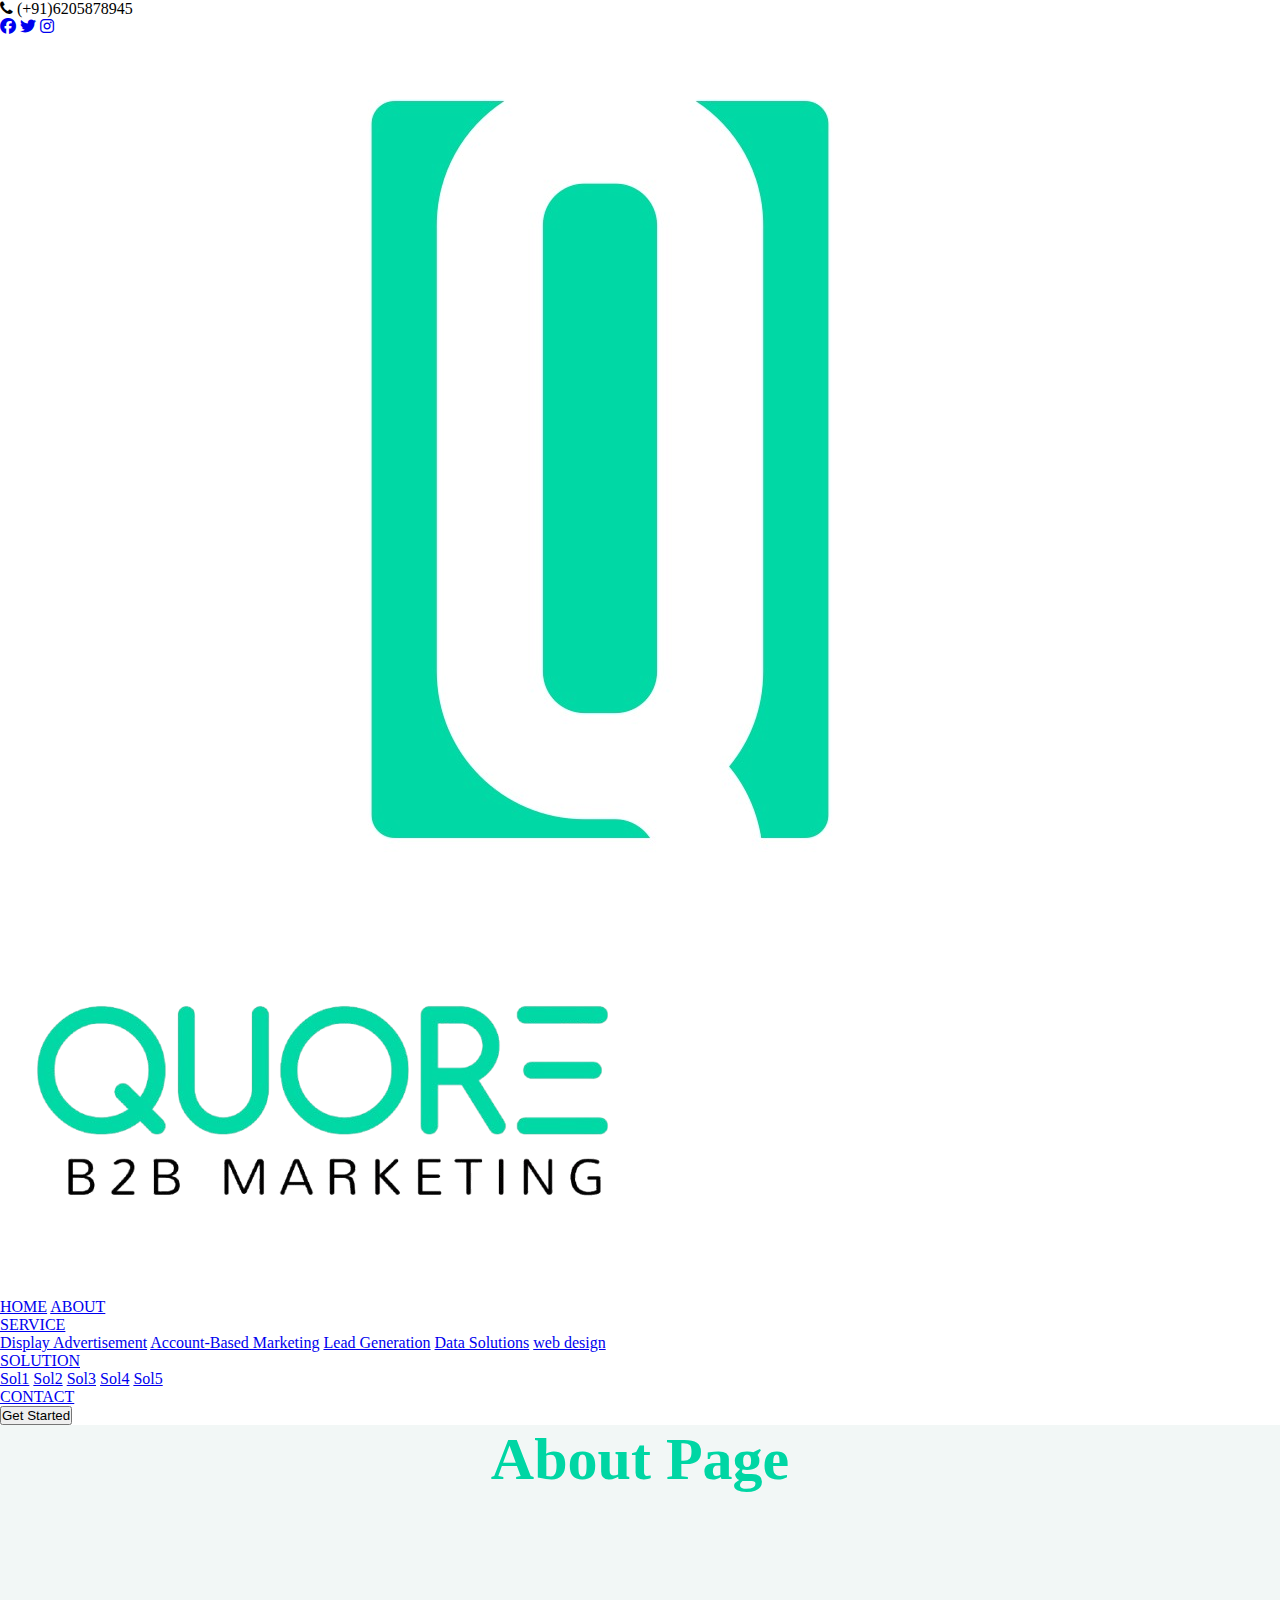
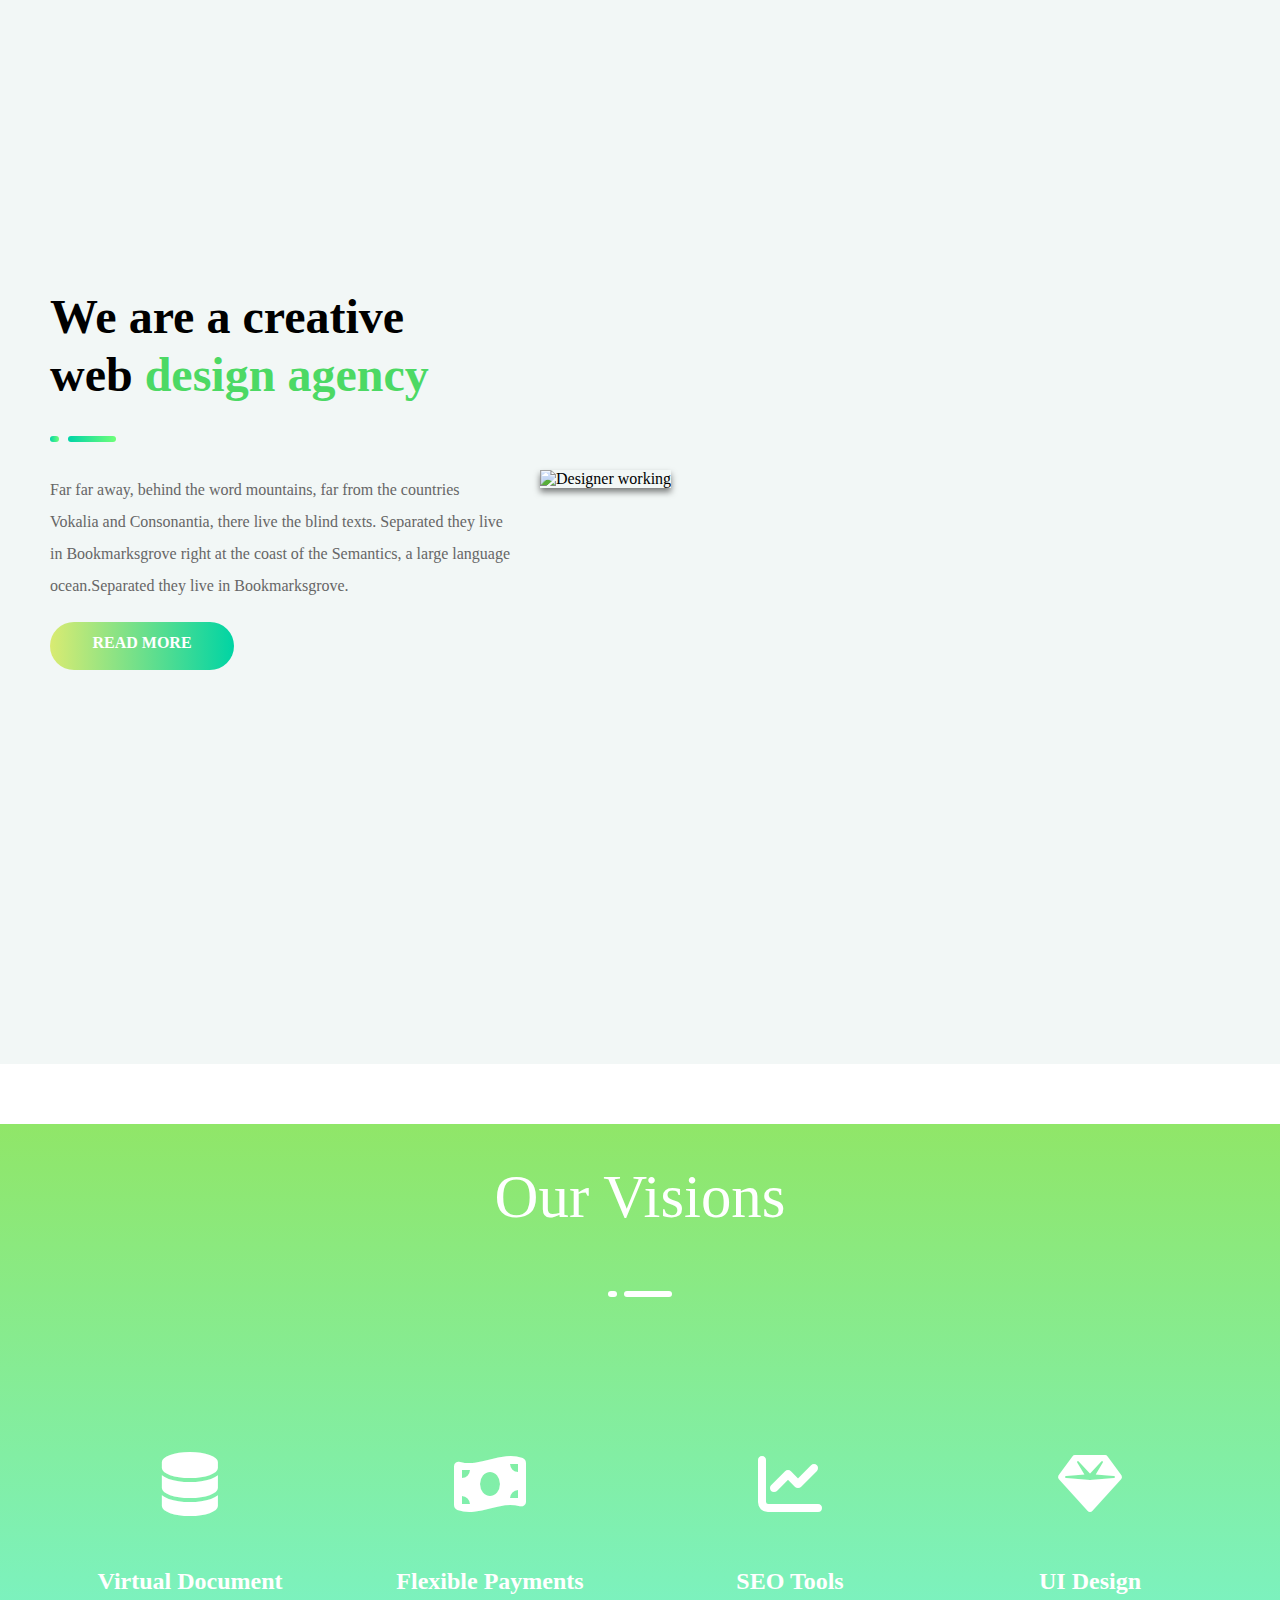
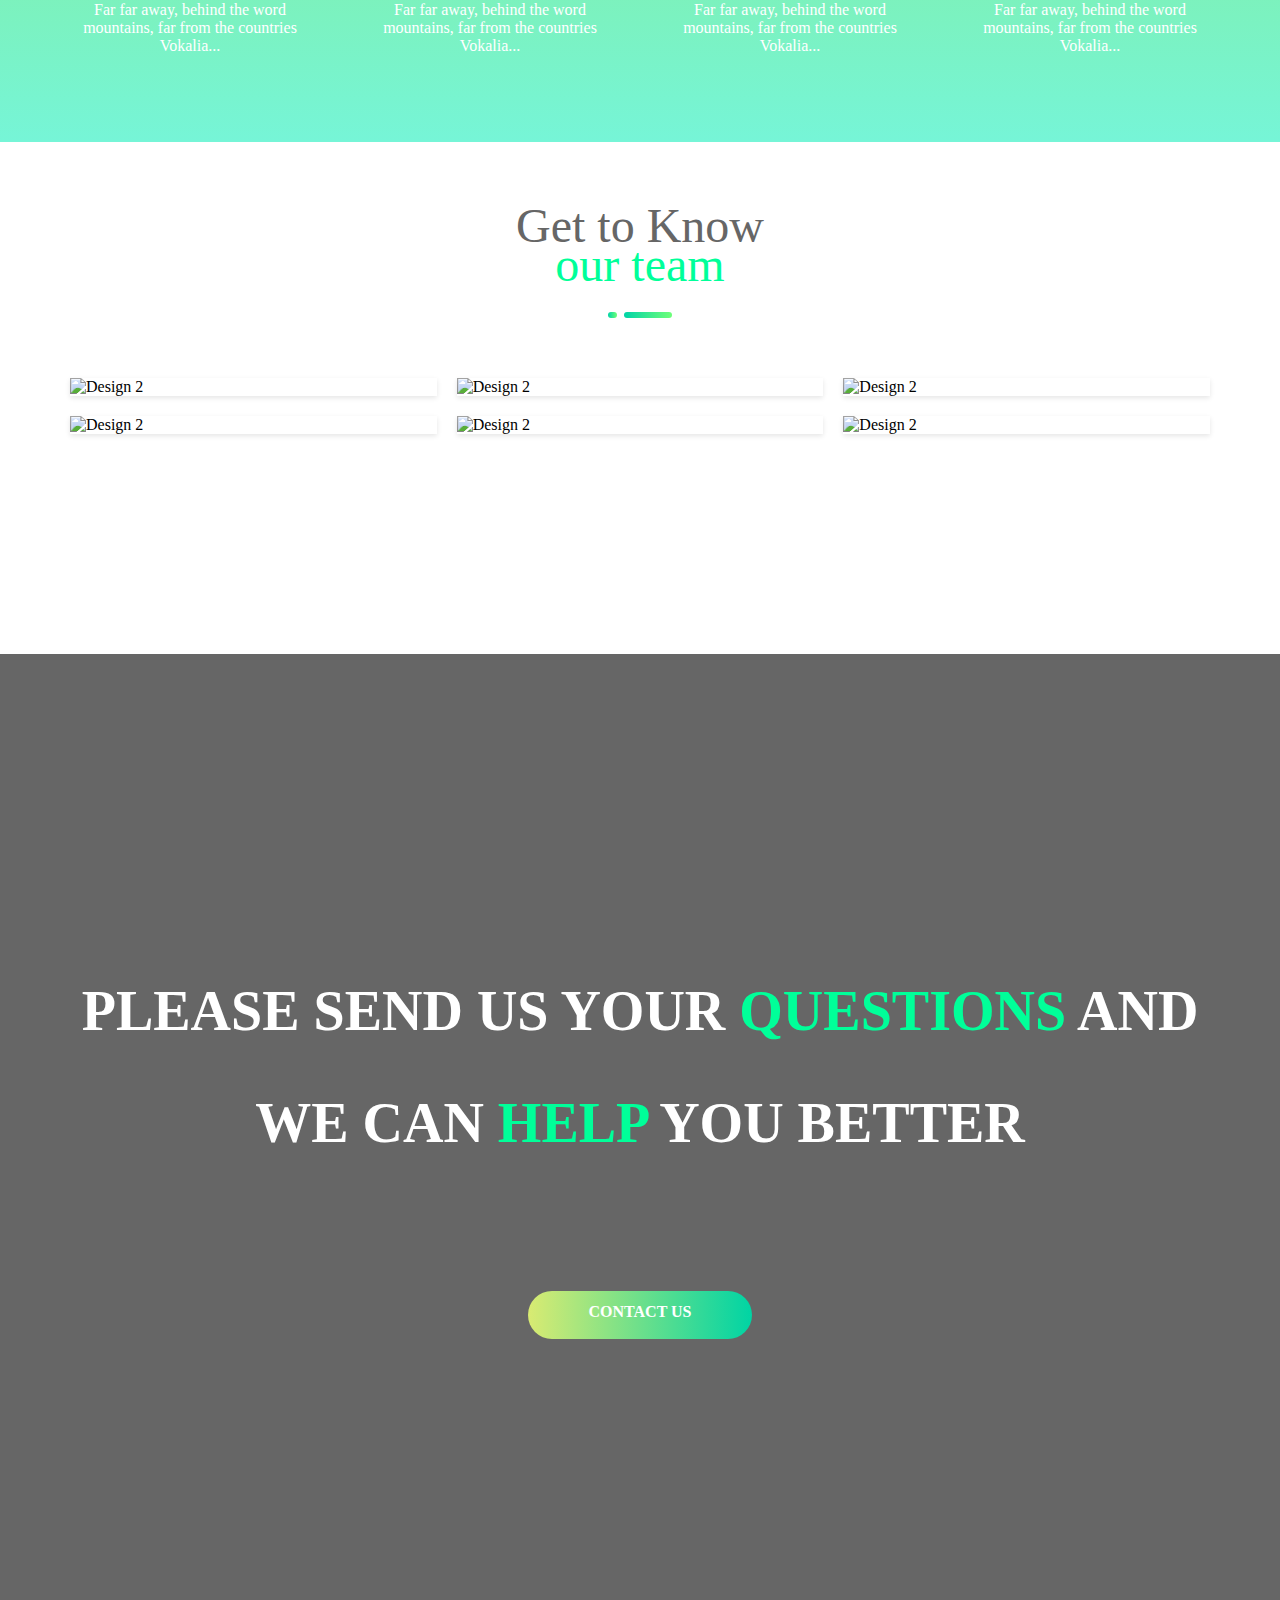
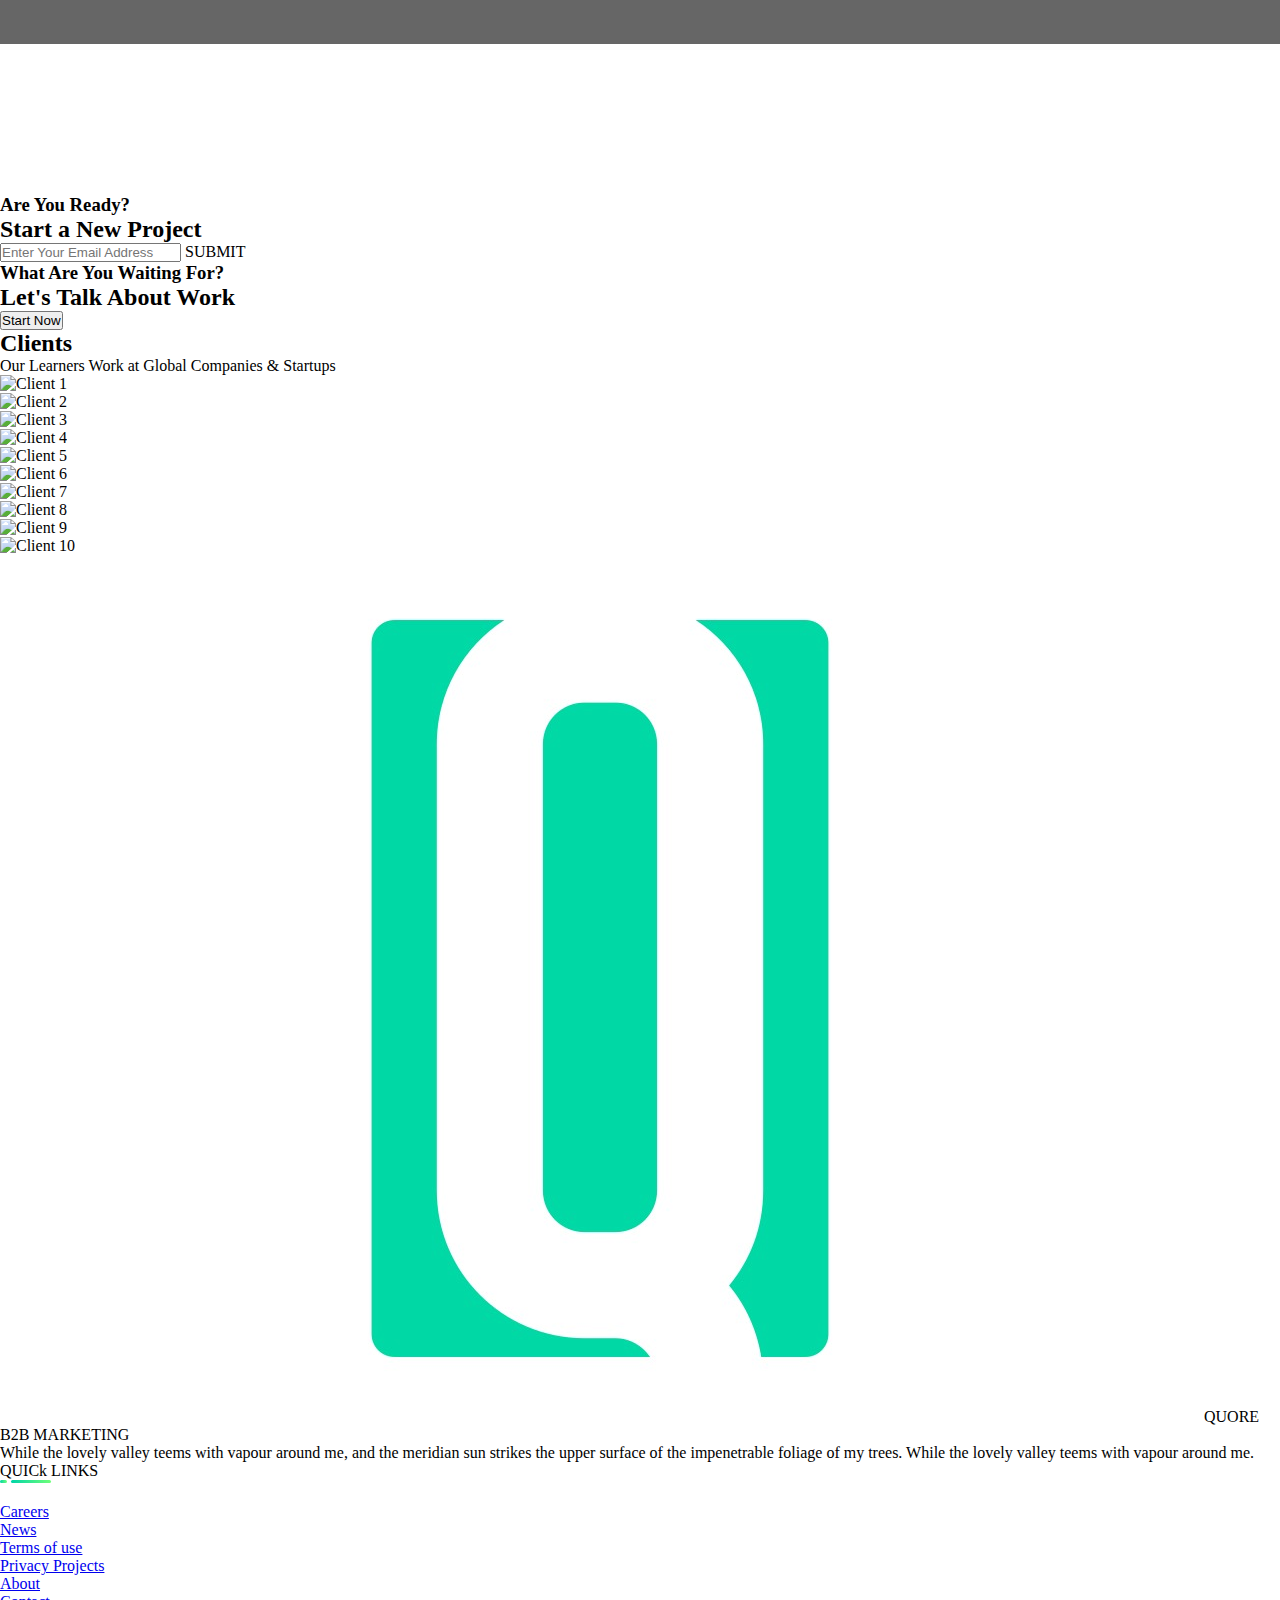
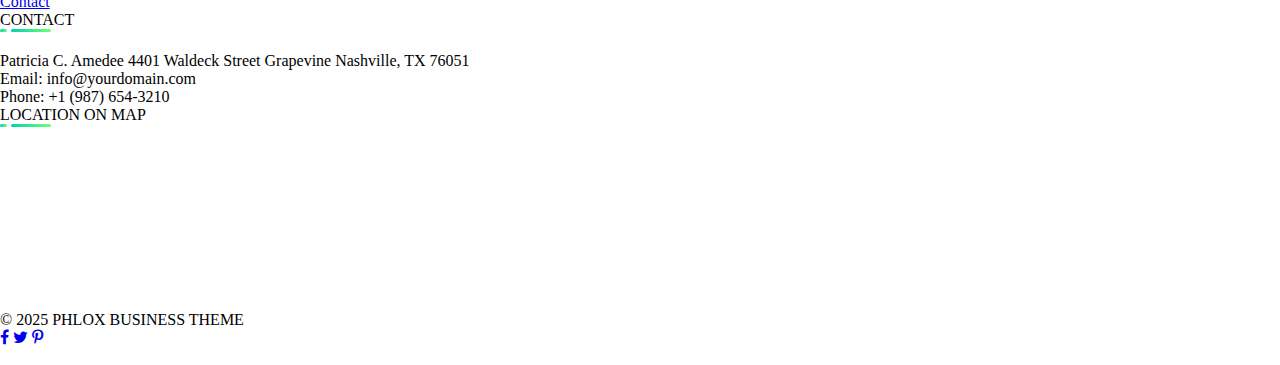
==== about.html @ 12287115 "publish to github" ====
<!DOCTYPE html>
<html lang="en">

<head>
    <meta charset="UTF-8">
    <meta name="viewport" content="width=device-width, initial-scale=1.0">
    <title>About Page</title>
    <link rel="stylesheet" href="styles.css">
    <link rel="stylesheet" href="https://cdnjs.cloudflare.com/ajax/libs/font-awesome/6.5.1/css/all.min.css">
    <link rel="stylesheet" href="https://cdnjs.cloudflare.com/ajax/libs/font-awesome/4.7.0/css/font-awesome.min.css">
    <link href="https://fonts.googleapis.com/css2?family=Poppins:wght@300;400;600&display=swap" rel="stylesheet">
    <script src="https://kit.fontawesome.com/a076d05399.js" crossorigin="anonymous"></script>
    <link rel="stylesheet" href="about.css">
    <link rel="stylesheet" href="service.css">
   
   
  
</head>

<body>

    <footer id="footer">
        <div id="contact">
            <i class="fa fa-phone"></i>
            <span>(+91)6205878945 </span>
        </div>
        <div id="social-icons">
            <a href="#" title="Facebook"><i class="fab fa-facebook"></i></a>
            <a href="#" title="Twitter"><i class="fab fa-twitter"></i></a>
            <a href="#" title="Instagram"><i class="fab fa-instagram"></i></a>
        </div>
    </footer>


    <nav id="kazim" class="navbar">
        <div class="nav-left">
            <a href="#" class="logo">
                <img src="image/ICON.jpg" alt="gafru" class="logo-circle" />
                <img src="image/QUORE.png" alt="gafru" class="gafru-circle" />
            </a>
        </div>

        <div class="menu-toggle" id="menuToggle">
            <span></span>
            <span></span>
            <span></span>
        </div>

        <div class="nav-links" id="navLinks">
            <a href="index.html">HOME</a>
            <a href="about.html">ABOUT</a>
            <li class="r-dropdown">
                <a href="#">SERVICE</a>
                <div class="r-dropdown-content">
                    <a href="/pages/displayAdvertisement.html">Display Advertisement</a>
                <a href="/pages/Account-Based Marketing.html">Account-Based Marketing</a>
                <a href="/pages/Lead Generation.html">Lead Generation</a>
                <a href="/pages/Data Solutions.html">Data Solutions</a>
                <a href="/pages/webdesign.html">web design</a>
                </div>
            </li>
            <li class="r-dropdown">
                <a href="#">SOLUTION</a>
                <div class="r-dropdown-content">
                    <a href="/pages/sol1.html">Sol1</a>
                    <a href="/pages/sol2.html">Sol2</a>
                    <a href="/pages/sol3.html">Sol3</a>
                    <a href="/pages/sol4.html">Sol4</a>
                    <a href="/pages/sol5.html">Sol5</a>
                </div>
            </li>
            <a href='contact.html'>CONTACT</a>
        </div>

        <button class="nav-button">Get Started</button>
    </nav>


    <div class="r-header">
        <h1>About Page</h1>
    </div>

    <div class="r-hero">
        <div class="r-hero-content">
            <h1>We are a creative<br>web <span>design agency</span></h1>
            <div class=" r-about-underline">
                <div class="r-line1"></div>
                <div class="r-line2"></div>
            </div>
            <div class="r-about-para">
                <p>Far far away, behind the word mountains, far from the countries Vokalia and Consonantia, there live
                    the
                    blind texts. Separated they live in Bookmarksgrove right at the coast of the Semantics, a large
                    language
                    ocean.Separated they live in Bookmarksgrove.</p>
                <a href="#" class="r-read-more"><span>READ MORE</span></a>
            </div>
            <!-- <a href="#" class="r-read-more"><span>READ MORE</span></a> -->
        </div>
        <div class="r-hero-image">
            <img src="https://demo.phlox.pro/business-2/wp-content/uploads/sites/57/2018/08/woman-photographer-drinking-coffee-and-working-PJNBP6U-768x566.jpg"
                alt="Designer working">
        </div>
    </div>


    <div class="r-vision">
      <div class="riya-try1">
        <div class="r-v">
            <p>Our Visions</p>
        </div>

        <div class="r-underline2">
            <div class="r-white-line1"></div>
            <div class="r-white-line2"></div>
        </div>
      </div>
      
      <div class="riya-try2">
        <div class="r-features-section">
            <div class="r-feature">
                <div class="r-icon"><i class="fas fa-database"></i></div>
                <h3>Virtual Document</h3>
                <p>Far far away, behind the word mountains, far from the countries Vokalia...</p>
            </div>

            <div class="r-feature">
                <div class="r-icon"><i class="fas fa-money-bill-wave"></i></div>
                <h3>Flexible Payments</h3>
                <p>Far far away, behind the word mountains, far from the countries Vokalia...</p>
            </div>

            <div class="r-feature">
                <div class="r-icon"><i class="fas fa-chart-line"></i></div>
                <h3>SEO Tools</h3>
                <p>Far far away, behind the word mountains, far from the countries Vokalia...</p>
            </div>

            <div class="r-feature">
                <div class="r-icon"><i class="fas fa-gem"></i></div>
                <h3>UI Design</h3>
                <p>Far far away, behind the word mountains, far from the countries Vokalia...</p>
            </div>
        </div>
      </div>
    </div>


    <div class="r-know-more">
        <div class="r-div">
            <p class="r-know1">Get to Know</p>
            <p class="r-know2">our team</p>
        </div>
        <div class="r-underline2">
            <div class="r-line1"></div>
            <div class="r-line2"></div>
        </div>
    </div>


    <div class="r-team-container">
        <div class="r-item">
            <img src="https://demo.phlox.pro/business-2/wp-content/uploads/sites/57/2018/08/Mask-Group-142@2x-443x424.png"
                alt="Design 2">
            <div class="r-overlay">
                    <div class="r-member-name">RANDY SMITH</div>
                    <p>Project Manager</p>
                    <div class="r-member-opinion">
                        Far far away, behind the word mountains, far from the countries Vokalia and Conson,
                        there live the blind texts. Separated they live in Bookmarksgrove right at the coast of the
                        Semantics...
                    </div>
                    <div class="r-divider"></div>
                    <div class="r-social-icons">
                        <a href="#"><i class="fab fa-facebook"></i></a>
                        <a href="#"><i class="fab fa-twitter"></i></a>
                        <a href="#"><i class="fab fa-pinterest"></i></a>
                    </div>
            </div>
        </div>

        <div class="r-item">
            <img src="https://demo.phlox.pro/business-2/wp-content/uploads/sites/57/2018/08/Mask-Group-143@2x-443x424.png"
                alt="Design 2">
            <div class="r-overlay">
                <div class="r-member-name">RANDY SMITH</div>
                <p>Project Manager</p>
                <div class="r-member-opinion">
                    Far far away, behind the word mountains, far from the countries Vokalia and Conson,
                    there live the blind texts. Separated they live in Bookmarksgrove right at the coast of the
                    Semantics...
                </div>
                <div class="r-divider"></div>
                <div class="r-social-icons">
                    <a href="#"><i class="fab fa-facebook"></i></a>
                    <a href="#"><i class="fab fa-twitter"></i></a>
                    <a href="#"><i class="fab fa-pinterest"></i></a>
                </div>
            </div>
        </div>

        <div class="r-item">
            <img src="https://demo.phlox.pro/business-2/wp-content/uploads/sites/57/2018/08/Mask-Group-144@2x-443x424.png"
                alt="Design 2">
            <div class="r-overlay">
                <div class="r-member-name">RANDY SMITH</div>
                <p>Project Manager</p>
                <div class="r-member-opinion">
                    Far far away, behind the word mountains, far from the countries Vokalia and Conson,
                    there live the blind texts. Separated they live in Bookmarksgrove right at the coast of the
                    Semantics...
                </div>
                <div class="r-divider"></div>
                <div class="r-social-icons">
                    <a href="#"><i class="fab fa-facebook"></i></a>
                    <a href="#"><i class="fab fa-twitter"></i></a>
                    <a href="#"><i class="fab fa-pinterest"></i></a>
                </div>
            </div>
        </div>

        <div class="r-item">
            <img src="https://demo.phlox.pro/business-2/wp-content/uploads/sites/57/2018/08/Mask-Group-146@2x-443x424.png"
                alt="Design 2">
            <div class="r-overlay">
                <div class="r-member-name">RANDY SMITH</div>
                <p>Project Manager</p>
                <div class="r-member-opinion">
                    Far far away, behind the word mountains, far from the countries Vokalia and Conson,
                    there live the blind texts. Separated they live in Bookmarksgrove right at the coast of the
                    Semantics...
                </div>
                <div class="r-divider"></div>
                <div class="r-social-icons">
                    <a href="#"><i class="fab fa-facebook"></i></a>
                    <a href="#"><i class="fab fa-twitter"></i></a>
                    <a href="#"><i class="fab fa-pinterest"></i></a>
                </div>
            </div>
        </div>

        <div class="r-item">
            <img src="https://demo.phlox.pro/business-2/wp-content/uploads/sites/57/2018/08/Mask-Group-150@2x-443x424.png"
                alt="Design 2">
            <div class="r-overlay">
                <div class="r-member-name">RANDY SMITH</div>
                <p>Project Manager</p>
                <div class="r-member-opinion">
                    Far far away, behind the word mountains, far from the countries Vokalia and Conson,
                    there live the blind texts. Separated they live in Bookmarksgrove right at the coast of the
                    Semantics...
                </div>
                <div class="r-divider"></div>
                <div class="r-social-icons">
                    <a href="#"><i class="fab fa-facebook"></i></a>
                    <a href="#"><i class="fab fa-twitter"></i></a>
                    <a href="#"><i class="fab fa-pinterest"></i></a>
                </div>
            </div>
        </div>

        <div class="r-item">
            <img src="https://demo.phlox.pro/business-2/wp-content/uploads/sites/57/2018/08/Mask-Group-145@2x-443x424.png"
                alt="Design 2">
            <div class="r-overlay">
                <div class="r-member-name">RANDY SMITH</div>
                <p>Project Manager</p>
                <div class="r-member-opinion">
                    Far far away, behind the word mountains, far from the countries Vokalia and Conson,
                    there live the blind texts. Separated they live in Bookmarksgrove right at the coast of the
                    Semantics...
                </div>
                <div class="r-divider"></div>
                <div class="r-social-icons">
                    <a href="#"><i class="fab fa-facebook"></i></a>
                    <a href="#"><i class="fab fa-twitter"></i></a>
                    <a href="#"><i class="fab fa-pinterest"></i></a>
                </div>
            </div>
        </div>
    </div>


    <div class="r-contact-section">
        <div class="r-contact-overlay"></div>
        <div class="r-content">
            <h1>PLEASE SEND US YOUR <span class="r-highlight">QUESTIONS</span> AND</h1>
            <h1>WE CAN <span class="r-highlight">HELP</span> YOU BETTER</h1>
            <a href="#" class="r-contact-btn"><span>CONTACT US</span></a>
        </div>
    </div>
    <div id="top-section">
        <div id="box-dark" class="box">
            <h3>Are You Ready?</h3>
            <h2>Start a New Project</h2>
            <div class="input-container">
                <input type="email" id="email-input" placeholder="Enter Your Email Address" />
                <span id="submit-text">SUBMIT</span>
            </div>
        </div>
        <div id="box-light" class="box">
            <h3>What Are You Waiting For?</h3>
            <h2>Let's Talk About Work</h2>
            <button id="start-button"><span>Start Now</span></button>
        </div>
    </div>

    <section class="client-section">
        <h2 class="section-title">Clients</h2>
        <p class="subtitle">Our Learners Work at Global Companies & Startups</p>

        <div class="logo-container">
            <div class="logo-scroll">
                <div class="logo-item">
                    <img src="https://www.shutterstock.com/image-vector/abstract-call-center-contact-us-600nw-2174864233.jpg"
                        alt="Client 1">
                </div>
                <div class="logo-item">
                    <img src="https://www.shutterstock.com/image-vector/client-colored-rainbow-word-text-260nw-1192699408.jpg"
                        alt="Client 2">
                </div>
                <div class="logo-item">
                    <img src="https://seekvectorlogo.com/wp-content/uploads/2019/03/amdocs-vector-logo.png"
                        alt="Client 3">
                </div>
                <div class="logo-item">
                    <img src="https://upload.wikimedia.org/wikipedia/commons/thumb/a/a9/Amazon_logo.svg/2560px-Amazon_logo.svg.png"
                        alt="Client 4">
                </div>
                <div class="logo-item">
                    <img src="https://upload.wikimedia.org/wikipedia/commons/thumb/4/44/Microsoft_logo.svg/2048px-Microsoft_logo.svg.png"
                        alt="Client 5">
                </div>
                <div class="logo-item">
                    <img src="https://upload.wikimedia.org/wikipedia/commons/thumb/2/2f/Google_2015_logo.svg/2560px-Google_2015_logo.svg.png"
                        alt="Client 6">
                </div>
                <div class="logo-item">
                    <img src="https://www.shutterstock.com/image-vector/client-colored-rainbow-word-text-260nw-1192699408.jpg"
                        alt="Client 7">
                </div>
                <div class="logo-item">
                    <img src="https://upload.wikimedia.org/wikipedia/commons/thumb/f/fa/Apple_logo_black.svg/505px-Apple_logo_black.svg.png"
                        alt="Client 8">
                </div>
                <div class="logo-item">
                    <img src="https://upload.wikimedia.org/wikipedia/commons/thumb/f/fa/Apple_logo_black.svg/505px-Apple_logo_black.svg.png"
                        alt="Client 9">
                </div>
                <div class="logo-item">
                    <img src="https://upload.wikimedia.org/wikipedia/commons/thumb/0/08/Netflix_2015_logo.svg/2560px-Netflix_2015_logo.svg.png"
                        alt="Client 10">
                </div>
            </div>
        </div>
    </section>
    <!-- Footer Section -->
    <!-- Footer Section -->
  <footer>
    <div class="footer-container">
        
        <!-- Company Info -->
        <div class="footer-section company-info">
            <div id="dh1">
                <img src="image/ICON.jpg" alt="Company Logo" class="dlogo1">
            <span id="dheading">QUORE B2B MARKETING</span></div>
            <p>While the lovely valley teems with vapour around me, and the meridian sun strikes the upper surface of the impenetrable foliage of my trees. While the lovely valley teems with vapour around me.</p>
        </div>

        <!-- Quick Links (Updated) -->
        <div class="footer-section quick-links">
            <div id="dh2">QUICk LINKS</div>
            <div class="underline2">
                <div class="line1"></div>
                <div class="line2"></div>
            </div>
            <ul>
                <li><a href="#">Careers</a></li>
                <li><a href="#">News</a></li>
                <li><a href="#">Terms of use</a></li>
                <li><a href="#">Privacy Projects</a></li>
                <li><a href="#">About</a></li>
                <li><a href="#">Contact</a></li>
            </ul>
        </div>

        <!-- Contact Details -->
        <div class="footer-section contact">
            <div id="dh3">CONTACT</div>
            <div class="underline2">
                <div class="line1"></div>
                <div class="line2"></div>
            </div>
            <p>Patricia C. Amedee 4401 Waldeck Street Grapevine Nashville, TX 76051</p>
            <p>Email: info@yourdomain.com</p>
            <p>Phone: +1 (987) 654-3210</p>
        </div>

        <!-- Google Map -->
        <div class="footer-section map2">
            <div id="dh4">LOCATION ON MAP</div>
            <div class="underline2">
                <div class="line1"></div>
                <div class="line2"></div>
            </div>
            <iframe 
                src="https://www.google.com/maps/embed?pb=!1m18!1m12!1m3!1d3783.2294415337057!2d73.856743!3d18.5204303!2m3!1f0!2f0!3f0!3m2!1i1024!2i768!4f13.1!3m3!1m2!1s0x3bc2c08744a74c81%3A0x4cbe7e56a3d1a1a9!2sPune%2C%20Maharashtra%2C%20India!5e0!3m2!1sen!2sin!4v1633958808463!5m2!1sen!2sin
                "
                width="310"
                height="160"
                style="border:0;"
                allowfullscreen=""
                loading="lazy">
            </iframe>
        </div>
    </div>
</footer>

<!-- downav-->
  <!-- Footer-Bottom -->
  <div id="footer-bottom">
    <div class="dcopy">&copy; 2025 PHLOX BUSINESS THEME</div>
    <div class="social-icons">
      <a href="https://www.facebook.com" target="_blank"
        ><i class="fa fa-facebook-f"></i
      ></a>
      <a href="https://www.twitter.com" target="_blank"
        ><i class="fa fa-twitter"></i
      ></a>
      <a href="https://www.pinterest.com" target="_blank"
        ><i class="fa fa-pinterest-p"></i
      ></a>
    </div>
    </div>
    <script src="script.js"></script>
    <script src="script1.js"></script>
</body>

</html>
---- about.css ----
/* css for about page above the "are you readY" */
* {
  margin: 0;
  padding: 0;
  box-sizing: border-box;
}
.body {
  width: 100%;
  overflow-x: hidden;
}
.r-header {
  text-align: center;
  background-color: rgb(242, 247, 246);
}
.r-header h1 {
  color: hsl(166, 100%, 42%);
  font-size: 60px;
}
.r-hero {
  display: flex;
  flex-direction: row;
  padding: 50px;
  gap: 30px;
  min-height: 80vh;
  margin-top: 280px;
  align-items: center;
  justify-content: center;
  min-height: 130vh;
  background-color: rgb(242, 247, 246);
  margin-top: 0%;
}
.r-hero-content {
  display: flex;
  flex-direction: column;
  justify-content: center;
  flex: 0.4;
}
.r-hero-content h1 {
  font-size: 4.5em;
  color: black;
  font-weight: 700;
  margin-bottom: 2rem;
  line-height: 1.2;
}
.r-hero-content h1 span {
  color: #4CD964;
}
.r-hero-content p {
  color: #666;
  line-height: 2;
  margin-bottom: 0%;
  font-size: 16px;
}
.r-about-underline {
  margin-left: 0%;
  display: flex;
  gap: 2px;
  height: 6px;
  border-radius: 3px;
  margin-bottom: 2rem;
}
.r-about-para {
  display: flex;
  flex-direction: column;
  justify-content: center;
  gap: 20px;
}
.r-read-more, .r-contact-btn {
  display: inline-block;
  padding: 12px 24px;
  font-size: 1rem;
  font-weight: bold;
  text-decoration: none;
  color: white;
  background: linear-gradient(90deg, #d9eb72, #00D4A4);
  border-radius: 25px;
  border: none;
  position: relative;
  overflow: hidden;
  cursor: pointer;
}
.r-read-more {
  width: 40%;
  height: 3rem;
  text-align: center;
}
.r-contact-btn {
  margin-top: 10%;
  height: 3rem;
  width: 20%;
}
.r-contact-btn span {
  margin: 1%;
}
.r-read-more::before,
.r-contact-btn::before {
  content: '';
  position: absolute;
  top: 50%;
  left: 50%;
  width: 300%;
  height: 300%;
  background: #000;
  border-radius: 50%;
  transition: transform 0.7s ease-out;
  transform: translate(-50%, -50%) scale(0);
  opacity: 1;
  z-index: 0;
}
.r-read-more:hover::before,
.r-contact-btn:hover::before {
  transform: translate(-50%, -50%) scale(1);
}
.r-read-more span,
.r-contact-btn span {
  position: relative;
  z-index: 1;
}
.r-hero-image img {
  box-shadow: 0 4px 6px rgba(0.5, 0.5, 0.5, 0.5);
  width: 100%;
  height: 100%;
}
.r-hero-image {
  flex: 0.6;
}
.r-action-buttons {
  position: fixed;
  right: 20px;
  top: 50%;
  transform: translateY(-50%);
  display: flex;
  flex-direction: column;
  gap: 10px;
}
.r-action-button {
  background: rgba(0, 0, 0, 0.7);
  color: white;
  padding: 10px 15px;
  border-radius: 5px;
  text-decoration: none;
  font-size: 14px;
  transition: 0.3s;
}
.r-action-button:hover {
  background: rgba(0, 0, 0, 0.7);
}
.r-vision {
  display: flex;
  flex-direction: column;
  background: linear-gradient(180deg, #90e668, #76f5d7);
  text-align: center;
  gap: 20px;
  color: white;
  margin: 60px 0px;
}
.r-v {
  display: flex;
  justify-content: center;
}
.r-vision p {
  font-size: 3.8rem;
  text-align: center;
  color: white;
  margin-top: 3%;
  margin-bottom: 3%;
}
.r-features-section {
  display: flex;
  justify-content: center;
  gap: 20px;
  padding: 50px;
}
.r-feature {
  padding: 30px;
  border-radius: 10px;
  text-align: center;
  color: white;
}
.r-feature:hover {
  background: rgba(82, 194, 95, 0.952);
  transition: 0.5s;
}
.r-feature h3 {
  margin-top: 0px;
  font-size: 1.5rem;
}
.r-feature p {
  font-size: 1rem;
}
.r-icon {
  font-size: 4rem;
  color: white;
  margin-bottom: 20%;
  margin-top: 15%;
}
.highlight {
  padding: 40px;
}
.r-know-more {
  align-items: center;
  font-size: 50px;
  margin: 40px 0px;
}
.r-div {
  text-align: center;
}
.r-know1 {
  font-size: 3rem;
  color: #666;
  margin: 0px;
  line-height: 1;
}
.r-know2 {
  color: #00ff99;
  margin-top: -1%;
  font-size: 3rem;
}
.r-team-container {
  display: grid;
  grid-template-columns: repeat(3, 1fr);
  grid-template-rows: auto;
  gap: 20px;
  padding: 20px;
  margin-right: 50px;
  margin-left: 50px;
}
.r-item {
  position: relative;
  overflow: hidden;
  box-shadow: 0 2px 5px rgba(0, 0, 0, 0.1);
  cursor: pointer;
}
.r-item img {
  width: 100%;
  height: 100%;
  object-fit: cover;
  transition: transform 0.3s ease-in-out;
  transform-origin: center;
}
.r-item:hover img {
  transform: scale(1.1);
  transform-origin: center;
}
.r-overlay {
  position: absolute;
  top: 0;
  left: 0;
  width: 100%;
  height: 100%;
  background: linear-gradient(270deg, #75d04a, #00D4A4);
  display: flex;
  flex-direction: column;
  opacity: 0;
  transition: transform 0.4s ease-in-out, opacity 0.4s ease-in-out;
  transform: scale(0);
  transition: 1s;
  transform-origin: center;
  border-radius: 5px;
}
.r-item:hover .r-overlay {
  opacity: 1;
  transform: scale(1);
}
.r-overlay h2 {
  color: white;
  font-size: 24px;
  margin-bottom: 10px;
  margin-left: 50px;
}
.r-overlay p {
  color: white;
  font-size: 16px;
  margin-left: 50px;
  margin-top: 0px;
}
.r-member-opinion {
  color: white;
  font-size: 16px;
  margin-left: 50px;
  margin-top: 25px;
}
.r-member-name {
  font-size: 32px;
  color: white;
  margin-top: 50px;
  margin-left: 50px;
}
.r-divider {
  width: 80%;
  height: 2px;
  background-color: white;
  margin: 30px;
  opacity: 0.7;
  margin-top: 10%;
}
.r-social-icons {
  display: flex;
  gap: 30px;
  position: relative;
  margin-left: 50px;
  margin-top: 0%;
}
.r-social-icons a {
  text-decoration: none;
  color: white;
  font-size: 20px;
  transition: 0.3s;
  margin-left: 0px;
}
.r-contact-section {
  position: relative;
  width: 100%;
  height: 110vh;
  background: url('background.jpg') no-repeat center center/cover;
  display: flex;
  justify-content: center;
  align-items: center;
  text-align: center;
  margin-top: 200px;
  margin-bottom: 150px;
}
.r-contact-overlay {
  position: absolute;
  width: 100%;
  height: 100%;
  background: rgba(0, 0, 0, 0.6);
}
.r-content {
  position: relative;
  color: white;
  z-index: 2;
}
.r-content h1 {
  font-size: 3.5rem;
  font-weight: bold;
  line-height: 2;
}
.r-highlight {
  color: #00ff99;
}

/* DISHA AND RIYA SAME CODE/CSS CAN TRY TO WRITE THIS CSS ONCE FOR UNDERLINE*/
.r-underline2 {
  display: flex;
  height: 6px;
  border-radius: 3px;
  margin-bottom: 20px;
  margin-top: 20px;
  justify-content: center;

}
.r-line1 {
  width: 9px;
  background: linear-gradient(to right, #00d4a7, #6eff79);
  margin-right: 15px;
  border-radius: 3px;
}
.r-line2 {
  width: 48px;
  background: linear-gradient(to right, #00d4a7, #6eff79);
  margin-left: -8px;
  border-radius: 3px;
}

/* CODE THAT IS TO BE COPIED ONCE IS COMPLETED */
.r-white-line1 {
  width: 9px;
  background: white;
  margin-right: 15px;
  border-radius: 3px;
}
.r-white-line2 {
  width: 48px;
  background: white;
  margin-left: -8px;
  border-radius: 3px;
}
.underline2 {
  display: flex;
  gap: 2px;
  height: 3px;
  border-radius: 3px;
  margin-bottom: 20px;
}
.line1 {
  width: 7px;
  background: linear-gradient(to right, #00d4a7, #6eff79);
  margin-right: 10px;
  border-radius: 3px;
}
.line2 {
  width: 40px;
  background: linear-gradient(to right, #00d4a7, #6eff79);
  margin-left: -8px;
  border-radius: 3px;
}

@media (max-width: 1300px) {
  .r-hero-content h1 {
    font-size: 3rem;
  }
  .r-overlay {
    display: flex;
    justify-content: center;
  }
  .r-overlay p {
    margin-left: 30px;
  }
  .r-member-opinion {
    font-size: 10px;
    margin: 0px 30px;
  }
  .r-member-name {
    margin: 0px 30px;
  }
  .r-divider {
    margin-top: 20px;
  }
}

@media (max-width: 1024px) {
  .r-content h1 {
    font-size: 3rem;
    line-height: 4rem;
    margin: 20px 0px;
  }
  .r-contact-btn {
    margin: 20px 0px;
    padding: 11px;
    align-items: center;
    display: inline-block;
    height: 100%;
    width: 40%;
  }
  .r-about-underline {
    justify-content: center;
  }
  .r-read-more {
    margin: 20px 0px;
    padding: 11px;
    align-items: center;
    display: inline-block;
    height: 100%;
    width: 40%;
  }
  .r-know-more {
    align-items: center;
    font-size: 50px;
    margin: 40px 0px;
  }
  .r-div {
    text-align: center;
  }
  .r-know1 {
    font-size: 3rem;
    color: #666;
    margin: 0px;
    line-height: 1;
  }
  .r-know2 {
    color: #00ff99;
    margin-top: -1%;
    font-size: 3rem;

  }
  .r-features-section {
    padding: 30px;
    margin: 10px 0px 0px 0px;
    display: flex;
    flex-direction: row;
    justify-content: flex-start;
    gap: 20px;
  }
  .r-icon {
    margin-top: 5%;
  }
  .r-feature h3 {
    margin-top: -10%;
  }
  .r-hero {
    display: flex;
    flex-direction: column;
    text-align: center;
    justify-content: center;
    padding: 50px;
    gap: 30px;
    background-color: rgb(242, 247, 246);
    align-items: center;
    margin-top: 0px;
    min-height: 0vh;
  }
  .r-header {
    margin-bottom: 20%;
  }
  .r-hero-content {
    margin: 0px;
    padding: 0;
    display: flex;
    flex-direction: column;
    justify-content: center;
  }
  .r-hero-content h1 {
    margin-top: 0px;
    font-size: 3em;
  }
  .r-hero-content p {
    margin-bottom: 0px;
  }
  .r-hero-image {
    align-items: center;
    justify-content: center;
    display: flex;
    margin-top: 0px;
  }
  .r-hero-image img {
    width: 100%;
    height: 100%;
    flex: 0.5;
  }
  .r-about-para {
    align-items: center;
  }
  .r-team-container {
    grid-template-columns: repeat(2, 1fr);
  }
  .r-member-name {
    margin-top: 5%;
  }
  .r-social-icons {
    margin-top: -4%;
  }
  .r-overlay {
    display: flex;
    justify-content: center;
  }
  .r-overlay p {
    margin-left: 30px;
  }
  .r-member-opinion {
    font-size: 15px;
    margin: 0px 30px;
  }
  .r-member-name {
    margin: 0px 30px;
  }
  .r-divider {
    margin-top: 20px;
  }
}

@media (max-width: 930px) {
  .r-overlay {
    display: flex;
    justify-content: center;
  }
  .r-overlay p {
    margin-left: 30px;
  }
  .r-member-opinion {
    font-size: 10px;
    margin: 0px 30px;
  }
  .r-member-name {
    margin: 0px 30px;
  }
  .r-divider {
    margin-top: 20px;
  }
  .r-features-section {
    padding: 0px;
    margin: 0px;
    display: flex;
    flex-direction: column;
    justify-content: flex-start;
    gap: 20px;
  }
}

@media (max-width: 768px) {
  .r-team-container {
    display: flex;
    flex-direction: column;
    align-items: center;
    padding: 20px;
    margin-right: 50px;
    margin-left: 50px;
  }
  .r-hero-content p {
    margin-bottom: 0px;
  }
  .r-hero-image img {
    width: 100%;
    height: 100%;
  }
  .r-read-more span {
    justify-content: center;
  }
  .r-read-more {
    margin: 20px 0px;
    padding: 11px;
    align-items: center;
    display: inline-block;
    height: 100%;
    width: 40%;
  }
  .r-contact-btn {
    margin: 20px 0px;
    padding: 11px;
    align-items: center;
    display: inline-block;
    height: 100%;
    width: 40%;
  }
  .r-know-more {
    align-items: center;
    font-size: 50px;
    margin: 40px 0px;
  }
  .r-div {
    text-align: center;
  }
  .r-know1 {
    font-size: 3rem;
  }
  .r-know2 {
    color: #00ff99;
    margin-top: -1%;
    font-size: 3rem;
}
  .r-member-name {
    margin: 10px 30px;
    font-size: 20px;
  }
  .r-item {
    gap: 4%;
  }
  .r-overlay {
    display: flex;
    justify-content: center;
  }
  .r-overlay p {
    margin-left: 30px;
    font-size: 15px;
    margin-bottom: 2px;
  }
  .r-member-opinion {
    font-size: 10px;
    margin: 0px 30px;
  }
  .r-divider {
    margin-top: 20px;
    margin-bottom: 0px;
  }
  .r-social-icons {
    margin-top: 5px;
    margin-bottom: 0px;
    margin-left: 30px;
  }
}

@media (max-width:400px) {
  .r-hero-content p {
    margin-bottom: 0px;
  }
  .r-hero-content h1 {
    font-size: 2em;
  }
  .r-read-more {
    margin: 20px 0px;
    padding: 11px;
    align-items: center;
    height: 100%;
    width: 50%;
  }
  .r-contact-btn {
    margin: 20px 0px;
    padding: 11px;
    align-items: center;
    height: 100%;
    width: 50%;
  }
  .r-team-container {
    grid-template-columns: repeat(1, 1fr);
    padding: 0px;
  }
  .r-feature {
    width: 100%;
    padding: 0px;
  }
  .r-features-section {
    display: flex;
    flex-direction: column;
    align-items: center;
    text-align: center;
    margin: 0px;
    max-width: 100%;
  }
  .r-overlay {
    display: flex;
    justify-content: center;
  }
  .r-divider {
    margin-top: 15px;
    margin-bottom: 15px;
  }
  .r-overlay p {
    margin-left: 30px;
    font-size: 8px;
    margin-top: 0px;
    margin-bottom: 10px;
  }
  .r-member-opinion {
    font-size: 8px;
    margin: 0px 30px;
    margin-bottom: 0px;
  }
  .r-member-name {
    font-size: 15px;
    margin-top: 5px;
  }
  .r-social-icons {
    margin-top: 0px;
    margin-bottom: 0px;
    height: 10px;
    align-items: center;
    margin-left: 28px;
    margin-right: 0px;
  }
  .r-social-icons a i {
    font-size: 15px;
  }
  .r-know-more {
    align-items: center;
    font-size: 50px;
    margin: 40px 0px;
  }
  .r-div {
    text-align: center;
  }
  .r-know1 {
    font-size: 3rem;
  }
  .r-know2 {
    color: #00ff99;
    margin-top: -1%;
    font-size: 3rem;
  }
}
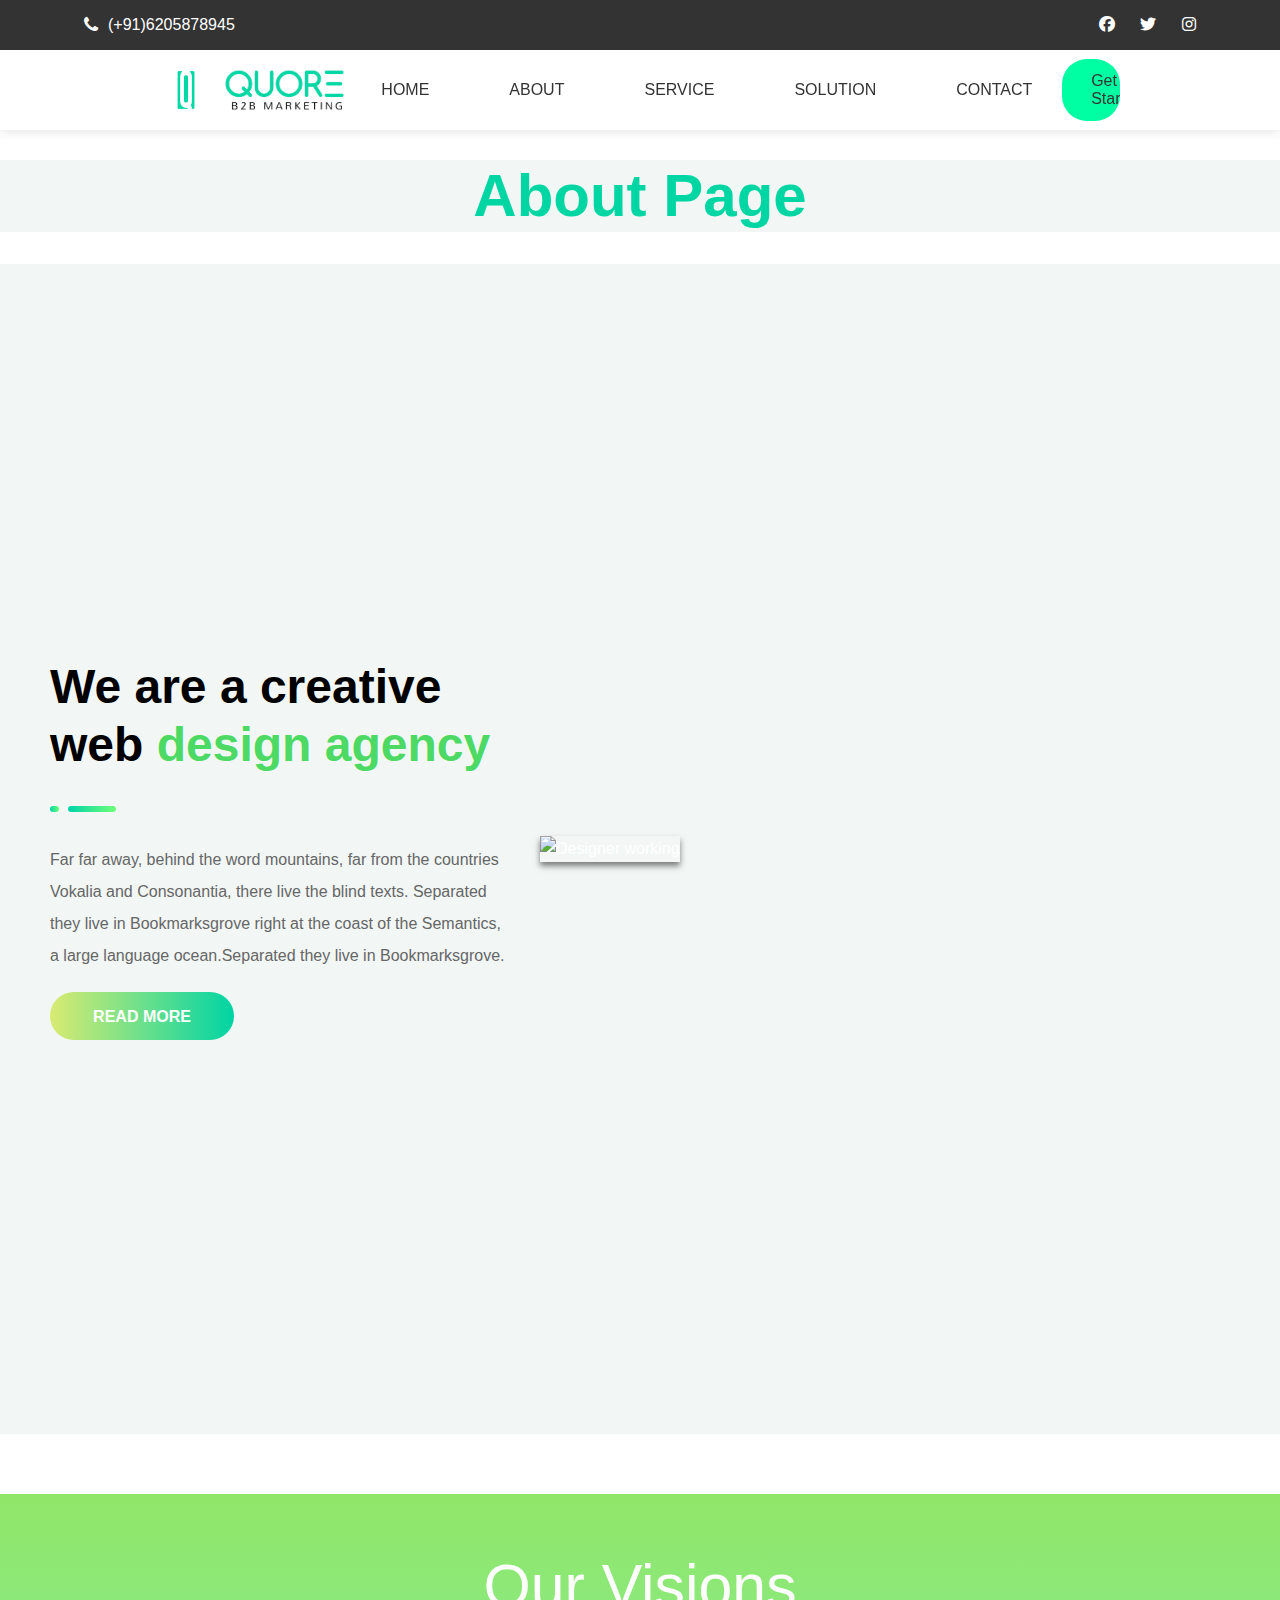
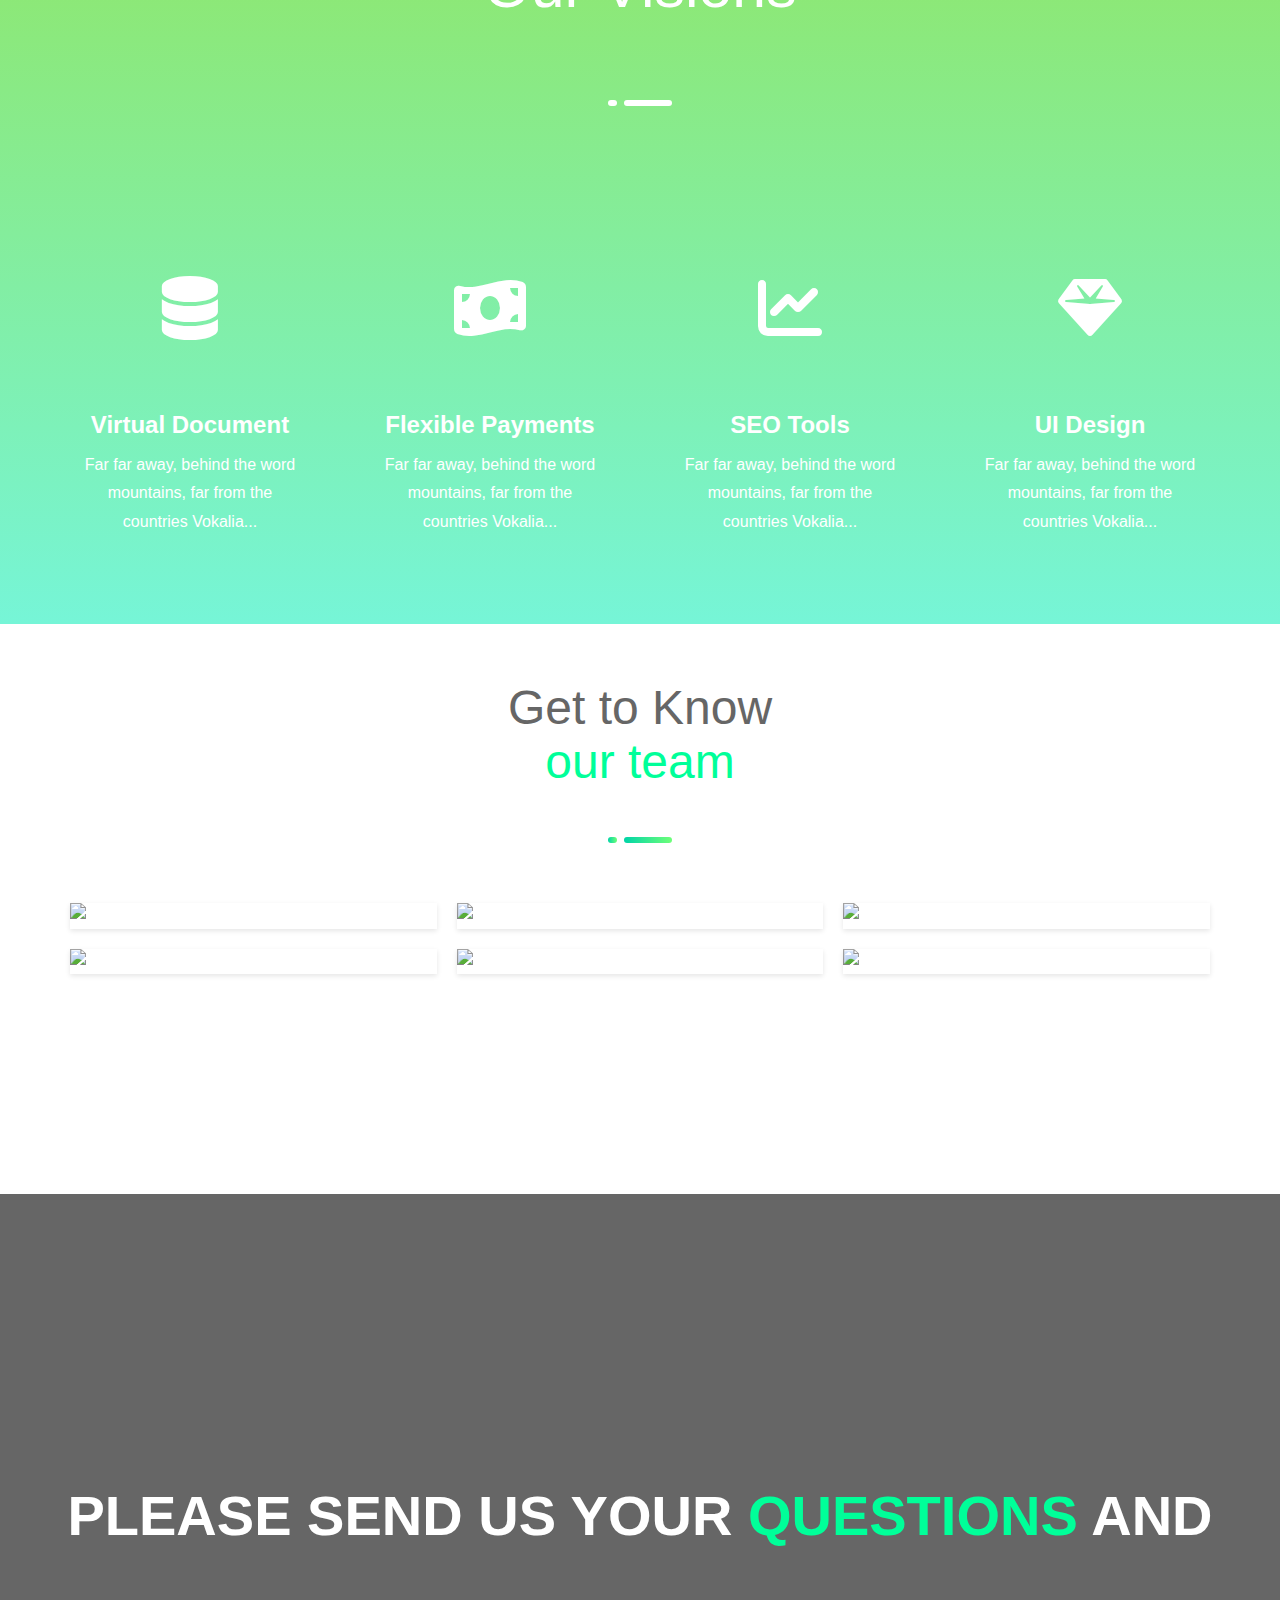
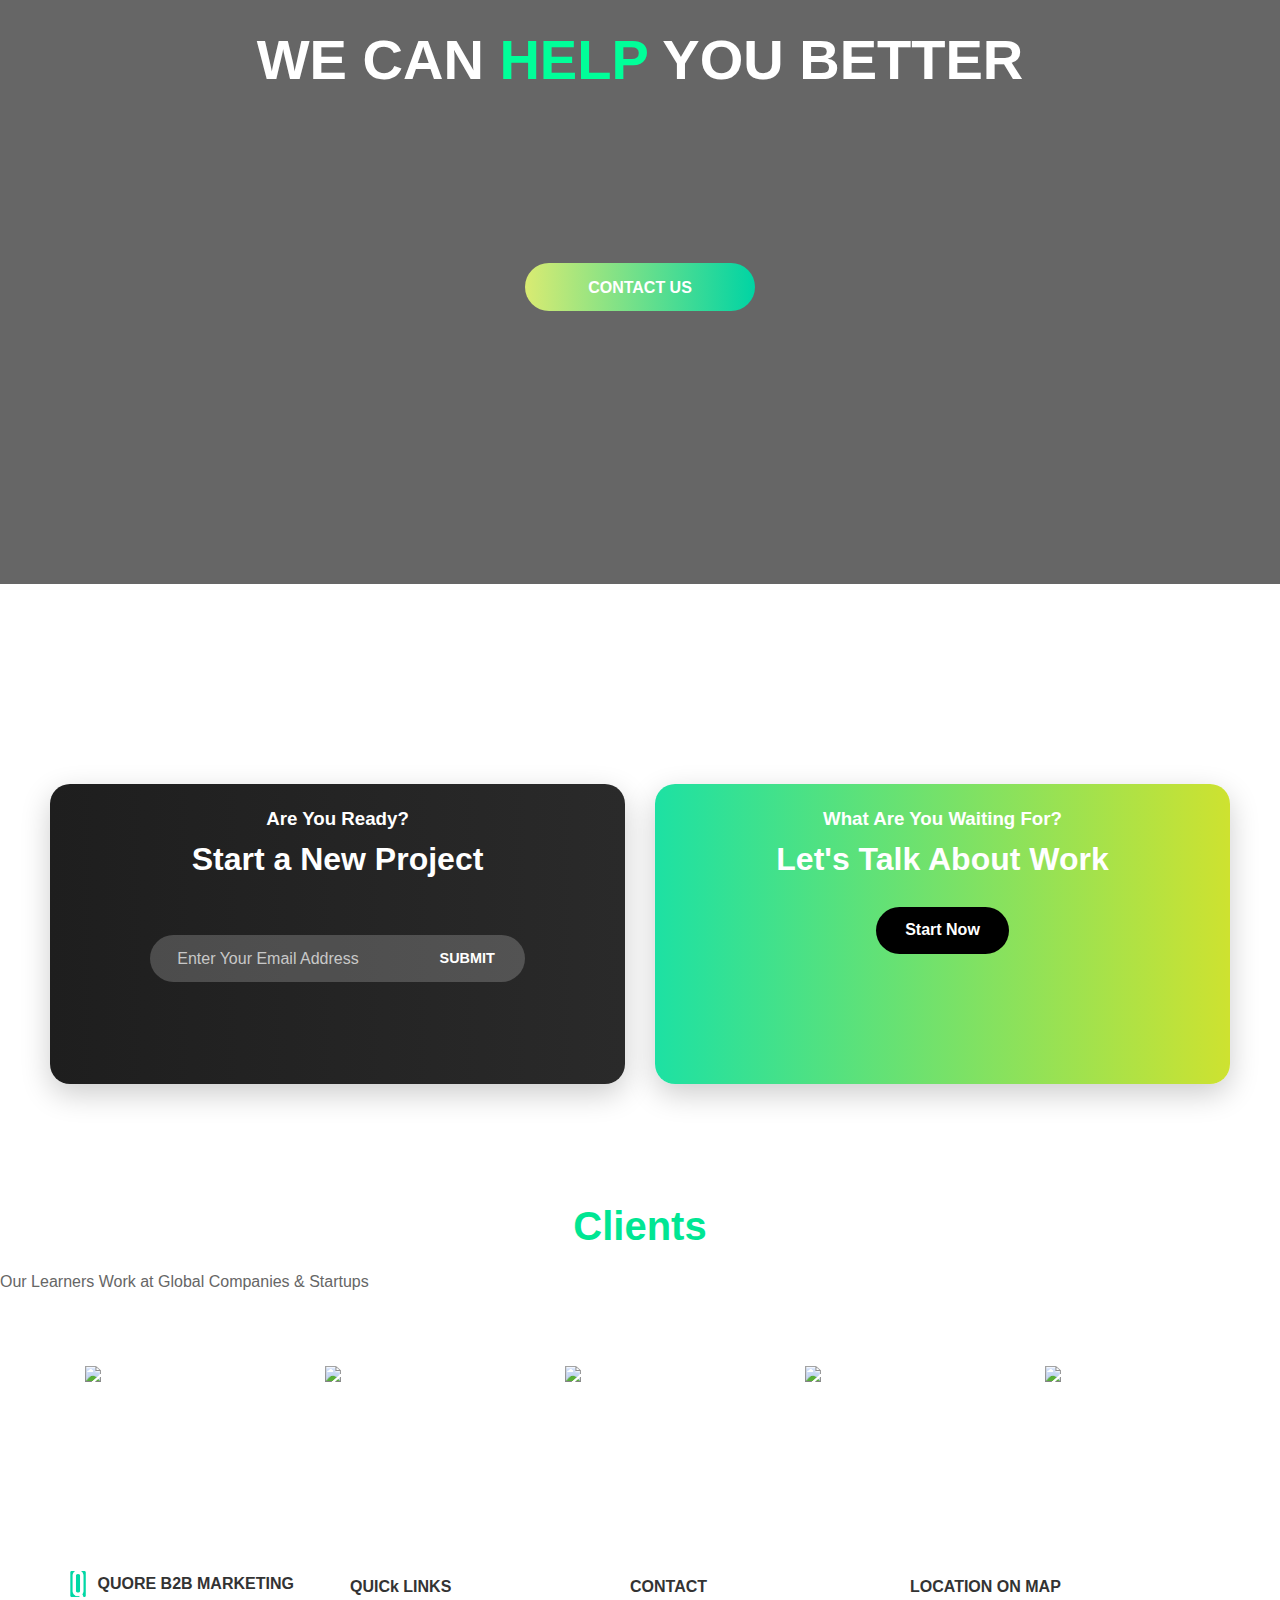
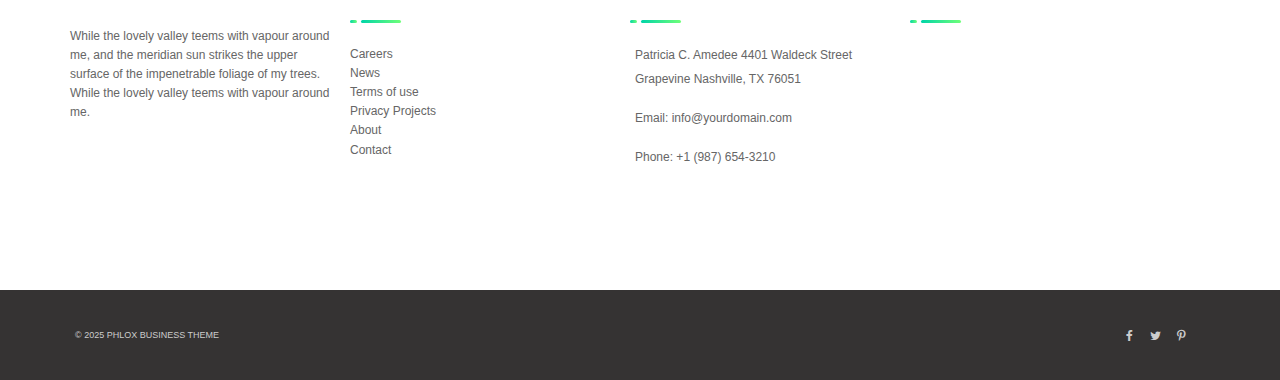
==== commit e28c7f97: "done" ====
--- a/about.html
+++ b/about.html
@@ -5,13 +5,13 @@
     <meta charset="UTF-8">
     <meta name="viewport" content="width=device-width, initial-scale=1.0">
     <title>About Page</title>
-    <link rel="stylesheet" href="styles.css">
+    <link rel="stylesheet" href="styles/styles.css">
     <link rel="stylesheet" href="https://cdnjs.cloudflare.com/ajax/libs/font-awesome/6.5.1/css/all.min.css">
     <link rel="stylesheet" href="https://cdnjs.cloudflare.com/ajax/libs/font-awesome/4.7.0/css/font-awesome.min.css">
     <link href="https://fonts.googleapis.com/css2?family=Poppins:wght@300;400;600&display=swap" rel="stylesheet">
     <script src="https://kit.fontawesome.com/a076d05399.js" crossorigin="anonymous"></script>
-    <link rel="stylesheet" href="about.css">
-    <link rel="stylesheet" href="service.css">
+    <link rel="stylesheet" href="styles/about.css">
+    <link rel="stylesheet" href="styles/service.css">
    
    
   
--- a/styles/styles.css
+++ b/styles/styles.css
@@ -0,0 +1,1568 @@
+/* nav down white  */
+/* Reset default styles */
+* {
+  margin: 0;
+  padding: 0;
+  box-sizing: border-box;
+}
+
+/* Main navbar container */
+#kazim.navbar {
+  position: sticky;
+  top: 0;
+  left: 0;
+  right: 0;
+  width: 100%;
+  height: 80px;
+  background: #ffffff;
+  display: flex;
+  justify-content: space-between;
+  align-items: center;
+  padding: 0 5%;
+  box-shadow: 0 2px 10px rgba(0, 0, 0, 0.1);
+  z-index: 9999;
+}
+
+/* Wrapper for better positioning */
+.nav-wrapper {
+  position: relative;
+  width: 100%;
+  height: 80px;
+}
+
+/* Logo section */
+.nav-logo {
+  flex: 0 0 auto;
+  padding: 10px 0;
+}
+
+/* Navigation links container */
+.nav-links {
+  display: flex;
+  align-items: center;
+  gap: 30px;
+}
+
+/* Individual navigation items */
+.nav-item {
+  position: relative;
+  padding: 10px 0;
+}
+
+/* For browsers that support sticky */
+@supports (position: sticky) {
+  #kazim.navbar {
+      position: sticky;
+  }
+}
+
+/* For browsers that don't support sticky */
+@supports not (position: sticky) {
+  #kazim.navbar {
+      position: fixed;
+  }
+}
+
+/* Mobile menu button */
+.mobile-menu {
+  display: none;
+  cursor: pointer;
+  background: none;
+  border: none;
+  padding: 10px;
+}
+
+/* Responsive Breakpoints */
+@media screen and (max-width: 1024px) {
+  #kazim.navbar {
+      height: 70px;
+      padding: 0 4%;
+  }
+
+  .nav-wrapper {
+      height: 70px;
+  }
+}
+
+@media screen and (max-width: 768px) {
+  #kazim.navbar {
+      height: 160px;
+  }
+
+  .nav-wrapper {
+      height: 60px;
+  }
+
+  .mobile-menu {
+      display: block;
+  }
+
+  .nav-links {
+      position: absolute;
+      top: 60px;
+      left: 0;
+      width: 100%;
+      background: #ffffff;
+      flex-direction: column;
+      padding: 20px;
+      gap: 15px;
+      transform: translateY(-100%);
+      opacity: 0;
+      visibility: hidden;
+      transition: all 0.3s ease;
+      box-shadow: 0 2px 10px rgba(0, 0, 0, 0.1);
+  }
+
+  .nav-links.active {
+      transform: translateY(0);
+      opacity: 1;
+      visibility: visible;
+  }
+}
+
+@media screen and (max-width: 480px) {
+  #kazim.navbar {
+      height: 140px;
+      padding: 0 3%;
+  }
+
+  .nav-wrapper {
+      height: 50px;
+  }
+
+  .nav-item {
+      padding: 8px 0;
+  }
+}
+
+/* Animation for navbar on scroll */
+@keyframes slideDown {
+  from {
+      transform: translateY(-100%);
+  }
+  to {
+      transform: translateY(0);
+  }
+}
+
+.navbar-scrolled {
+  animation: slideDown 0.5s ease forwards;
+}
+* {
+  margin: 0;
+  padding: 0;
+  box-sizing: border-box;
+  font-family: "Inter", sans-serif;
+}
+
+
+
+ body {
+  font-family: 'Inter', sans-serif;
+  background-color: rgb(255, 255, 255);
+  color: var(--text-color);
+  line-height: 1.6;
+  overflow-x: hidden;
+  height: 100%;
+  padding-top: 160px;
+  color: white;
+ 
+} 
+
+#kazim.navbar {
+  position: fixed;
+  top: 0;
+  left: 0;
+  width: 100%;
+  display: flex;
+  justify-content: space-between;
+  align-items: center;
+  padding: 1.5rem 5%;
+  background: #ffffff;
+  box-shadow: 0 2px 10px rgba(0, 0, 0, 0.1);
+  z-index: 1000;
+  transition: all 0.3s ease;
+}
+
+#kazim.navbar.scrolled {
+  padding: 1rem 5%;
+  background: rgba(255, 255, 255, 0.95);
+  backdrop-filter: blur(10px);
+}
+
+.nav-left { * {
+  margin: 0;
+  padding: 0;
+  box-sizing: border-box;
+  font-family: "Inter", sans-serif;
+  display: flex;
+  align-items: center;
+}
+
+
+
+#kazim.navbar {
+  position: fixed;
+  top: 0;
+  left: 0;
+  width: 100%;
+  display: flex;
+  justify-content: space-between;
+  align-items: center;
+  padding: 1.5rem 5%;
+  background: #ffffff;
+  box-shadow: 0 2px 10px rgba(0, 0, 0, 0.1);
+  z-index: 1000;
+  transition: all 0.3s ease;
+}
+
+#kazim.navbar.scrolled {
+  padding: 1rem 5%;
+  background: rgba(255, 255, 255, 0.95);
+  backdrop-filter: blur(10px);
+}
+
+
+.logo {
+  display: flex;
+  align-items: center;
+  gap: 10px;
+  text-decoration: none;
+  transition: transform 0.3s ease;
+}
+
+.logo:hover {
+  transform: scale(1.05);
+}
+
+.logo-circle {
+  width: 44px;
+  height: 44px;
+  border-radius: 70%;
+  margin-left: 100px;
+  transition: transform 0.3s ease;
+}
+
+.gafru-circle {
+  height: 80px;
+  width: auto;
+  transition: transform 0.3s ease;
+}
+
+.menu-toggle {
+  display: none;
+  flex-direction: column;
+  justify-content: space-between;
+  width: 30px;
+  height: 21px;
+  cursor: pointer;
+  position: relative;
+  z-index: 1001;
+}
+
+.menu-toggle span {
+  display: block;
+  width: 100%;
+  height: 3px;
+  background-color: #333;
+  transition: all 0.3s ease-in-out;
+}
+
+.nav-links {
+  display: flex;
+  gap: 3rem;
+  transition: all 0.3s ease;
+}
+
+.nav-links a {
+  text-decoration: none;
+  color: #333;
+  font-size: 0.95rem;
+  font-weight: 500;
+  transition: all 0.3s ease;
+  position: relative;
+  padding: 5px 0;
+}
+
+.nav-links a:hover {
+  color: #00ffa3;
+}
+
+.nav-links a::after {
+  content: "";
+  position: absolute;
+  width: 0;
+  height: 2px;
+  bottom: -4px;
+  left: 0;
+  background-color: #00ffa3;
+  transition: width 0.3s ease;
+}
+
+.nav-links a:hover::after {
+  width: 100%;
+}
+
+.nav-button {
+  padding: 0.75rem 1.5rem;
+  background: #00ffa3;
+  color: #333;
+  border: none;
+  border-radius: 25px;
+  font-size: 0.95rem;
+  font-weight: 500;
+  cursor: pointer;
+  transition: all 0.3s ease;
+  margin-right: 100px;
+  position: relative;
+  overflow: hidden;
+}
+
+.nav-button:before {
+  content: '';
+  position: absolute;
+  top: 50%;
+  left: 50%;
+  width: 0;
+  height: 0;
+  background: rgba(255, 255, 255, 0.2);
+  border-radius: 50%;
+  transform: translate(-50%, -50%);
+  transition: width 0.6s ease, height 0.6s ease;
+}
+
+.nav-button:hover:before {
+  width: 300px;
+  height: 300px;
+}
+
+.nav-button:hover {
+  background: #00e693;
+  transform: translateY(-2px);
+}
+
+@media screen and (max-width: 1200px) {
+  .nav-links {
+      gap: 2rem;
+  }
+
+  .logo-circle {
+      margin-left: 50px;
+  }
+
+  .nav-button {
+      margin-right: 50px;
+  }
+}
+
+@media screen and (max-width: 968px) {
+  .menu-toggle {
+      display: flex;
+      margin-right: 20px;
+  }
+
+  .nav-links {
+      position: fixed;
+      top: 0;
+      right: -100%;
+      width: 100%;
+      height: 100vh;
+      background: rgba(255, 255, 255, 0.98);
+      backdrop-filter: blur(10px);
+      flex-direction: column;
+      align-items: center;
+      justify-content: center;
+      gap: 2rem;
+      transition: right 0.3s ease;
+  }
+
+  .nav-links.active {
+      right: 0;
+  }
+
+  .nav-links a {
+      font-size: 1.1rem;
+      opacity: 0;
+      transform: translateY(20px);
+  }
+
+  .nav-links.active a {
+      opacity: 1;
+      transform: translateY(0);
+      transition: opacity 0.3s ease, transform 0.3s ease;
+  }
+
+  .nav-button {
+      display: none;
+  }
+
+  .menu-toggle.active span:nth-child(1) {
+      transform: translateY(9px) rotate(45deg);
+  }
+
+  .menu-toggle.active span:nth-child(2) {
+      opacity: 0;
+  }
+
+  .menu-toggle.active span:nth-child(3) {
+      transform: translateY(-9px) rotate(-45deg);
+  }
+}
+
+@media screen and (max-width: 480px) {
+  .logo-circle {
+      margin-left: 20px;
+      width: 36px;
+      height: 36px;
+  }
+
+  .gafru-circle {
+    width: 50%;
+    height: 50%;
+  }
+
+  #kazim.navbar {
+      padding: 1rem 3%;
+  }
+}
+  display: flex;
+  align-items: center;
+}
+
+.logo {
+  display: flex;
+  align-items: center;
+  gap: 10px;
+  text-decoration: none;
+  transition: transform 0.3s ease;
+}
+
+.logo:hover {
+  transform: scale(1.05);
+}
+
+.logo-circle {
+  width: 44px;
+  height: 44px;
+  border-radius: 70%;
+  margin-left: 100px;
+  transition: transform 0.3s ease;
+}
+
+.gafru-circle {
+  height: 24px;
+  width: auto;
+  transition: transform 0.3s ease;
+}
+
+.menu-toggle {
+  display: none;
+  flex-direction: column;
+  justify-content: space-between;
+  width: 30px;
+  height: 21px;
+  cursor: pointer;
+  position: relative;
+  z-index: 1001;
+}
+
+.menu-toggle span {
+  display: block;
+  width: 100%;
+  height: 3px;
+  background-color: #333;
+  transition: all 0.3s ease-in-out;
+}
+
+.nav-links {
+  display: flex;
+  gap: 3rem;
+  transition: all 0.3s ease;
+}
+
+.nav-links a {
+  text-decoration: none;
+  color: #333;
+  font-size: 0.95rem;
+  font-weight: 500;
+  transition: all 0.3s ease;
+  position: relative;
+  padding: 5px 0;
+}
+
+.nav-links a:hover {
+  color: #00ffa3;
+}
+
+.nav-links a::after {
+  content: "";
+  position: absolute;
+  width: 0;
+  height: 2px;
+  bottom: -4px;
+  left: 0;
+  background-color: #00ffa3;
+  transition: width 0.3s ease;
+}
+
+.nav-links a:hover::after {
+  width: 100%;
+}
+
+.nav-button {
+  padding: 0.75rem 1.5rem;
+  background: #00ffa3;
+  color: #333;
+  border: none;
+  border-radius: 25px;
+  font-size: 0.95rem;
+  font-weight: 500;
+  cursor: pointer;
+  transition: all 0.3s ease;
+  margin-right: 100px;
+  position: relative;
+  overflow: hidden;
+}
+
+.nav-button:before {
+  content: '';
+  position: absolute;
+  top: 50%;
+  left: 50%;
+  width: 0;
+  height: 0;
+  background: rgba(255, 255, 255, 0.2);
+  border-radius: 50%;
+  transform: translate(-50%, -50%);
+  transition: width 0.6s ease, height 0.6s ease;
+}
+
+.nav-button:hover:before {
+  width: 300px;
+  height: 300px;
+}
+
+.nav-button:hover {
+  background: #00e693;
+  transform: translateY(-2px);
+}
+
+@media screen and (max-width: 1200px) {
+  .nav-links {
+      gap: 2rem;
+  }
+
+  .logo-circle {
+      margin-left: 50px;
+  }
+
+  .nav-button {
+      margin-right: 50px;
+  }
+}
+
+@media screen and (max-width: 968px) {
+  .menu-toggle {
+      display: flex;
+      margin-right: 20px;
+  }
+
+  .nav-links {
+      position: fixed;
+      top: 0;
+      right: -100%;
+      width: 100%;
+      height: 100vh;
+      background: rgba(255, 255, 255, 0.98);
+      backdrop-filter: blur(10px);
+      flex-direction: column;
+      align-items: center;
+      justify-content: center;
+      gap: 2rem;
+      transition: right 0.3s ease;
+  }
+
+  .nav-links.active {
+      right: 0;
+  }
+
+  .nav-links a {
+      font-size: 1.1rem;
+      opacity: 0;
+      transform: translateY(20px);
+  }
+
+  .nav-links.active a {
+      opacity: 1;
+      transform: translateY(0);
+      transition: opacity 0.3s ease, transform 0.3s ease;
+  }
+
+  .nav-button {
+      display: none;
+  }
+
+  .menu-toggle.active span:nth-child(1) {
+      transform: translateY(9px) rotate(45deg);
+  }
+
+  .menu-toggle.active span:nth-child(2) {
+      opacity: 0;
+  }
+
+  .menu-toggle.active span:nth-child(3) {
+      transform: translateY(-9px) rotate(-45deg);
+  }
+}
+
+@media screen and (max-width: 480px) {
+  .logo-circle {
+      margin-left: 20px;
+      width: 36px;
+      height: 36px;
+  }
+
+  .gafru-circle {
+      height: 20px;
+  }
+
+  #kazim.navbar {
+      padding: 1rem 3%;
+  }
+}
+
+
+
+
+
+
+
+
+
+
+/* Navbar Styles */
+.navbar {
+  display: flex;
+  justify-content: space-between;
+  align-items: center;
+  padding: 1rem 10%;
+  position: fixed;
+  width: 100%;
+  top: 0;
+  background: white;
+  z-index: 1000;
+  box-shadow: 0 2px 10px rgba(0, 0, 0, 0.1);
+}
+
+.nav-left {
+  display: flex;
+  align-items: center;
+  gap: 0.5rem;
+}
+
+.logo-container {
+  display: flex;
+  align-items: center;
+  gap: 10px;
+}
+
+.logo-circle {
+  width: 60px;
+  height: 60px;
+  background-color: #fff;
+  border-radius: 50%;
+  display: flex;
+  align-items: center;
+  justify-content: center;
+  overflow: hidden;
+}
+
+.logo-circle img {
+  width: 60%;
+  height: auto;
+  border-radius: 50%;
+}
+
+.brand-text {
+  font-size: 18px;
+  font-weight: 600;
+  white-space: nowrap;
+  color: #434343;
+}
+
+.nav-links {
+  display: flex;
+  gap: 2.5rem;
+}
+
+.nav-links a {
+  text-decoration: none;
+  color: #333;
+  font-size: 1rem;
+  font-weight: 500;
+  padding: 0.5rem 1rem;
+  transition: color 0.3s ease, background-color 0.3s ease;
+}
+
+.nav-links a:hover {
+  color: #00ffa3;
+  background-color: rgba(0, 255, 163, 0.1);
+  border-radius: 5px;
+}
+
+.nav-button {
+  padding: 0.8rem 1.8rem;
+  background: #00ffa3;
+  color: #333;
+  border: none;
+  border-radius: 25px;
+  font-size: 1rem;
+  font-weight: 500;
+  cursor: pointer;
+  transition: all 0.3s ease;
+}
+
+.nav-button:hover {
+  background: #00e693;
+  transform: translateY(-2px);
+}
+
+/* Responsive Design */
+@media (max-width: 968px) {
+  .navbar {
+    padding: 1rem 5%;
+  }
+
+  .nav-links {
+    gap: 1.5rem;
+  }
+
+  .brand-text {
+    font-size: 16px;
+  }
+}
+
+@media (max-width: 768px) {
+  .navbar {
+    flex-direction: column;
+    text-align: center;
+    padding: 1rem 3%;
+  }
+
+  .nav-left {
+    flex-direction: column;
+    gap: 5px;
+  }
+
+  .nav-links {
+    flex-direction: column;
+    gap: 10px;
+    margin-top: 1rem;
+  }
+
+  .nav-button {
+    margin-top: 1rem;
+  }
+}
+
+@media (max-width: 480px) {
+  .brand-text {
+    font-size: 14px;
+  }
+
+  .nav-links a {
+    font-size: 0.9rem;
+    padding: 0.5rem;
+  }
+
+  .nav-button {
+    padding: 0.6rem 1.5rem;
+    font-size: 0.9rem;
+  }
+}
+
+
+/* black nav*/
+
+* {
+    margin: 0;
+    padding: 0;
+    box-sizing: border-box;
+    font-family: "Inter", sans-serif;
+}
+
+
+
+/* Top nav Bar / Footer Styles */
+#footer {
+    background-color: #333;
+    color: #fff;
+    display: flex;
+    justify-content: space-between;
+    align-items: center;
+    padding: 12px 20px;
+    position: fixed;
+    top: 0;
+    left: 0;
+    width: 100%;
+    z-index: 1001;
+    height: 50px;
+}
+
+#footer #contact {
+    display: flex;
+    align-items: center;
+    gap: 10px;
+}
+
+#footer #contact i {
+    font-size: 18px;
+    margin-left: clamp(20px, 5vw, 100px);
+}
+
+#footer #contact span {
+    font-size: clamp(14px, 1.5vw, 16px);
+    white-space: nowrap;
+}
+
+#footer #social-icons {
+    display: flex;
+    gap: clamp(15px, 2vw, 30px);
+    margin-right: clamp(20px, 5vw, 100px);
+}
+
+#footer #social-icons a {
+    color: #fff;
+    text-decoration: none;
+    font-size: clamp(14px, 1.5vw, 16px);
+    transition: color 0.3s ease;
+}
+
+#footer #social-icons a:hover {
+    color: #00ffa3;
+}
+
+/* Navigation Bar Styles */
+#kazim.navbar {
+    position: fixed;
+    top: 50px; /* Adjusted to account for footer height */
+    left: 0;
+    width: 100%;
+    display: flex;
+    justify-content: space-between;
+    align-items: center;
+    padding: 1.5rem 5%;
+    background: #ffffff;
+    box-shadow: 0 2px 10px rgba(0, 0, 0, 0.1);
+    z-index: 1000;
+    transition: all 0.3s ease;
+}
+/* Responsive Design */
+@media screen and (max-width: 968px) {
+    body {
+        padding-top: 230px; /* Increased to accommodate stacked footer items */
+    }
+
+    #footer {
+        height: auto;
+        flex-direction: column;
+        gap: 10px;
+        padding: 10px;
+    }
+
+    #footer #contact {
+        width: 100%;
+        justify-content: center;
+        margin: 0;
+    }
+
+    #footer #contact i {
+        margin-left: 0;
+    }
+
+    #footer #contact span {
+        font-size: 14px;
+    }
+
+    #footer #social-icons {
+        width: 100%;
+        justify-content: center;
+        margin: 0;
+        gap: 20px;
+    }
+
+    #kazim.navbar {
+        top: 70px; /* Adjusted for taller footer */
+        flex-direction: row;
+    }
+
+    .menu-toggle {
+        display: flex;
+        margin-right: 20px;
+        margin-top: 15px;
+    }
+
+    .nav-links {
+        position: fixed;
+        top: 70px; /* Adjusted to account for new footer position */
+        right: -100%;
+        width: 100%;
+        height: calc(100vh - 70px); /* Adjusted height */
+        background: rgba(255, 255, 255, 0.98);
+        backdrop-filter: blur(10px);
+        flex-direction: column;
+        align-items: center;
+        justify-content: center;
+        gap: 2rem;
+        transition: right 0.3s ease;
+    }
+}
+
+@media screen and (max-width: 480px) {
+    body {
+        padding-top: 250px; /* Further increased for smaller screens */
+    }
+
+    #footer {
+        padding: 8px 5px;
+    }
+
+    #footer #contact {
+        flex-direction: column;
+        gap: 5px;
+    }
+
+    #footer #contact span {
+        font-size: 12px;
+    }
+
+    #footer #social-icons {
+        gap: 15px;
+    }
+
+    #footer #social-icons a {
+        font-size: 14px;
+    }
+
+    #kazim.navbar {
+        top: 90px; /* Adjusted for taller footer on mobile */
+        padding: 1rem 3%;
+    }
+
+    .nav-links {
+        top: 90px; /* Adjusted for taller footer */
+        height: calc(100vh - 90px);
+    }
+}
+
+
+
+
+/* Stats card */
+#stats-card {
+  background: #87D86E; /* Green color */
+  padding: 2rem; /* Reduced padding for smaller screens */
+  border-radius: 1rem;
+  color: white;
+  background: linear-gradient(to right, #00d4a7, #6eff79);
+  opacity: 0;
+  transform: translateX(-100%);
+  animation: slideInLeft 0.8s ease forwards;
+  position: relative;
+  width: 100%; /* Full width on smaller screens */
+  z-index: 1;
+  margin-bottom: 1rem; /* Added margin for spacing */
+}
+
+/* Content card */
+#content-card {
+  background: white;
+  padding: 2rem; /* Reduced padding for smaller screens */
+  border-radius: 1rem;
+  box-shadow: 0 10px 30px rgba(0, 0, 0, 0.08);
+  opacity: 0;
+  transform: translateX(100%);
+  animation: slideInRight 0.8s ease forwards 0.2s;
+  position: relative; /* Changed to relative for better stacking */
+  width: 100%; /* Full width on smaller screens */
+  z-index: 2;
+}
+
+/* Media Queries for Responsiveness */
+@media (max-width: 1024px) {
+  .container-unique {
+      padding: 1rem;
+  }
+
+  .card-unique {
+      flex-direction: column; /* Stack sections vertically on tablets */
+      min-height: auto;
+  }
+
+  .overlay-unique {
+      width: 100%; /* Full width for overlay */
+      height: 200px; /* Reduced height for overlay */
+  }
+
+  .content-unique {
+      flex-direction: column; /* Stack content vertically */
+      gap: 1rem;
+  }
+
+  .image-section-unique {
+      padding: 1rem; /* Further reduced padding */
+  }
+
+  .text-section-unique {
+      padding: 1rem; /* Further reduced padding */
+  }
+
+  #stats-card,
+  #content-card {
+      width: 100%; /* Full width for both cards */
+      position: relative; /* Stack cards vertically */
+      top: 0;
+      right: 0;
+      margin-bottom: 1rem; /* Added margin for spacing */
+  }
+}
+
+@media (max-width: 768px) {
+  .card-unique {
+      border-radius: 20px; /* Reduced border radius for smaller screens */
+  }
+
+  .text-section-unique h1 {
+      font-size: 2rem; /* Adjusted font size for phones */
+  }
+
+  .text-section-unique p {
+      font-size: 1rem; /* Adjusted font size for phones */
+  }
+
+  .read-more-unique {
+      padding: 6px 16px; /* Further reduced padding */
+      font-size: 0.8rem; /* Adjusted font size */
+  }
+}
+
+.stat {
+  text-align: center;
+  margin: 3rem 0;
+}
+
+.number {
+  font-size: 4.5rem;
+  font-weight: 700;
+  margin-bottom: 0.5rem;
+  line-height: 1;
+}
+
+.label {
+  font-size: 0.9rem;
+  text-transform: uppercase;
+  letter-spacing: 1px;
+  opacity: 0.9;
+}
+
+h1 {
+  font-size: 3rem;
+  font-weight: 700;
+  margin-bottom: 2rem;
+  line-height: 1.2;
+}
+
+h1 span {
+  color: #2ecc71;
+}
+
+p {
+  color: #666;
+  line-height: 1.8;
+  margin-bottom: 2rem;
+  font-size: 1rem;
+}
+
+.features {
+  list-style: none;
+  margin-top: 2rem;
+}
+
+.features li {
+  color: #666;
+  margin: 1rem 0;
+  display: flex;
+  align-items: center;
+  font-size: 1rem;
+}
+
+.features li::before {
+  content: "✓";
+  color: #87D86E;
+  margin-right: 1rem;
+  font-size: 1.1rem;
+}
+
+@media (max-width: 768px) {
+  #container {
+      padding: 1rem;
+  }
+
+  #stats-card, #content-card {
+      width: 100%;
+      position: relative;
+      top: 0;
+      right: 0;
+      margin-bottom: 2rem;
+  }
+}  
+
+/* Client css */
+.client-section {
+  padding: 60px 0;
+  background: #fff;
+  overflow: hidden;
+}
+
+.section-title {
+  text-align: center;
+  color: #00E693;
+  margin-bottom: 10px;
+  font-size: 2.5rem;
+  font-weight: 700;
+}
+
+/* .subtitle {
+  text-align: center;
+  color: #666;
+  margin-bottom: 50px;
+  font-size: 1.2rem;
+  font-weight: 300;
+} */
+
+.logo-container {
+  width: 100%;
+  overflow: hidden;
+  position: relative;
+}
+
+.logo-scroll {
+  display: flex;
+  animation: scroll 30s linear infinite;
+}
+
+.logo-item {
+  flex: 0 0 200px;
+  height: 100px;
+  margin: 0 20px;
+  display: flex;
+  align-items: center;
+  justify-content: center;
+  background: #fff;
+ 
+  
+  transition: transform 0.3s ease, box-shadow 0.3s ease;
+}
+
+.logo-item:hover {
+  transform: translateY(-5px);
+  box-shadow: 0 6px 12px rgba(0, 0, 0, 0.15);
+}
+
+.logo-item img {
+  max-width: 150px;
+  height: auto;
+  transition: transform 0.3s ease;
+}
+
+.logo-item img:hover {
+  transform: scale(1.1); /* Slightly enlarge the logo on hover */
+}
+
+@keyframes scroll {
+  0% {
+      transform: translateX(0);
+  }
+  100% {
+      transform: translateX(-100%);
+  }
+}
+
+
+ 
+/*    are you redy email*/
+
+#top-section {
+  display: flex;
+  justify-content: center;
+  gap: 30px;
+  padding: 50px;
+  color: white;
+}
+.box{
+  padding: 40px;
+  border-radius: 20px;
+  text-align: center;
+  box-shadow: 0 10px 30px rgba(0, 0, 0, 0.2);
+}
+#box-dark, #box-light {
+  flex: 1;
+  padding: 20px;
+  border-radius: 20px;
+  height: 300px;
+}
+
+#box-dark {
+  background: linear-gradient(to right, #1e1e1e, #2a2a2a);
+}
+#top-section h2{
+  font-size: 32px;
+}
+
+#box-light {
+  background: linear-gradient(to right, #1de1a3, #cee230);
+}
+.input-container {
+  display: flex;
+  align-items: center;
+  justify-content: space-between;
+  background: rgba(255, 255, 255, 0.2);
+  border-radius: 30px;
+  padding: 5px 15px;
+  width: 70%;
+  margin: 50px auto 0;
+  height: 18%;
+}
+#email-input {
+  flex: 1;
+  padding: 12px;
+  border: none;
+  background: transparent;
+  color: white;
+  font-size: 1rem;
+  outline: none;
+}
+
+#email-input::placeholder {
+  color: rgba(255, 255, 255, 0.7);
+}
+
+#submit-button {
+  padding: 10px 20px;
+  border: none;
+  border-radius: 28px;
+  height: 45px;
+  cursor: pointer;
+  transition: 0.3s;
+  font-size: 1rem;
+}
+
+#submit-text {
+  color: white;
+  padding: 10px 15px;
+  border-radius: 25px;
+  font-size: 0.9rem;
+  font-weight: bold;
+  cursor: pointer;
+  text-transform: uppercase;
+}
+
+#start-button {
+  display: inline-block;
+  padding: 12px 24px;
+  font-size: 1rem;
+  font-weight: bold;
+  text-decoration: none;
+  color: white;
+  background-color: #000;
+  border-radius: 25px;
+  border: none;
+  position: relative;
+  overflow: hidden;
+  cursor: pointer;
+  margin-top: 4%;
+  height: 18%;
+  width: 25%;
+}
+
+#start-button::before {
+  content: '';
+  position: absolute;
+  top: 50%;
+  left: 50%;
+  width: 300%;
+  height: 300%;
+  background: linear-gradient(to right, #1de1a3, #cee230);
+  border-radius: 50%;
+  transition: transform 0.4s ease-out;
+  transform: translate(-50%, -50%) scale(0);
+  opacity: 1;
+  z-index: 0; 
+}
+
+#start-button:hover::before {
+  transform: translate(-50%, -50%) scale(1);
+} 
+
+#start-button span {
+  position: relative;
+  z-index: 1;
+}  
+/* Responsive Styles */
+@media (max-width: 1024px) {
+  #top-section {
+    flex-direction: column;
+    align-items: center;
+    text-align: center;
+  }
+
+  #box-dark, #box-light {
+    width: 90%;
+    height: auto;
+    padding: 30px;
+  }
+
+  .input-container {
+    width: 80%;
+  }
+
+  #start-button {
+    width: 50%;
+  }
+}
+
+@media (max-width: 768px) {
+  .box {
+    padding: 30px;
+  }
+
+  #top-section h2 {
+    font-size: 28px;
+  }
+
+  #box-dark, #box-light {
+    width: 100%;
+    padding: 25px;
+  }
+
+  .input-container {
+    flex-direction: row;
+    width: 90%;
+    padding: 10px;
+    height: 50px;
+  }
+  #email-input {
+    width: 100%;
+    padding: 10px;
+    font-size: 0.9rem;
+  }
+
+  #submit-button {
+    width: 100%;
+    margin-top: 10px;
+    font-size: 0.9rem;
+  }
+
+  #start-button {
+    width: 60%;
+    font-size: 0.9rem;
+    padding: 10px 20px;
+  }
+}
+
+@media (max-width: 480px) {
+  #top-section h2 {
+    font-size: 24px;
+
+
+    white-space: nowrap;
+  }
+
+  .box {
+    padding: 20px;
+    border-radius: 15px;
+  }
+
+  .input-container {
+    width: 100%;
+    display: flex;
+  }
+
+  #email-input {
+    font-size: 0.6rem;
+    padding: 0px;
+  }
+
+  #submit-button {
+    font-size: 0.8rem;
+    height: 40px;
+    white-space: nowrap;
+  }
+
+  #start-button {
+    width: 80%;
+    font-size: 0.8rem;
+    padding: 8px 16px;
+    white-space: nowrap;
+  }
+  #submit-text{
+    font-size: 10px;
+    padding: 0px 0px;
+  }
+}
+
+
+
+/*Gogle map all down side  */
+.underline2{
+  display: flex;
+  gap: 2px;
+  height: 3px;
+  border-radius: 3px;
+  margin-bottom: 20px;
+}
+.line1 {
+  width: 7px;
+  background: linear-gradient(to right, #00d4a7, #6eff79);
+  margin-right: 10px;
+  border-radius: 3px;
+}
+.line2 {
+  width: 40px;
+  background: linear-gradient(to right, #00d4a7, #6eff79);
+  margin-left: -8px;
+  border-radius: 3px;
+}
+
+/* Footer Styling */
+
+footer {
+  background-color:white;
+  padding: 60px 0px;
+  font-family: system-ui, -apple-system, BlinkMacSystemFont, 'Segoe UI', Roboto, Oxygen, Ubuntu, Cantarell, 'Open Sans', 'Helvetica Neue', sans-serif;
+}
+
+.footer-container {
+  background-color: white;
+  display: flex;
+  justify-content: space-around;
+  align-items: flex-start;
+  flex-wrap: wrap;
+  max-width: 100%;
+  margin: auto;
+  padding: 0px 100px 0px 60px;
+  /* padding: 0px 115px 0px 67px; */
+} 
+
+/* Footer Sections */
+.footer-section {
+  background-color: white;
+  flex: 1;
+  min-width: 250px;
+  min-height: 250px;
+  padding: 10px;
+  text-align: left;
+  align-items: flex-start;
+  margin: 10px 0px 10px 0px;
+}
+#dh2, #dh3, #dh4{
+  color: #333333;
+  font-size: 16px;
+  font-weight: 600;
+  margin-bottom: 20px;
+  margin-top: 5px;
+}
+
+/* Company Info */
+.dlogo1 {
+  width: 40px;
+  height: 30px;
+  margin-bottom: -10px;
+}
+.company-info p {
+  font-size: 12px;
+  line-height: 1.6;
+  color: #666666;
+}
+#dh1{
+  margin-bottom: 30px;
+  margin-left: -12px;
+}
+#dheading{
+  color: #333333;
+  font-size: 16px;
+  font-weight: 600;
+  margin-left: -5px;
+}
+
+/* Quick links */
+.quick-links ul {
+  list-style: none;
+  padding: 0;
+}
+.quick-links ul li {
+  /* margin: 5px 0; */
+  line-height: 1.2;
+}
+.quick-links ul li a {
+  text-decoration: none;
+  color: #666666;
+  font-size: 12px;
+  transition: 0.3s;
+}
+.quick-links ul li a:hover {
+  color: #00d4a7;
+}
+
+/* Contact Details */
+.contact p {
+  font-size: 12px;
+  color: #666666;
+  margin: 5px 5px;
+  margin-bottom: 15px;
+  line-height: 2;
+}
+
+.map2 iframe {
+  width: 100%;
+  border-radius: 8px;
+}
+
+
+/* down nav bar  */
+/* Footer-Bottom */
+#footer-bottom {
+  background: #353333;
+  padding: 32px 70px;
+  display: flex;
+} 
+.dcopy{
+  text-align: left;
+  color: #ccc;
+  font-size: 9px;
+  flex: 1;
+  align-content: center;
+  margin: 5px;
+}
+.social-icons {
+  padding: 0px ;
+  flex: 1;
+  text-align: right;
+  align-content: center;
+}
+.social-icons a {
+  color: #ccc; /* Light gray icons */
+  font-size: 12px; /* Icon size */
+  margin: 0 6px; /* Space between icons */
+  text-decoration: none;
+  transition: color 0.3s;
+}
+.social-icons a:hover {
+  color: white; /* Hover effect */
+}
+
+
+
+
+
+
--- a/styles/about.css
+++ b/styles/about.css
@@ -0,0 +1,749 @@
+/* css for about page above the "are you readY" */
+* {
+  margin: 0;
+  padding: 0;
+  box-sizing: border-box;
+}
+.body {
+  width: 100%;
+  overflow-x: hidden;
+}
+.r-header {
+  text-align: center;
+  background-color: rgb(242, 247, 246);
+}
+.r-header h1 {
+  color: hsl(166, 100%, 42%);
+  font-size: 60px;
+}
+.r-hero {
+  display: flex;
+  flex-direction: row;
+  padding: 50px;
+  gap: 30px;
+  min-height: 80vh;
+  margin-top: 280px;
+  align-items: center;
+  justify-content: center;
+  min-height: 130vh;
+  background-color: rgb(242, 247, 246);
+  margin-top: 0%;
+}
+.r-hero-content {
+  display: flex;
+  flex-direction: column;
+  justify-content: center;
+  flex: 0.4;
+}
+.r-hero-content h1 {
+  font-size: 4.5em;
+  color: black;
+  font-weight: 700;
+  margin-bottom: 2rem;
+  line-height: 1.2;
+}
+.r-hero-content h1 span {
+  color: #4CD964;
+}
+.r-hero-content p {
+  color: #666;
+  line-height: 2;
+  margin-bottom: 0%;
+  font-size: 16px;
+}
+.r-about-underline {
+  margin-left: 0%;
+  display: flex;
+  gap: 2px;
+  height: 6px;
+  border-radius: 3px;
+  margin-bottom: 2rem;
+}
+.r-about-para {
+  display: flex;
+  flex-direction: column;
+  justify-content: center;
+  gap: 20px;
+}
+.r-read-more, .r-contact-btn {
+  display: inline-block;
+  padding: 12px 24px;
+  font-size: 1rem;
+  font-weight: bold;
+  text-decoration: none;
+  color: white;
+  background: linear-gradient(90deg, #d9eb72, #00D4A4);
+  border-radius: 25px;
+  border: none;
+  position: relative;
+  overflow: hidden;
+  cursor: pointer;
+}
+.r-read-more {
+  width: 40%;
+  height: 3rem;
+  text-align: center;
+}
+.r-contact-btn {
+  margin-top: 10%;
+  height: 3rem;
+  width: 20%;
+}
+.r-contact-btn span {
+  margin: 1%;
+}
+.r-read-more::before,
+.r-contact-btn::before {
+  content: '';
+  position: absolute;
+  top: 50%;
+  left: 50%;
+  width: 300%;
+  height: 300%;
+  background: #000;
+  border-radius: 50%;
+  transition: transform 0.7s ease-out;
+  transform: translate(-50%, -50%) scale(0);
+  opacity: 1;
+  z-index: 0;
+}
+.r-read-more:hover::before,
+.r-contact-btn:hover::before {
+  transform: translate(-50%, -50%) scale(1);
+}
+.r-read-more span,
+.r-contact-btn span {
+  position: relative;
+  z-index: 1;
+}
+.r-hero-image img {
+  box-shadow: 0 4px 6px rgba(0.5, 0.5, 0.5, 0.5);
+  width: 100%;
+  height: 100%;
+}
+.r-hero-image {
+  flex: 0.6;
+}
+.r-action-buttons {
+  position: fixed;
+  right: 20px;
+  top: 50%;
+  transform: translateY(-50%);
+  display: flex;
+  flex-direction: column;
+  gap: 10px;
+}
+.r-action-button {
+  background: rgba(0, 0, 0, 0.7);
+  color: white;
+  padding: 10px 15px;
+  border-radius: 5px;
+  text-decoration: none;
+  font-size: 14px;
+  transition: 0.3s;
+}
+.r-action-button:hover {
+  background: rgba(0, 0, 0, 0.7);
+}
+.r-vision {
+  display: flex;
+  flex-direction: column;
+  background: linear-gradient(180deg, #90e668, #76f5d7);
+  text-align: center;
+  gap: 20px;
+  color: white;
+  margin: 60px 0px;
+}
+.r-v {
+  display: flex;
+  justify-content: center;
+}
+.r-vision p {
+  font-size: 3.8rem;
+  text-align: center;
+  color: white;
+  margin-top: 3%;
+  margin-bottom: 3%;
+}
+.r-features-section {
+  display: flex;
+  justify-content: center;
+  gap: 20px;
+  padding: 50px;
+}
+.r-feature {
+  padding: 30px;
+  border-radius: 10px;
+  text-align: center;
+  color: white;
+}
+.r-feature:hover {
+  background: rgba(82, 194, 95, 0.952);
+  transition: 0.5s;
+}
+.r-feature h3 {
+  margin-top: 0px;
+  font-size: 1.5rem;
+}
+.r-feature p {
+  font-size: 1rem;
+}
+.r-icon {
+  font-size: 4rem;
+  color: white;
+  margin-bottom: 20%;
+  margin-top: 15%;
+}
+.highlight {
+  padding: 40px;
+}
+.r-know-more {
+  align-items: center;
+  font-size: 50px;
+  margin: 40px 0px;
+}
+.r-div {
+  text-align: center;
+}
+.r-know1 {
+  font-size: 3rem;
+  color: #666;
+  margin: 0px;
+  line-height: 1;
+}
+.r-know2 {
+  color: #00ff99;
+  margin-top: -1%;
+  font-size: 3rem;
+}
+.r-team-container {
+  display: grid;
+  grid-template-columns: repeat(3, 1fr);
+  grid-template-rows: auto;
+  gap: 20px;
+  padding: 20px;
+  margin-right: 50px;
+  margin-left: 50px;
+}
+.r-item {
+  position: relative;
+  overflow: hidden;
+  box-shadow: 0 2px 5px rgba(0, 0, 0, 0.1);
+  cursor: pointer;
+}
+.r-item img {
+  width: 100%;
+  height: 100%;
+  object-fit: cover;
+  transition: transform 0.3s ease-in-out;
+  transform-origin: center;
+}
+.r-item:hover img {
+  transform: scale(1.1);
+  transform-origin: center;
+}
+.r-overlay {
+  position: absolute;
+  top: 0;
+  left: 0;
+  width: 100%;
+  height: 100%;
+  background: linear-gradient(270deg, #75d04a, #00D4A4);
+  display: flex;
+  flex-direction: column;
+  opacity: 0;
+  transition: transform 0.4s ease-in-out, opacity 0.4s ease-in-out;
+  transform: scale(0);
+  transition: 1s;
+  transform-origin: center;
+  border-radius: 5px;
+}
+.r-item:hover .r-overlay {
+  opacity: 1;
+  transform: scale(1);
+}
+.r-overlay h2 {
+  color: white;
+  font-size: 24px;
+  margin-bottom: 10px;
+  margin-left: 50px;
+}
+.r-overlay p {
+  color: white;
+  font-size: 16px;
+  margin-left: 50px;
+  margin-top: 0px;
+}
+.r-member-opinion {
+  color: white;
+  font-size: 16px;
+  margin-left: 50px;
+  margin-top: 25px;
+}
+.r-member-name {
+  font-size: 32px;
+  color: white;
+  margin-top: 50px;
+  margin-left: 50px;
+}
+.r-divider {
+  width: 80%;
+  height: 2px;
+  background-color: white;
+  margin: 30px;
+  opacity: 0.7;
+  margin-top: 10%;
+}
+.r-social-icons {
+  display: flex;
+  gap: 30px;
+  position: relative;
+  margin-left: 50px;
+  margin-top: 0%;
+}
+.r-social-icons a {
+  text-decoration: none;
+  color: white;
+  font-size: 20px;
+  transition: 0.3s;
+  margin-left: 0px;
+}
+.r-contact-section {
+  position: relative;
+  width: 100%;
+  height: 110vh;
+  background: url('background.jpg') no-repeat center center/cover;
+  display: flex;
+  justify-content: center;
+  align-items: center;
+  text-align: center;
+  margin-top: 200px;
+  margin-bottom: 150px;
+}
+.r-contact-overlay {
+  position: absolute;
+  width: 100%;
+  height: 100%;
+  background: rgba(0, 0, 0, 0.6);
+}
+.r-content {
+  position: relative;
+  color: white;
+  z-index: 2;
+}
+.r-content h1 {
+  font-size: 3.5rem;
+  font-weight: bold;
+  line-height: 2;
+}
+.r-highlight {
+  color: #00ff99;
+}
+
+/* DISHA AND RIYA SAME CODE/CSS CAN TRY TO WRITE THIS CSS ONCE FOR UNDERLINE*/
+.r-underline2 {
+  display: flex;
+  height: 6px;
+  border-radius: 3px;
+  margin-bottom: 20px;
+  margin-top: 20px;
+  justify-content: center;
+
+}
+.r-line1 {
+  width: 9px;
+  background: linear-gradient(to right, #00d4a7, #6eff79);
+  margin-right: 15px;
+  border-radius: 3px;
+}
+.r-line2 {
+  width: 48px;
+  background: linear-gradient(to right, #00d4a7, #6eff79);
+  margin-left: -8px;
+  border-radius: 3px;
+}
+
+/* CODE THAT IS TO BE COPIED ONCE IS COMPLETED */
+.r-white-line1 {
+  width: 9px;
+  background: white;
+  margin-right: 15px;
+  border-radius: 3px;
+}
+.r-white-line2 {
+  width: 48px;
+  background: white;
+  margin-left: -8px;
+  border-radius: 3px;
+}
+.underline2 {
+  display: flex;
+  gap: 2px;
+  height: 3px;
+  border-radius: 3px;
+  margin-bottom: 20px;
+}
+.line1 {
+  width: 7px;
+  background: linear-gradient(to right, #00d4a7, #6eff79);
+  margin-right: 10px;
+  border-radius: 3px;
+}
+.line2 {
+  width: 40px;
+  background: linear-gradient(to right, #00d4a7, #6eff79);
+  margin-left: -8px;
+  border-radius: 3px;
+}
+
+@media (max-width: 1300px) {
+  .r-hero-content h1 {
+    font-size: 3rem;
+  }
+  .r-overlay {
+    display: flex;
+    justify-content: center;
+  }
+  .r-overlay p {
+    margin-left: 30px;
+  }
+  .r-member-opinion {
+    font-size: 10px;
+    margin: 0px 30px;
+  }
+  .r-member-name {
+    margin: 0px 30px;
+  }
+  .r-divider {
+    margin-top: 20px;
+  }
+}
+
+@media (max-width: 1024px) {
+  .r-content h1 {
+    font-size: 3rem;
+    line-height: 4rem;
+    margin: 20px 0px;
+  }
+  .r-contact-btn {
+    margin: 20px 0px;
+    padding: 11px;
+    align-items: center;
+    display: inline-block;
+    height: 100%;
+    width: 40%;
+  }
+  .r-about-underline {
+    justify-content: center;
+  }
+  .r-read-more {
+    margin: 20px 0px;
+    padding: 11px;
+    align-items: center;
+    display: inline-block;
+    height: 100%;
+    width: 40%;
+  }
+  .r-know-more {
+    align-items: center;
+    font-size: 50px;
+    margin: 40px 0px;
+  }
+  .r-div {
+    text-align: center;
+  }
+  .r-know1 {
+    font-size: 3rem;
+    color: #666;
+    margin: 0px;
+    line-height: 1;
+  }
+  .r-know2 {
+    color: #00ff99;
+    margin-top: -1%;
+    font-size: 3rem;
+
+  }
+  .r-features-section {
+    padding: 30px;
+    margin: 10px 0px 0px 0px;
+    display: flex;
+    flex-direction: row;
+    justify-content: flex-start;
+    gap: 20px;
+  }
+  .r-icon {
+    margin-top: 5%;
+  }
+  .r-feature h3 {
+    margin-top: -10%;
+  }
+  .r-hero {
+    display: flex;
+    flex-direction: column;
+    text-align: center;
+    justify-content: center;
+    padding: 50px;
+    gap: 30px;
+    background-color: rgb(242, 247, 246);
+    align-items: center;
+    margin-top: 0px;
+    min-height: 0vh;
+  }
+  .r-header {
+    margin-bottom: 20%;
+  }
+  .r-hero-content {
+    margin: 0px;
+    padding: 0;
+    display: flex;
+    flex-direction: column;
+    justify-content: center;
+  }
+  .r-hero-content h1 {
+    margin-top: 0px;
+    font-size: 3em;
+  }
+  .r-hero-content p {
+    margin-bottom: 0px;
+  }
+  .r-hero-image {
+    align-items: center;
+    justify-content: center;
+    display: flex;
+    margin-top: 0px;
+  }
+  .r-hero-image img {
+    width: 100%;
+    height: 100%;
+    flex: 0.5;
+  }
+  .r-about-para {
+    align-items: center;
+  }
+  .r-team-container {
+    grid-template-columns: repeat(2, 1fr);
+  }
+  .r-member-name {
+    margin-top: 5%;
+  }
+  .r-social-icons {
+    margin-top: -4%;
+  }
+  .r-overlay {
+    display: flex;
+    justify-content: center;
+  }
+  .r-overlay p {
+    margin-left: 30px;
+  }
+  .r-member-opinion {
+    font-size: 15px;
+    margin: 0px 30px;
+  }
+  .r-member-name {
+    margin: 0px 30px;
+  }
+  .r-divider {
+    margin-top: 20px;
+  }
+}
+
+@media (max-width: 930px) {
+  .r-overlay {
+    display: flex;
+    justify-content: center;
+  }
+  .r-overlay p {
+    margin-left: 30px;
+  }
+  .r-member-opinion {
+    font-size: 10px;
+    margin: 0px 30px;
+  }
+  .r-member-name {
+    margin: 0px 30px;
+  }
+  .r-divider {
+    margin-top: 20px;
+  }
+  .r-features-section {
+    padding: 0px;
+    margin: 0px;
+    display: flex;
+    flex-direction: column;
+    justify-content: flex-start;
+    gap: 20px;
+  }
+}
+
+@media (max-width: 768px) {
+  .r-team-container {
+    display: flex;
+    flex-direction: column;
+    align-items: center;
+    padding: 20px;
+    margin-right: 50px;
+    margin-left: 50px;
+  }
+  .r-hero-content p {
+    margin-bottom: 0px;
+  }
+  .r-hero-image img {
+    width: 100%;
+    height: 100%;
+  }
+  .r-read-more span {
+    justify-content: center;
+  }
+  .r-read-more {
+    margin: 20px 0px;
+    padding: 11px;
+    align-items: center;
+    display: inline-block;
+    height: 100%;
+    width: 40%;
+  }
+  .r-contact-btn {
+    margin: 20px 0px;
+    padding: 11px;
+    align-items: center;
+    display: inline-block;
+    height: 100%;
+    width: 40%;
+  }
+  .r-know-more {
+    align-items: center;
+    font-size: 50px;
+    margin: 40px 0px;
+  }
+  .r-div {
+    text-align: center;
+  }
+  .r-know1 {
+    font-size: 3rem;
+  }
+  .r-know2 {
+    color: #00ff99;
+    margin-top: -1%;
+    font-size: 3rem;
+}
+  .r-member-name {
+    margin: 10px 30px;
+    font-size: 20px;
+  }
+  .r-item {
+    gap: 4%;
+  }
+  .r-overlay {
+    display: flex;
+    justify-content: center;
+  }
+  .r-overlay p {
+    margin-left: 30px;
+    font-size: 15px;
+    margin-bottom: 2px;
+  }
+  .r-member-opinion {
+    font-size: 10px;
+    margin: 0px 30px;
+  }
+  .r-divider {
+    margin-top: 20px;
+    margin-bottom: 0px;
+  }
+  .r-social-icons {
+    margin-top: 5px;
+    margin-bottom: 0px;
+    margin-left: 30px;
+  }
+}
+
+@media (max-width:400px) {
+  .r-hero-content p {
+    margin-bottom: 0px;
+  }
+  .r-hero-content h1 {
+    font-size: 2em;
+  }
+  .r-read-more {
+    margin: 20px 0px;
+    padding: 11px;
+    align-items: center;
+    height: 100%;
+    width: 50%;
+  }
+  .r-contact-btn {
+    margin: 20px 0px;
+    padding: 11px;
+    align-items: center;
+    height: 100%;
+    width: 50%;
+  }
+  .r-team-container {
+    grid-template-columns: repeat(1, 1fr);
+    padding: 0px;
+  }
+  .r-feature {
+    width: 100%;
+    padding: 0px;
+  }
+  .r-features-section {
+    display: flex;
+    flex-direction: column;
+    align-items: center;
+    text-align: center;
+    margin: 0px;
+    max-width: 100%;
+  }
+  .r-overlay {
+    display: flex;
+    justify-content: center;
+  }
+  .r-divider {
+    margin-top: 15px;
+    margin-bottom: 15px;
+  }
+  .r-overlay p {
+    margin-left: 30px;
+    font-size: 8px;
+    margin-top: 0px;
+    margin-bottom: 10px;
+  }
+  .r-member-opinion {
+    font-size: 8px;
+    margin: 0px 30px;
+    margin-bottom: 0px;
+  }
+  .r-member-name {
+    font-size: 15px;
+    margin-top: 5px;
+  }
+  .r-social-icons {
+    margin-top: 0px;
+    margin-bottom: 0px;
+    height: 10px;
+    align-items: center;
+    margin-left: 28px;
+    margin-right: 0px;
+  }
+  .r-social-icons a i {
+    font-size: 15px;
+  }
+  .r-know-more {
+    align-items: center;
+    font-size: 50px;
+    margin: 40px 0px;
+  }
+  .r-div {
+    text-align: center;
+  }
+  .r-know1 {
+    font-size: 3rem;
+  }
+  .r-know2 {
+    color: #00ff99;
+    margin-top: -1%;
+    font-size: 3rem;
+  }
+}--- a/styles/service.css
+++ b/styles/service.css
@@ -0,0 +1,271 @@
+/* solutions */
+:root {
+  --primary-color: #00ff9d;
+  --secondary-color: #00cc7a;
+  --text-color: #1f2937;
+  --bg-color: #f3f4f6;
+  --card-bg: #ffffff;
+}
+
+* {
+  margin: 0;
+  padding: 0;
+  box-sizing: border-box;
+}
+
+
+.syed-services {
+  max-width: 1200px;
+  margin: 0 auto;
+  padding: clamp(2rem, 5vw, 4rem) clamp(1rem, 3vw, 2rem);
+}
+
+.syed-services-header {
+  text-align: center;
+  margin-bottom: clamp(2rem, 6vw, 4rem);
+  transform: translateY(0);
+  transition: transform 0.3s ease;
+  padding: 0 clamp(1rem, 3vw, 2rem);
+}
+
+.syed-services-header:hover {
+  transform: translateY(-10px);
+}
+
+.syed-services-title {
+  font-size: clamp(1.75rem, 4vw, 2.5rem);
+  font-weight: 700;
+  margin-bottom: clamp(1rem, 3vw, 1.5rem);
+  line-height: 1.2;
+}
+
+.syed-services-title span {
+  color: var(--primary-color);
+}
+
+.syed-view-all-btn {
+  display: inline-block;
+  padding: clamp(0.5rem, 2vw, 0.75rem) clamp(1.5rem, 4vw, 2rem);
+  background-color: var(--primary-color);
+  color: white;
+  text-decoration: none;
+  border-radius: 9999px;
+  transition: all 0.3s ease;
+  font-size: clamp(0.875rem, 2vw, 1rem);
+}
+
+.syed-view-all-btn:hover {
+  background-color: var(--secondary-color);
+  transform: translateY(-2px);
+}
+
+.syed-services-grid {
+  display: flex;
+  flex-direction: column;
+  gap: clamp(2rem, 6vw, 4rem);
+}
+
+.syed-service-container {
+  display: grid;
+  grid-template-columns: 1fr;
+  gap: clamp(1rem, 3vw, 2rem);
+}
+
+@media (min-width: 768px) {
+  .syed-service-container {
+      grid-template-columns: repeat(2, 1fr);
+  }
+}
+
+.syed-service-description,
+.syed-service-content {
+  background-color: var(--card-bg);
+  border-radius: 1rem;
+  box-shadow: 0 4px 6px rgba(0, 0, 0, 0.1);
+  transition: all 0.3s ease;
+  aspect-ratio: 4/5;
+  width: 100%;
+  display: flex;
+  flex-direction: column;
+}
+
+.syed-service-description {
+  padding: clamp(1.5rem, 4vw, 2.5rem);
+}
+
+.syed-service-content {
+  padding: clamp(1.5rem, 4vw, 2rem);
+}
+
+.syed-service-description:hover,
+.syed-service-content:hover {
+  transform: translateY(-5px);
+  box-shadow: 0 8px 12px rgba(0, 0, 0, 0.15);
+}
+
+.syed-service-content:hover {
+  background-color: #e0f7fa;
+}
+
+.syed-service-header {
+  display: flex;
+  align-items: center;
+  gap: clamp(1rem, 3vw, 1.5rem);
+  margin-bottom: clamp(1rem, 3vw, 1.5rem);
+}
+
+.syed-service-icon {
+  width: clamp(40px, 8vw, 56px);
+  height: clamp(40px, 8vw, 56px);
+  color: var(--primary-color);
+  flex-shrink: 0;
+}
+
+.syed-service-description h3 {
+  font-size: clamp(1.25rem, 3vw, 1.75rem);
+  font-weight: 600;
+  margin-bottom: clamp(1rem, 3vw, 1.5rem);
+}
+
+.syed-service-description p {
+  color: #4b5563;
+  margin-bottom: auto;
+  font-size: clamp(0.95rem, 2vw, 1.1rem);
+  line-height: 1.8;
+}
+
+.syed-service-image {
+  width: 100%;
+  aspect-ratio: 16/9;
+  object-fit: cover;
+  border-radius: 0.75rem;
+  margin-bottom: clamp(1.5rem, 4vw, 2rem);
+  transition: transform 0.3s ease;
+}
+
+.syed-service-image:hover {
+  transform: scale(1.05);
+}
+
+.syed-graph-container {
+  flex-grow: 1;
+  min-height: 200px;
+  margin-bottom: clamp(1rem, 3vw, 1.5rem);
+  position: relative;
+}
+
+.syed-metrics {
+  display: grid;
+  grid-template-columns: repeat(2, 1fr);
+  gap: 1rem;
+  padding-top: clamp(1rem, 3vw, 1.5rem);
+  border-top: 2px solid #e5e7eb;
+  margin-top: auto;
+}
+
+.syed-metric {
+  text-align: center;
+  padding: clamp(0.75rem, 2vw, 1rem);
+}
+
+.syed-metric-value {
+  display: block;
+  font-size: clamp(1.25rem, 3vw, 1.75rem);
+  font-weight: 700;
+  color: var(--primary-color);
+}
+
+.syed-metric-label {
+  font-size: clamp(0.875rem, 2vw, 1rem);
+  color: #6b7280;
+  margin-top: 0.5rem;
+}
+
+/* Specific height adjustments for small screens */
+@media (max-width: 480px) {
+  .syed-service-description,
+  .syed-service-content {
+      aspect-ratio: auto;
+      min-height: 500px;
+  }
+
+  .syed-graph-container {
+      min-height: 150px;
+  }
+
+  .syed-metrics {
+      grid-template-columns: repeat(2, 1fr);
+  }
+}
+
+/* Medium screens */
+@media (min-width: 481px) and (max-width: 767px) {
+  .syed-service-description,
+  .syed-service-content {
+      aspect-ratio: auto;
+      min-height: 550px;
+  }
+}
+
+/* Larger screens */
+@media (min-width: 768px) {
+  .syed-service-description,
+  .syed-service-content {
+      height: 600px;
+  }
+}
+
+/* Touch Device Optimizations */
+@media (hover: none) {
+  .syed-service-description:hover,
+  .syed-service-content:hover,
+  .syed-service-image:hover {
+      transform: none;
+  }
+  
+  .syed-services-header:hover {
+      transform: none;
+  }
+}
+
+
+.nav-links {
+  padding: 10px;
+  list-style: none;
+}
+
+.nav-links a {
+  text-decoration: none;
+  padding: 10px 20px;
+  display: block;
+}
+
+.nav-links li {
+  position: relative;
+  list-style: none;
+}
+
+/* Dropdown container */
+.r-dropdown-content {
+  display: none;
+  position: absolute;
+  background-color: white;
+  min-width: 150px;
+  box-shadow: 0px 8px 16px rgba(0,0,0,0.2);
+  z-index: 1;
+}
+
+/* Dropdown items */
+.r-dropdown-content a {
+  padding: 10px;
+  display: block;
+}
+
+.r-dropdown-content a:hover {
+  background-color: #ddd;
+}
+
+/* Show dropdown on hover */
+.r-dropdown:hover .r-dropdown-content {
+  display: block;
+}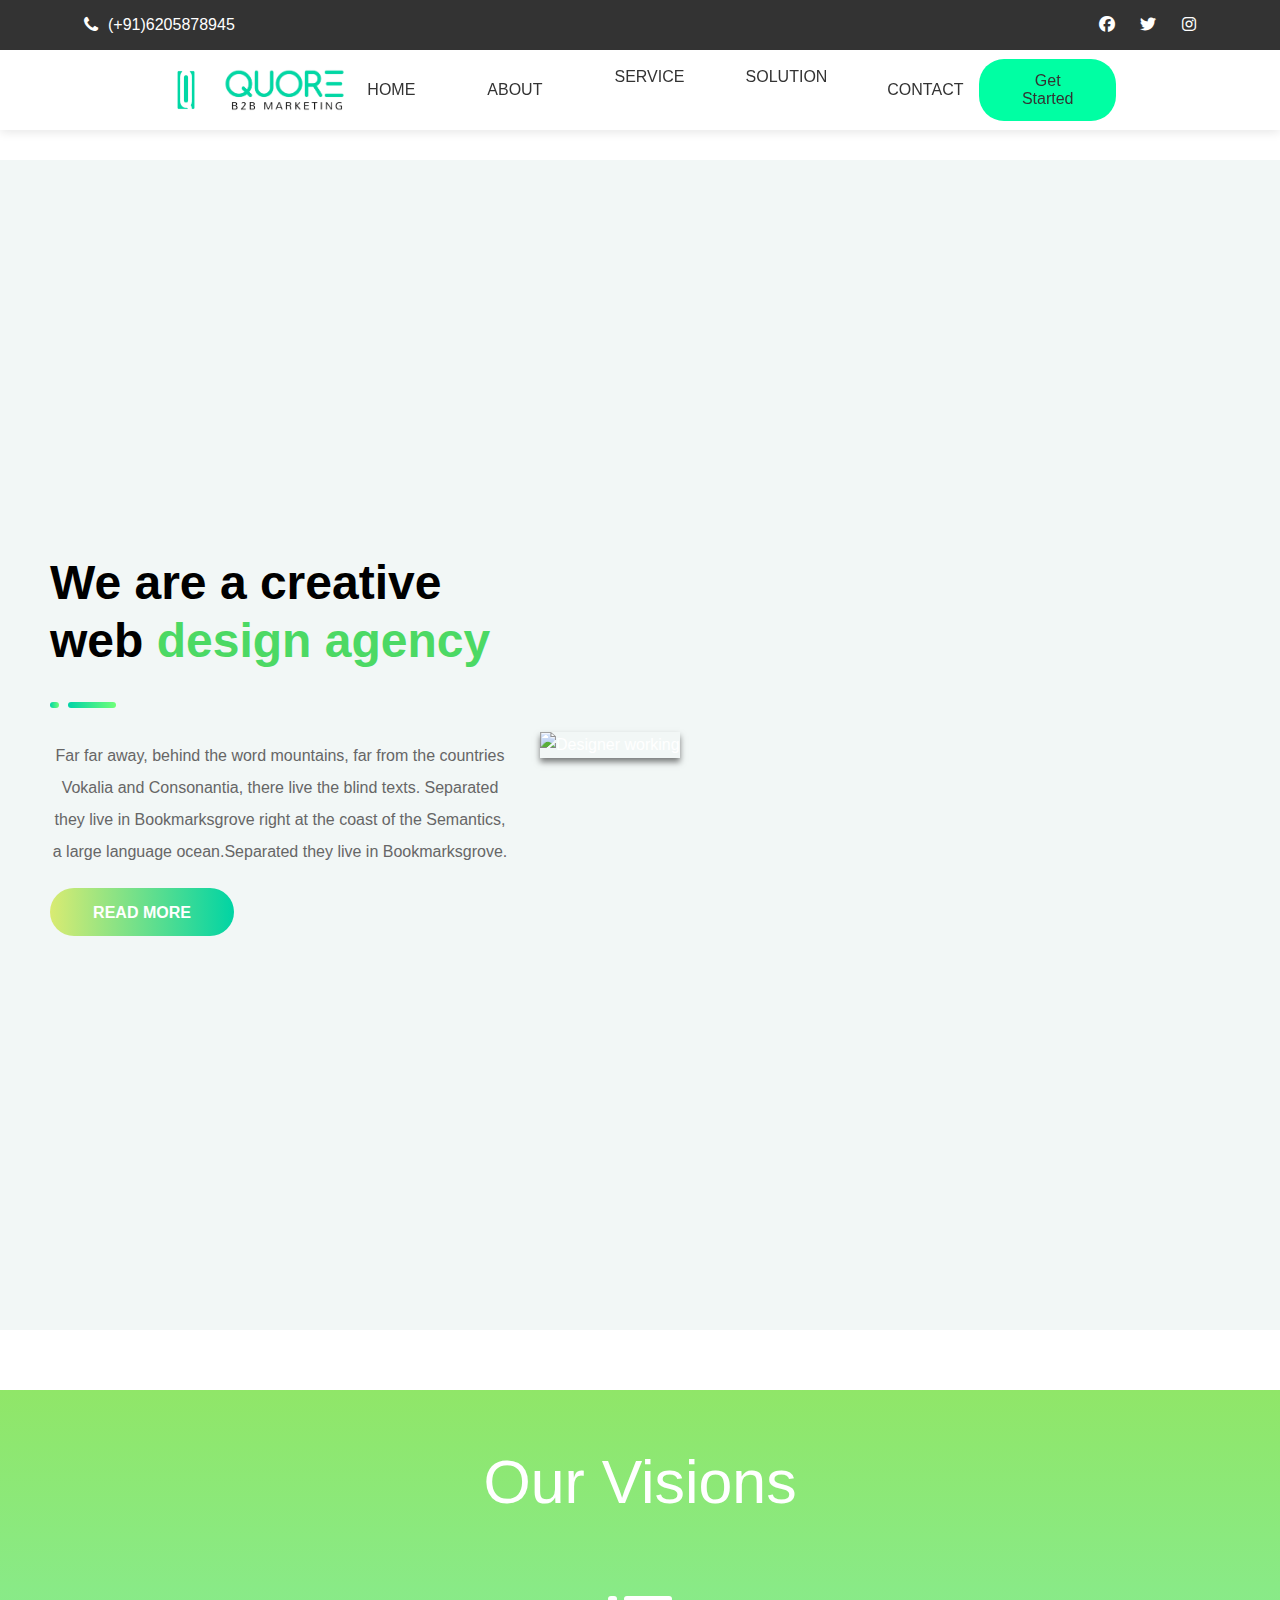
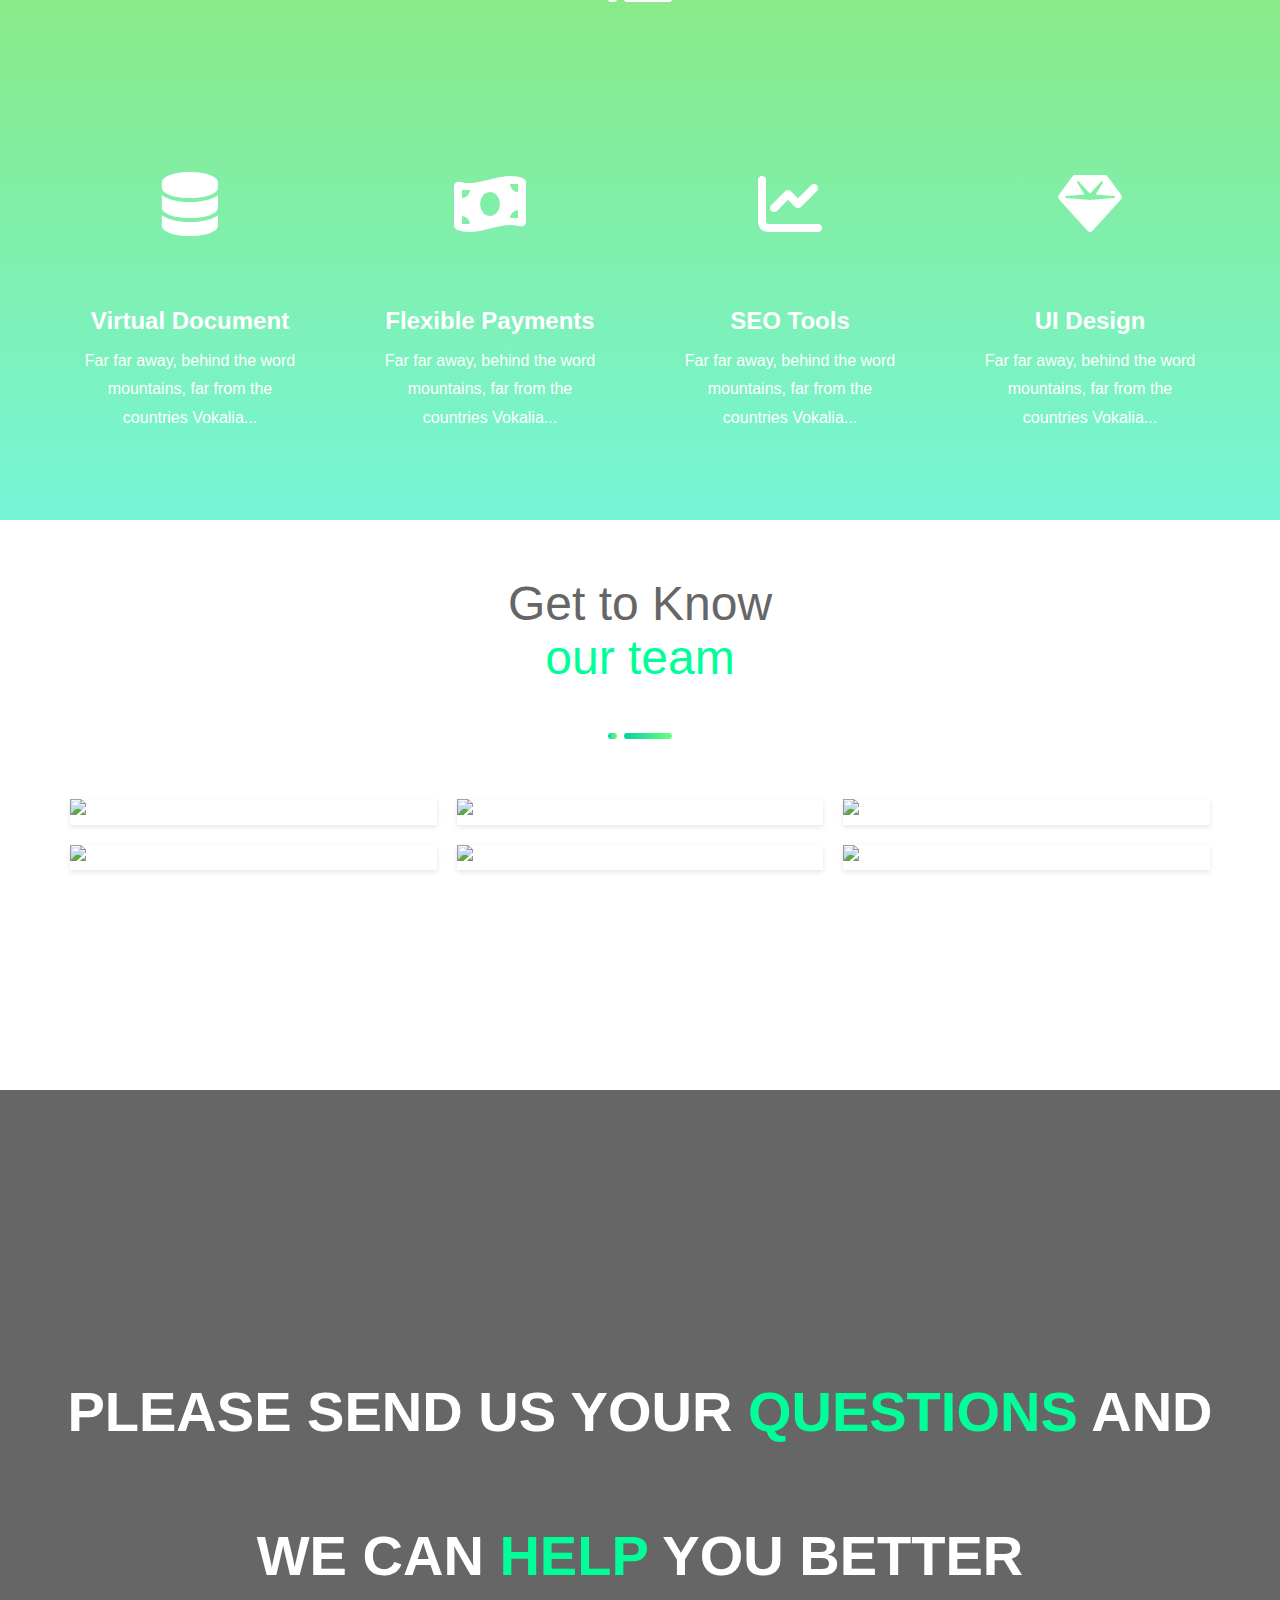
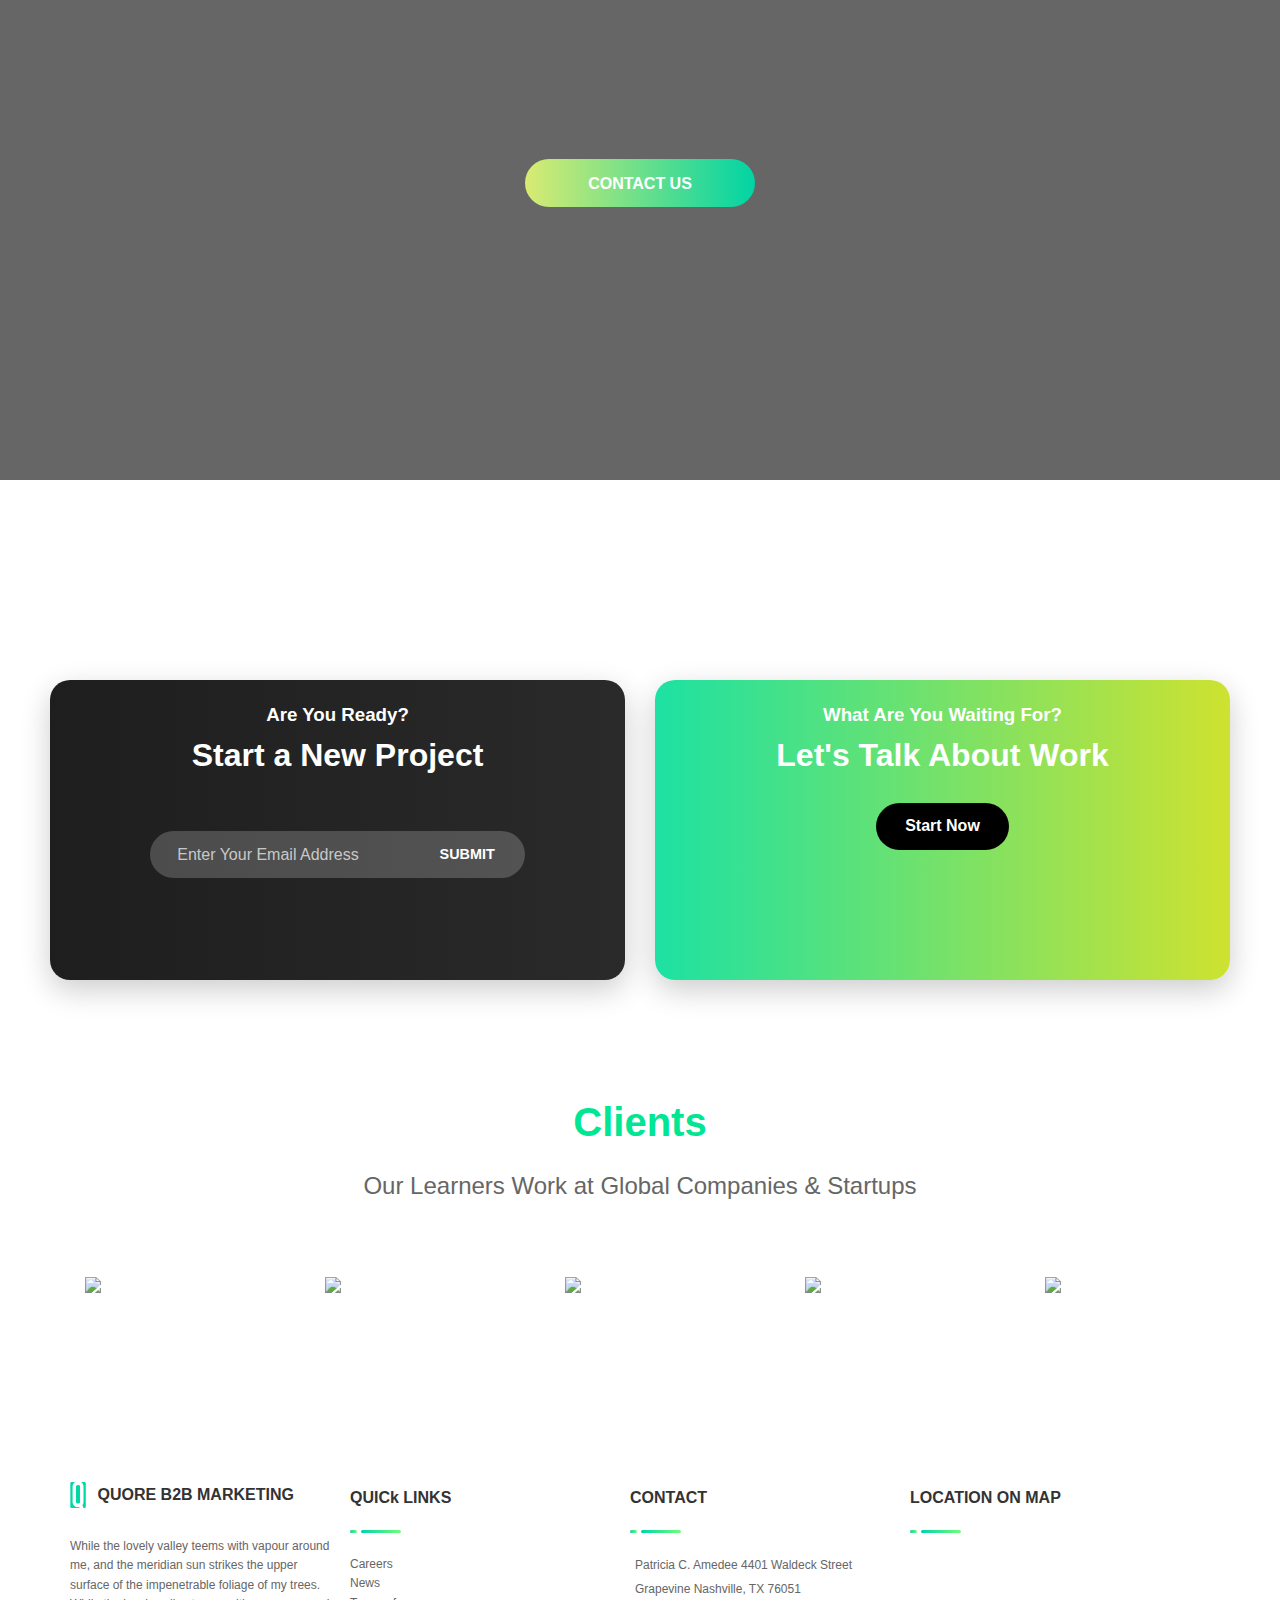
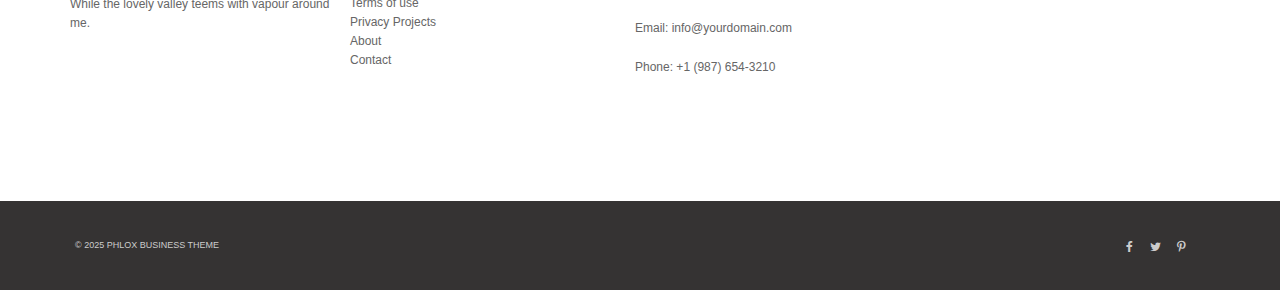
==== commit bca72977: "commit changes" ====
--- a/about.html
+++ b/about.html
@@ -50,7 +50,7 @@
             <a href="index.html">HOME</a>
             <a href="about.html">ABOUT</a>
             <li class="r-dropdown">
-                <a href="#">SERVICE</a>
+                <a href="service.html">SERVICE</a>
                 <div class="r-dropdown-content">
                     <a href="/pages/displayAdvertisement.html">Display Advertisement</a>
                 <a href="/pages/Account-Based Marketing.html">Account-Based Marketing</a>
@@ -60,7 +60,7 @@
                 </div>
             </li>
             <li class="r-dropdown">
-                <a href="#">SOLUTION</a>
+                <a href="solutions.html">SOLUTION</a>
                 <div class="r-dropdown-content">
                     <a href="/pages/sol1.html">Sol1</a>
                     <a href="/pages/sol2.html">Sol2</a>
@@ -76,9 +76,6 @@
     </nav>
 
 
-    <div class="r-header">
-        <h1>About Page</h1>
-    </div>
 
     <div class="r-hero">
         <div class="r-hero-content">
--- a/styles/styles.css
+++ b/styles/styles.css
@@ -418,7 +418,6 @@
 
   .gafru-circle {
     width: 50%;
-    height: 50%;
   }
 
   #kazim.navbar {
@@ -1080,7 +1079,8 @@
   color: #666;
   line-height: 1.8;
   margin-bottom: 2rem;
-  font-size: 1rem;
+  font-size: 1.5rem;
+  text-align: center;
 }
 
 .features {
@@ -1464,6 +1464,7 @@
   text-align: left;
   align-items: flex-start;
   margin: 10px 0px 10px 0px;
+
 }
 #dh2, #dh3, #dh4{
   color: #333333;
@@ -1480,9 +1481,11 @@
   margin-bottom: -10px;
 }
 .company-info p {
+  margin-bottom: 0rem;
   font-size: 12px;
   line-height: 1.6;
   color: #666666;
+  text-align: left;
 }
 #dh1{
   margin-bottom: 30px;
@@ -1521,6 +1524,7 @@
   margin: 5px 5px;
   margin-bottom: 15px;
   line-height: 2;
+  text-align: left;
 }
 
 .map2 iframe {
@@ -1561,8 +1565,54 @@
   color: white; /* Hover effect */
 }
 
-
-
-
-
-
+/*  drop down */
+/* DROPDOWN TRANSITION */
+.nav-links li {
+  position: relative;
+}
+
+/* Dropdown container */
+.r-dropdown-content {
+  display: none;
+  position: absolute;
+  background-color: white;
+  min-width: 180px;
+  box-shadow: 0px 8px 16px rgba(0, 0, 0, 0.2);
+  z-index: 1;
+  opacity: 0;
+}
+/* Dropdown items */
+.r-dropdown-content a {
+  padding: 10px;
+  display: block;
+  opacity: 0;
+  transform: translateY(-10px);
+  animation: dropdownFade 0.3s ease-in-out forwards;
+}
+/* Keyframes for smooth dropdown effect */
+@keyframes dropdownFade {
+  from {
+    opacity: 0;
+    transform: translateY(-10px);
+  }
+  to {
+    opacity: 1;
+    transform: translateY(0);
+  }
+}
+/* Apply animation delay for each dropdown item */
+.r-dropdown-content a:nth-child(1) { animation-delay: 0.4s; }
+.r-dropdown-content a:nth-child(2) { animation-delay: 0.6s; }
+.r-dropdown-content a:nth-child(3) { animation-delay: 0.8s; }
+.r-dropdown-content a:nth-child(4) { animation-delay: 1s; }
+.r-dropdown-content a:nth-child(5) { animation-delay: 1.2s; }
+
+/* Show dropdown with animation */
+.r-dropdown:hover .r-dropdown-content {
+  display: block;
+  opacity: 1;
+}
+
+
+
+
--- a/styles/about.css
+++ b/styles/about.css
@@ -8,14 +8,7 @@
   width: 100%;
   overflow-x: hidden;
 }
-.r-header {
-  text-align: center;
-  background-color: rgb(242, 247, 246);
-}
-.r-header h1 {
-  color: hsl(166, 100%, 42%);
-  font-size: 60px;
-}
+
 .r-hero {
   display: flex;
   flex-direction: row;
@@ -273,6 +266,7 @@
   font-size: 16px;
   margin-left: 50px;
   margin-top: 0px;
+  text-align: left;
 }
 .r-member-opinion {
   color: white;
--- a/styles/service.css
+++ b/styles/service.css
@@ -229,43 +229,3 @@
 }
 
 
-.nav-links {
-  padding: 10px;
-  list-style: none;
-}
-
-.nav-links a {
-  text-decoration: none;
-  padding: 10px 20px;
-  display: block;
-}
-
-.nav-links li {
-  position: relative;
-  list-style: none;
-}
-
-/* Dropdown container */
-.r-dropdown-content {
-  display: none;
-  position: absolute;
-  background-color: white;
-  min-width: 150px;
-  box-shadow: 0px 8px 16px rgba(0,0,0,0.2);
-  z-index: 1;
-}
-
-/* Dropdown items */
-.r-dropdown-content a {
-  padding: 10px;
-  display: block;
-}
-
-.r-dropdown-content a:hover {
-  background-color: #ddd;
-}
-
-/* Show dropdown on hover */
-.r-dropdown:hover .r-dropdown-content {
-  display: block;
-}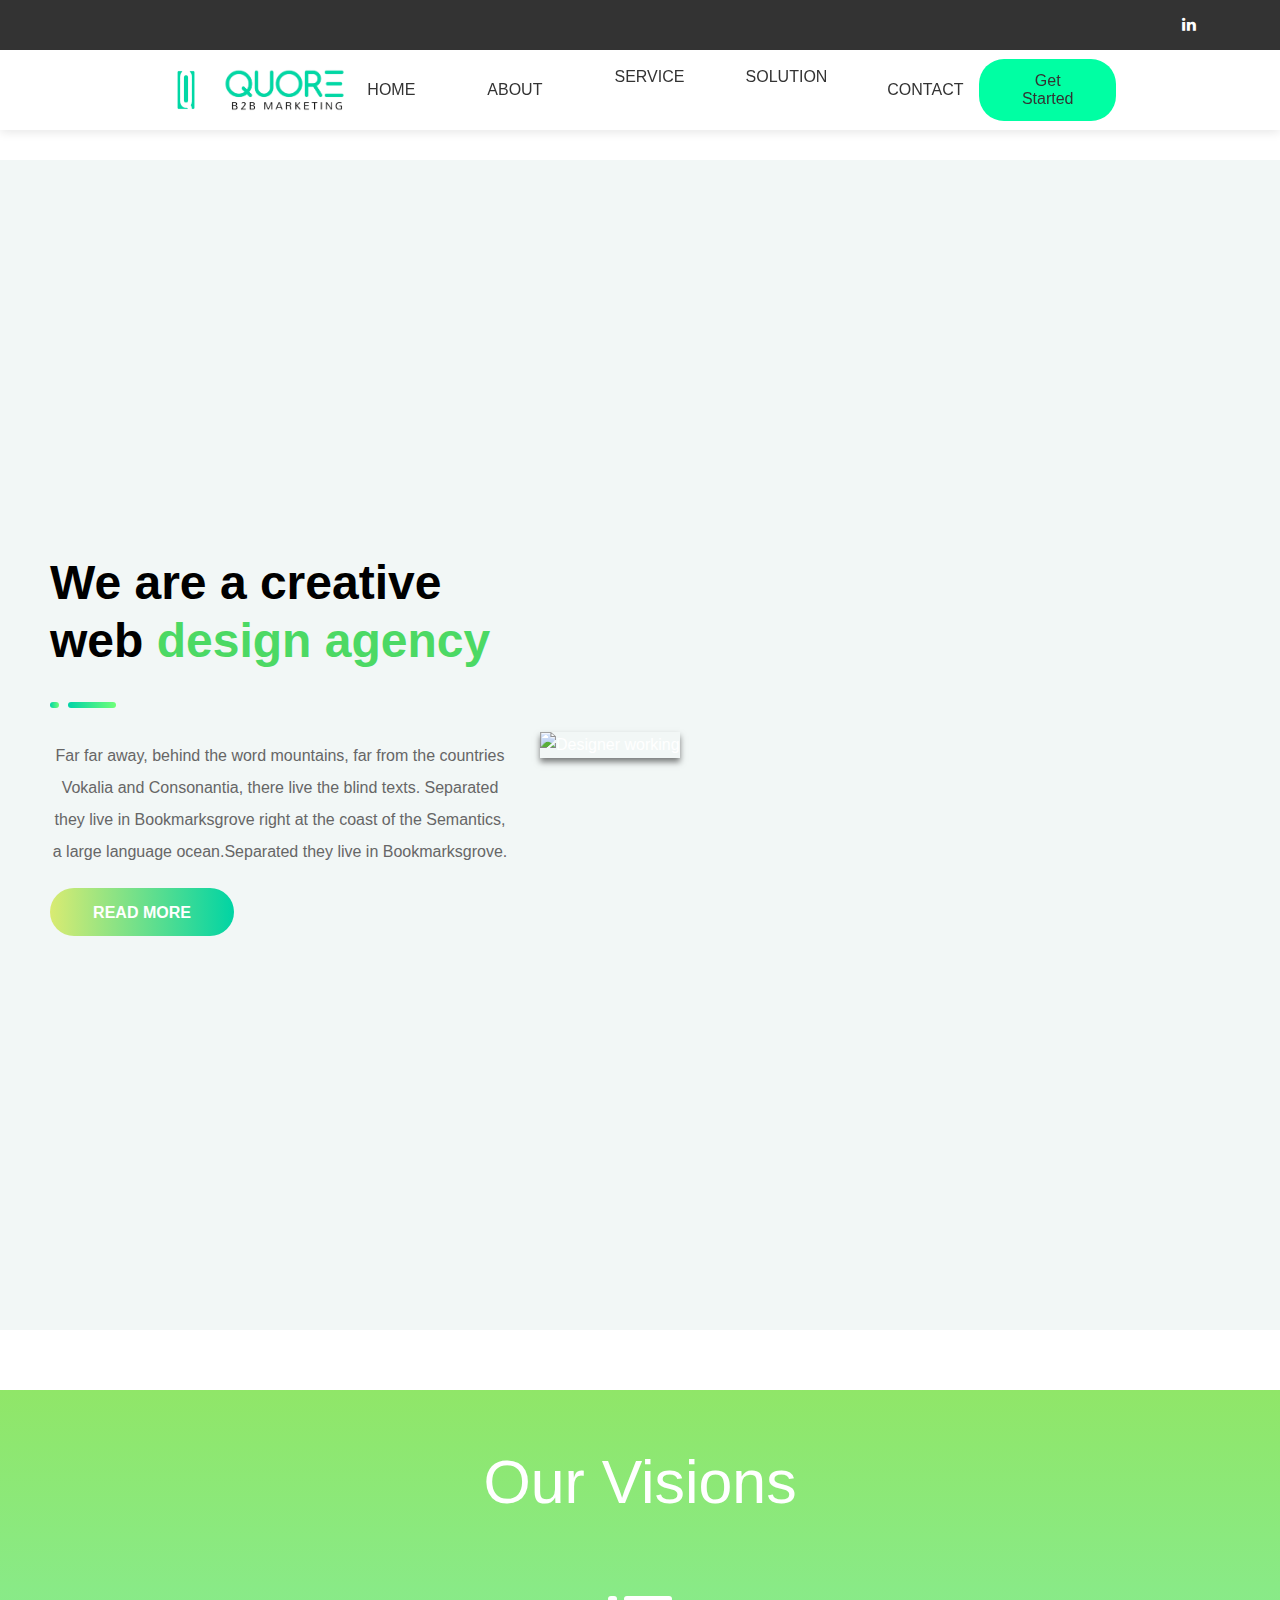
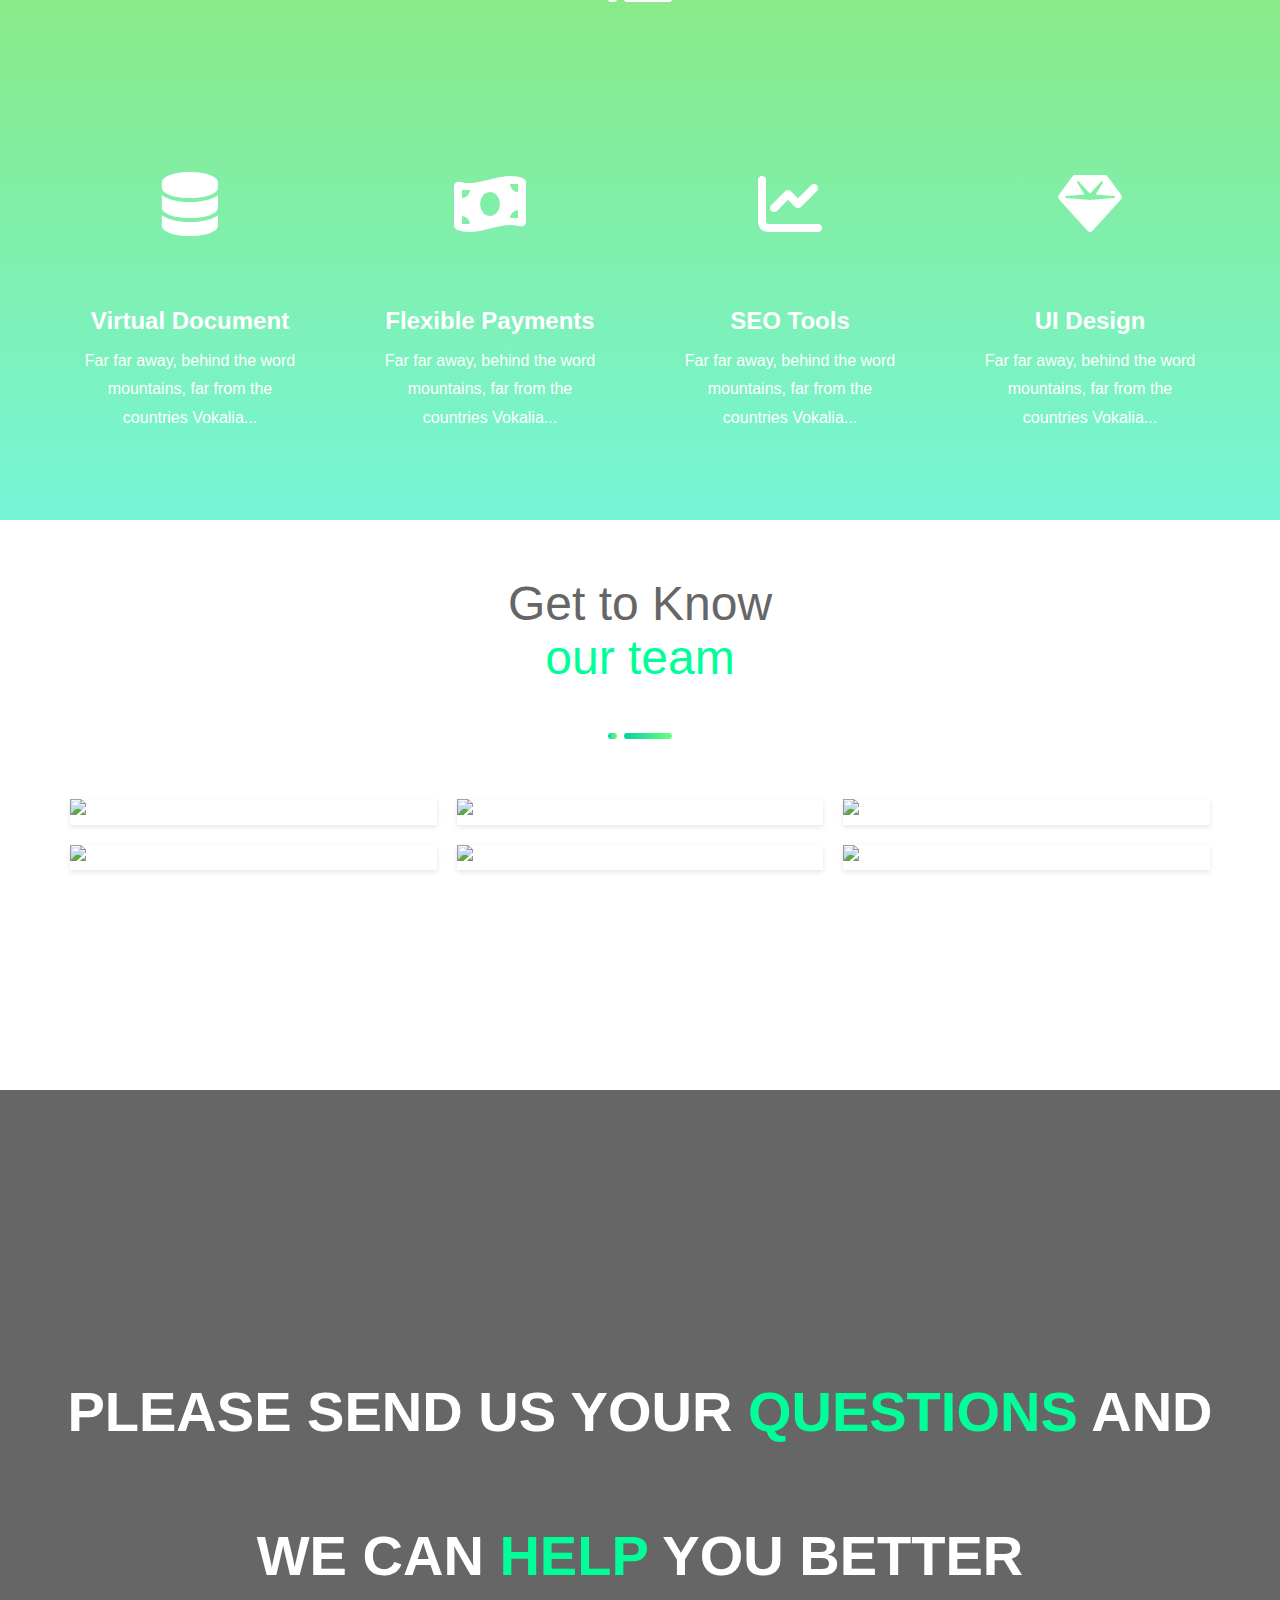
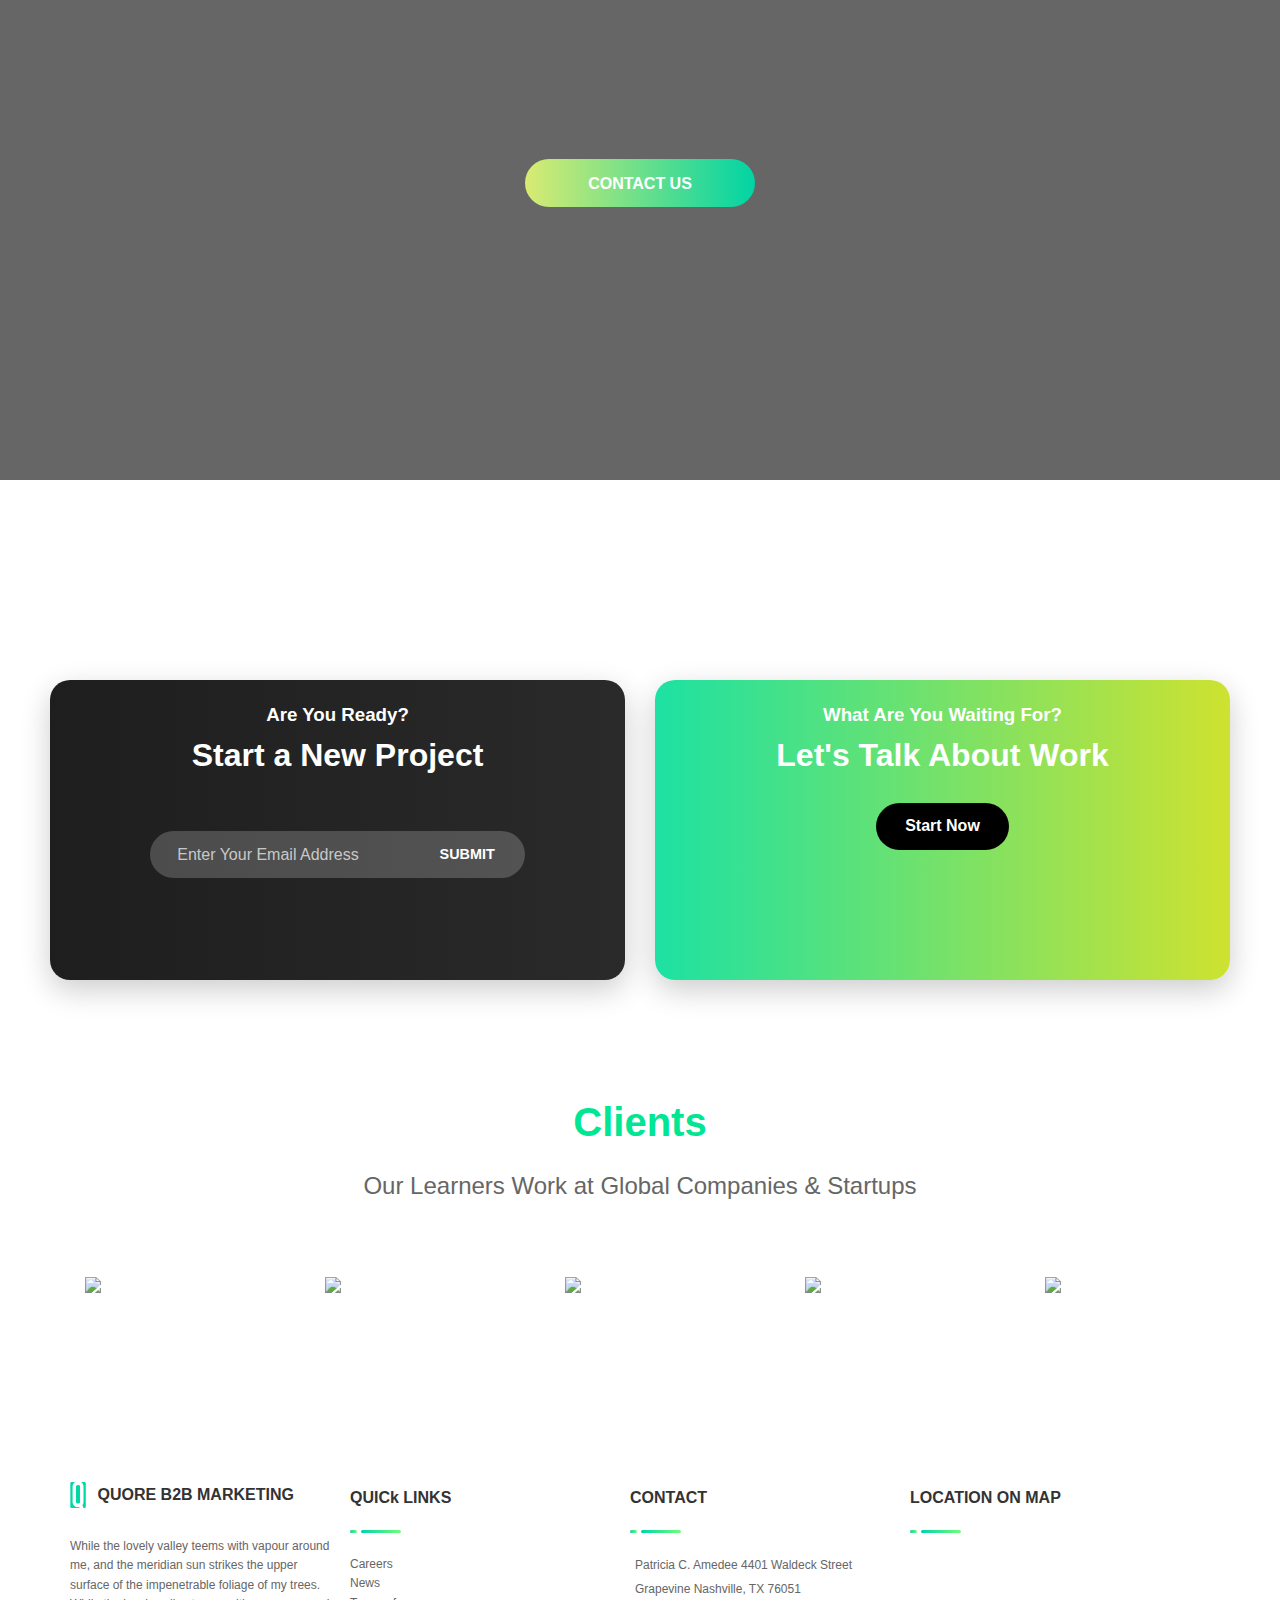
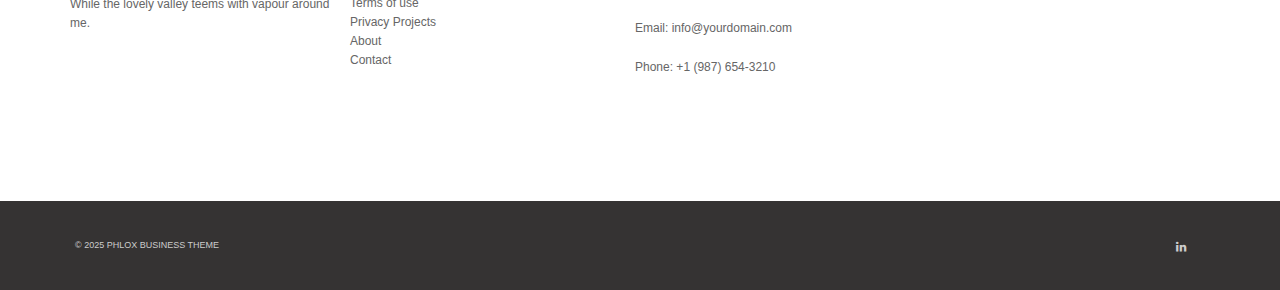
==== commit a896b889: "path changed" ====
--- a/about.html
+++ b/about.html
@@ -21,13 +21,9 @@
 
     <footer id="footer">
         <div id="contact">
-            <i class="fa fa-phone"></i>
-            <span>(+91)6205878945 </span>
         </div>
         <div id="social-icons">
-            <a href="#" title="Facebook"><i class="fab fa-facebook"></i></a>
-            <a href="#" title="Twitter"><i class="fab fa-twitter"></i></a>
-            <a href="#" title="Instagram"><i class="fab fa-instagram"></i></a>
+            <a href="#" title="Linkdin"><i class="fa fa-linkedin"></i></a>
         </div>
     </footer>
 
@@ -418,15 +414,7 @@
   <div id="footer-bottom">
     <div class="dcopy">&copy; 2025 PHLOX BUSINESS THEME</div>
     <div class="social-icons">
-      <a href="https://www.facebook.com" target="_blank"
-        ><i class="fa fa-facebook-f"></i
-      ></a>
-      <a href="https://www.twitter.com" target="_blank"
-        ><i class="fa fa-twitter"></i
-      ></a>
-      <a href="https://www.pinterest.com" target="_blank"
-        ><i class="fa fa-pinterest-p"></i
-      ></a>
+        <a href="#" title="Linkdin"><i class="fa fa-linkedin"></i></a>
     </div>
     </div>
     <script src="script.js"></script>
--- a/styles/styles.css
+++ b/styles/styles.css
@@ -1601,11 +1601,11 @@
   }
 }
 /* Apply animation delay for each dropdown item */
-.r-dropdown-content a:nth-child(1) { animation-delay: 0.4s; }
-.r-dropdown-content a:nth-child(2) { animation-delay: 0.6s; }
-.r-dropdown-content a:nth-child(3) { animation-delay: 0.8s; }
-.r-dropdown-content a:nth-child(4) { animation-delay: 1s; }
-.r-dropdown-content a:nth-child(5) { animation-delay: 1.2s; }
+.r-dropdown-content a:nth-child(1) { animation-delay: 0.2s; }
+.r-dropdown-content a:nth-child(2) { animation-delay: 0.4s; }
+.r-dropdown-content a:nth-child(3) { animation-delay: 0.6s; }
+.r-dropdown-content a:nth-child(4) { animation-delay: 0.8s; }
+.r-dropdown-content a:nth-child(5) { animation-delay: 1s; }
 
 /* Show dropdown with animation */
 .r-dropdown:hover .r-dropdown-content {
--- a/styles/service.css
+++ b/styles/service.css
@@ -1,10 +1,11 @@
-/* solutions */
 :root {
   --primary-color: #00ff9d;
   --secondary-color: #00cc7a;
   --text-color: #1f2937;
   --bg-color: #f3f4f6;
   --card-bg: #ffffff;
+  --hover-scale: 1.03;
+  --transition-speed: 0.4s;
 }
 
 * {
@@ -13,94 +14,106 @@
   box-sizing: border-box;
 }
 
-
 .syed-services {
-  max-width: 1200px;
+  max-width: 1400px;  /* Increased from 1200px */
   margin: 0 auto;
-  padding: clamp(2rem, 5vw, 4rem) clamp(1rem, 3vw, 2rem);
+  padding: clamp(3rem, 6vw, 5rem) clamp(1.5rem, 4vw, 3rem);  /* Increased padding */
 }
 
 .syed-services-header {
   text-align: center;
-  margin-bottom: clamp(2rem, 6vw, 4rem);
+  margin-bottom: clamp(3rem, 7vw, 5rem);  /* Increased margin */
   transform: translateY(0);
-  transition: transform 0.3s ease;
-  padding: 0 clamp(1rem, 3vw, 2rem);
+  transition: transform var(--transition-speed) cubic-bezier(0.4, 0, 0.2, 1);
+  padding: 0 clamp(1.5rem, 4vw, 3rem);
 }
 
 .syed-services-header:hover {
-  transform: translateY(-10px);
+  transform: translateY(-15px);  /* Increased movement */
 }
 
 .syed-services-title {
-  font-size: clamp(1.75rem, 4vw, 2.5rem);
-  font-weight: 700;
-  margin-bottom: clamp(1rem, 3vw, 1.5rem);
+  font-size: clamp(2rem, 5vw, 3.5rem);  /* Increased font sizes */
+  font-weight: 800;  /* Made bolder */
+  margin-bottom: clamp(1.5rem, 4vw, 2rem);
   line-height: 1.2;
 }
 
 .syed-services-title span {
   color: var(--primary-color);
+  position: relative;
+  display: inline-block;
+  transition: color var(--transition-speed) ease;
+}
+
+.syed-services-title span:hover {
+  color: var(--secondary-color);
+  transform: scale(1.1);
 }
 
 .syed-view-all-btn {
   display: inline-block;
-  padding: clamp(0.5rem, 2vw, 0.75rem) clamp(1.5rem, 4vw, 2rem);
+  padding: clamp(0.75rem, 2.5vw, 1rem) clamp(2rem, 5vw, 3rem);  /* Larger padding */
   background-color: var(--primary-color);
   color: white;
   text-decoration: none;
   border-radius: 9999px;
-  transition: all 0.3s ease;
-  font-size: clamp(0.875rem, 2vw, 1rem);
+  transition: all var(--transition-speed) cubic-bezier(0.4, 0, 0.2, 1);
+  font-size: clamp(1rem, 2.5vw, 1.25rem);  /* Larger font */
+  font-weight: 600;
+  box-shadow: 0 4px 6px rgba(0, 0, 0, 0.1);
 }
 
 .syed-view-all-btn:hover {
   background-color: var(--secondary-color);
-  transform: translateY(-2px);
+  transform: translateY(-4px) scale(1.05);
+  box-shadow: 0 8px 15px rgba(0, 0, 0, 0.2);
 }
 
 .syed-services-grid {
   display: flex;
   flex-direction: column;
-  gap: clamp(2rem, 6vw, 4rem);
+  gap: clamp(3rem, 7vw, 5rem);  /* Increased gap */
 }
 
 .syed-service-container {
   display: grid;
   grid-template-columns: 1fr;
-  gap: clamp(1rem, 3vw, 2rem);
+  gap: clamp(1.5rem, 4vw, 3rem);  /* Increased gap */
 }
 
 @media (min-width: 768px) {
   .syed-service-container {
-      grid-template-columns: repeat(2, 1fr);
+    grid-template-columns: repeat(2, 1fr);
   }
 }
 
 .syed-service-description,
 .syed-service-content {
   background-color: var(--card-bg);
-  border-radius: 1rem;
-  box-shadow: 0 4px 6px rgba(0, 0, 0, 0.1);
-  transition: all 0.3s ease;
+  border-radius: 1.5rem;  /* Increased radius */
+  box-shadow: 0 8px 12px rgba(0, 0, 0, 0.08);
+  transition: all var(--transition-speed) cubic-bezier(0.4, 0, 0.2, 1);
   aspect-ratio: 4/5;
   width: 100%;
   display: flex;
   flex-direction: column;
+  position: relative;
+  overflow: hidden;
 }
 
 .syed-service-description {
-  padding: clamp(1.5rem, 4vw, 2.5rem);
+  padding: clamp(2rem, 5vw, 3rem);  /* Increased padding */
 }
 
 .syed-service-content {
-  padding: clamp(1.5rem, 4vw, 2rem);
+  padding: clamp(2rem, 5vw, 3rem);
 }
 
 .syed-service-description:hover,
 .syed-service-content:hover {
-  transform: translateY(-5px);
-  box-shadow: 0 8px 12px rgba(0, 0, 0, 0.15);
+  transform: translateY(-8px) scale(var(--hover-scale));
+  box-shadow: 0 15px 30px rgba(0, 0, 0, 0.15);
 }
 
 .syed-service-content:hover {
@@ -110,27 +123,32 @@
 .syed-service-header {
   display: flex;
   align-items: center;
-  gap: clamp(1rem, 3vw, 1.5rem);
-  margin-bottom: clamp(1rem, 3vw, 1.5rem);
+  gap: clamp(1.5rem, 4vw, 2rem);
+  margin-bottom: clamp(1.5rem, 4vw, 2rem);
 }
 
 .syed-service-icon {
-  width: clamp(40px, 8vw, 56px);
-  height: clamp(40px, 8vw, 56px);
+  width: clamp(48px, 10vw, 72px);  /* Larger icons */
+  height: clamp(48px, 10vw, 72px);
   color: var(--primary-color);
   flex-shrink: 0;
+  transition: transform var(--transition-speed) ease;
+}
+
+.syed-service-icon:hover {
+  transform: rotate(10deg) scale(1.1);
 }
 
 .syed-service-description h3 {
-  font-size: clamp(1.25rem, 3vw, 1.75rem);
-  font-weight: 600;
-  margin-bottom: clamp(1rem, 3vw, 1.5rem);
+  font-size: clamp(1.5rem, 3.5vw, 2rem);  /* Larger headings */
+  font-weight: 700;
+  margin-bottom: clamp(1.5rem, 4vw, 2rem);
 }
 
 .syed-service-description p {
   color: #4b5563;
   margin-bottom: auto;
-  font-size: clamp(0.95rem, 2vw, 1.1rem);
+  font-size: clamp(1rem, 2.5vw, 1.25rem);  /* Larger text */
   line-height: 1.8;
 }
 
@@ -138,94 +156,91 @@
   width: 100%;
   aspect-ratio: 16/9;
   object-fit: cover;
-  border-radius: 0.75rem;
-  margin-bottom: clamp(1.5rem, 4vw, 2rem);
-  transition: transform 0.3s ease;
+  border-radius: 1rem;
+  margin-bottom: clamp(2rem, 5vw, 3rem);
+  transition: transform var(--transition-speed) cubic-bezier(0.4, 0, 0.2, 1);
 }
 
 .syed-service-image:hover {
-  transform: scale(1.05);
+  transform: scale(1.08);
 }
 
 .syed-graph-container {
   flex-grow: 1;
-  min-height: 200px;
-  margin-bottom: clamp(1rem, 3vw, 1.5rem);
+  min-height: 250px;  /* Increased height */
+  margin-bottom: clamp(1.5rem, 4vw, 2rem);
   position: relative;
 }
 
 .syed-metrics {
   display: grid;
   grid-template-columns: repeat(2, 1fr);
-  gap: 1rem;
-  padding-top: clamp(1rem, 3vw, 1.5rem);
-  border-top: 2px solid #e5e7eb;
+  gap: 1.5rem;
+  padding-top: clamp(1.5rem, 4vw, 2rem);
+  border-top: 3px solid #e5e7eb;  /* Thicker border */
   margin-top: auto;
 }
 
 .syed-metric {
   text-align: center;
-  padding: clamp(0.75rem, 2vw, 1rem);
+  padding: clamp(1rem, 3vw, 1.5rem);
+  transition: transform var(--transition-speed) ease;
+}
+
+.syed-metric:hover {
+  transform: scale(1.05);
 }
 
 .syed-metric-value {
   display: block;
-  font-size: clamp(1.25rem, 3vw, 1.75rem);
-  font-weight: 700;
+  font-size: clamp(1.5rem, 4vw, 2.25rem);  /* Larger values */
+  font-weight: 800;
   color: var(--primary-color);
 }
 
 .syed-metric-label {
-  font-size: clamp(0.875rem, 2vw, 1rem);
+  font-size: clamp(1rem, 2.5vw, 1.25rem);  /* Larger labels */
   color: #6b7280;
-  margin-top: 0.5rem;
-}
-
-/* Specific height adjustments for small screens */
+  margin-top: 0.75rem;
+}
+
+/* Responsive adjustments */
 @media (max-width: 480px) {
   .syed-service-description,
   .syed-service-content {
-      aspect-ratio: auto;
-      min-height: 500px;
+    aspect-ratio: auto;
+    min-height: 550px;  /* Increased height */
   }
 
   .syed-graph-container {
-      min-height: 150px;
-  }
-
-  .syed-metrics {
-      grid-template-columns: repeat(2, 1fr);
-  }
-}
-
-/* Medium screens */
+    min-height: 200px;
+  }
+}
+
 @media (min-width: 481px) and (max-width: 767px) {
   .syed-service-description,
   .syed-service-content {
-      aspect-ratio: auto;
-      min-height: 550px;
-  }
-}
-
-/* Larger screens */
+    aspect-ratio: auto;
+    min-height: 600px;  /* Increased height */
+  }
+}
+
 @media (min-width: 768px) {
   .syed-service-description,
   .syed-service-content {
-      height: 600px;
+    height: 700px;  /* Increased height */
   }
 }
 
 /* Touch Device Optimizations */
 @media (hover: none) {
-  .syed-service-description:hover,
-  .syed-service-content:hover,
-  .syed-service-image:hover {
-      transform: none;
+  .syed-service-description:active,
+
+  .syed-service-content:active {
+    transform: scale(0.98);
   }
   
-  .syed-services-header:hover {
-      transform: none;
-  }
-}
-
-
+  .syed-view-all-btn:active {
+    transform: scale(0.95);
+  }
+}
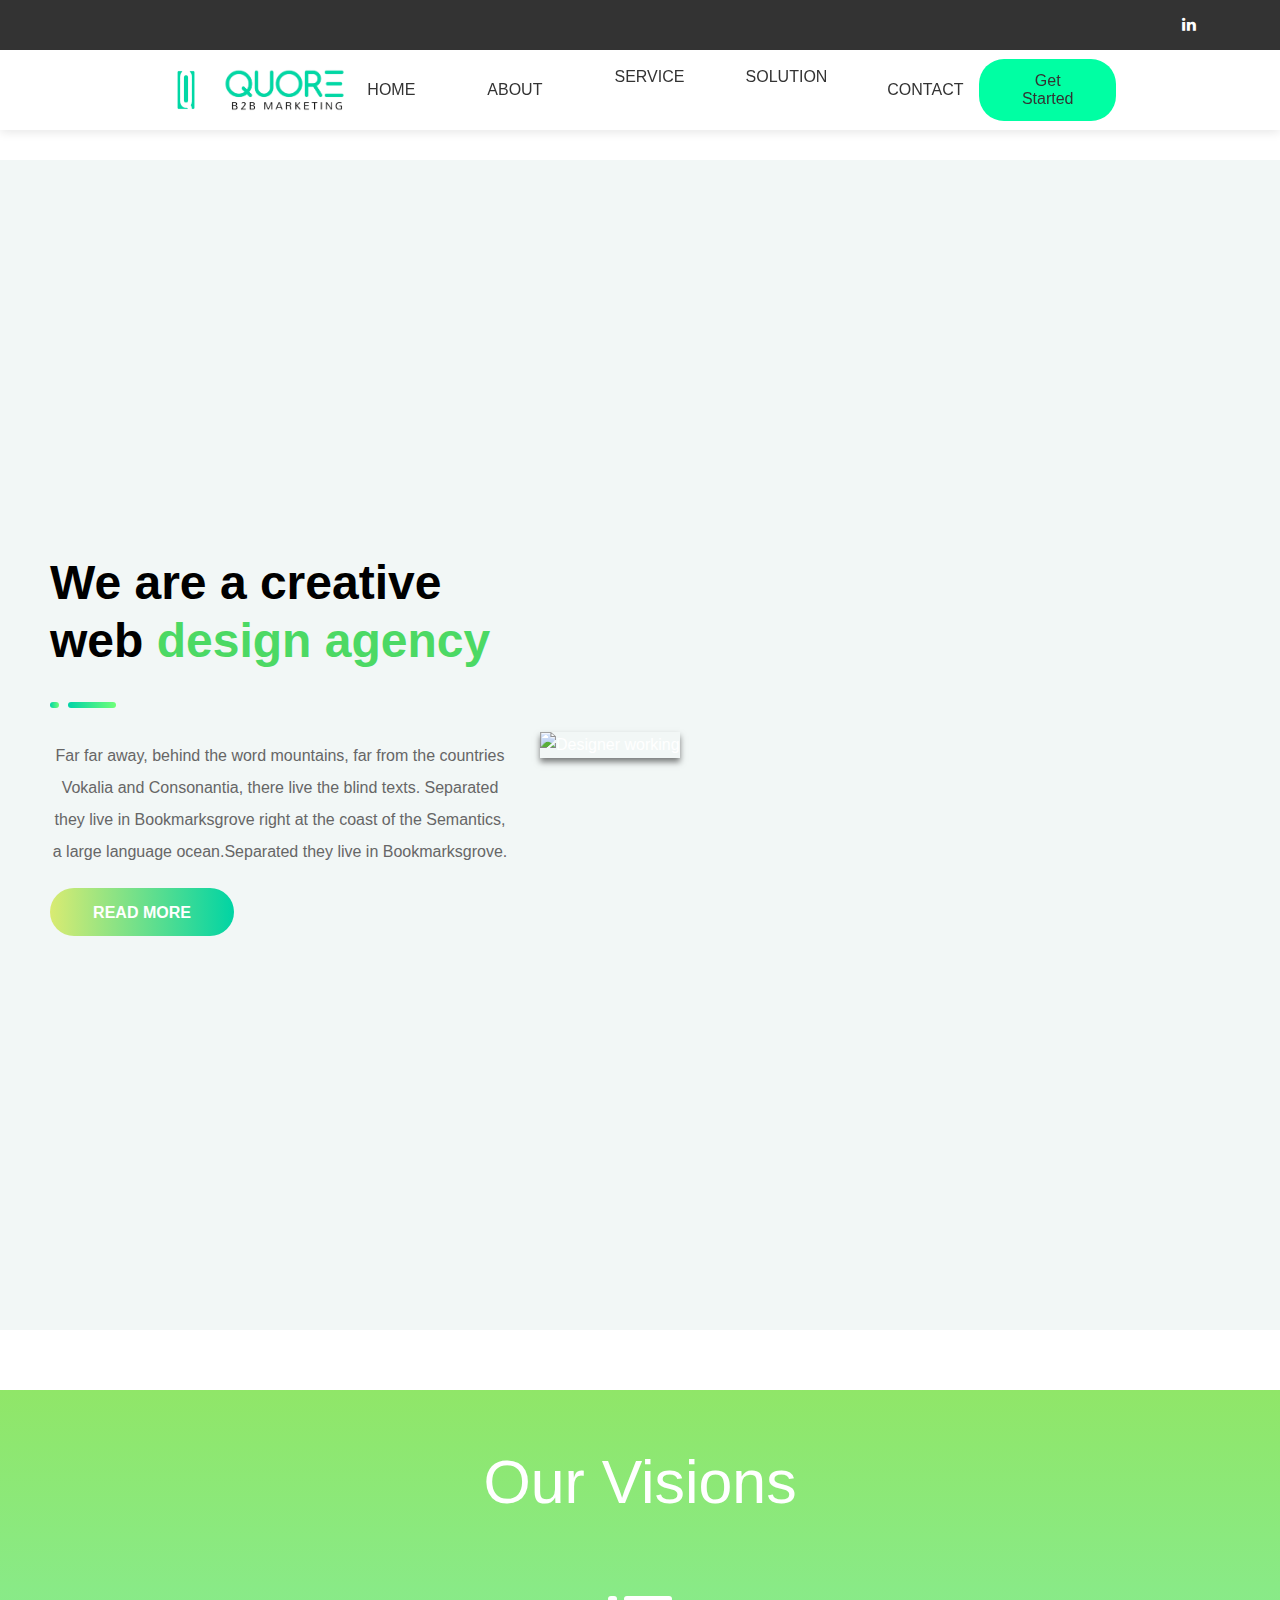
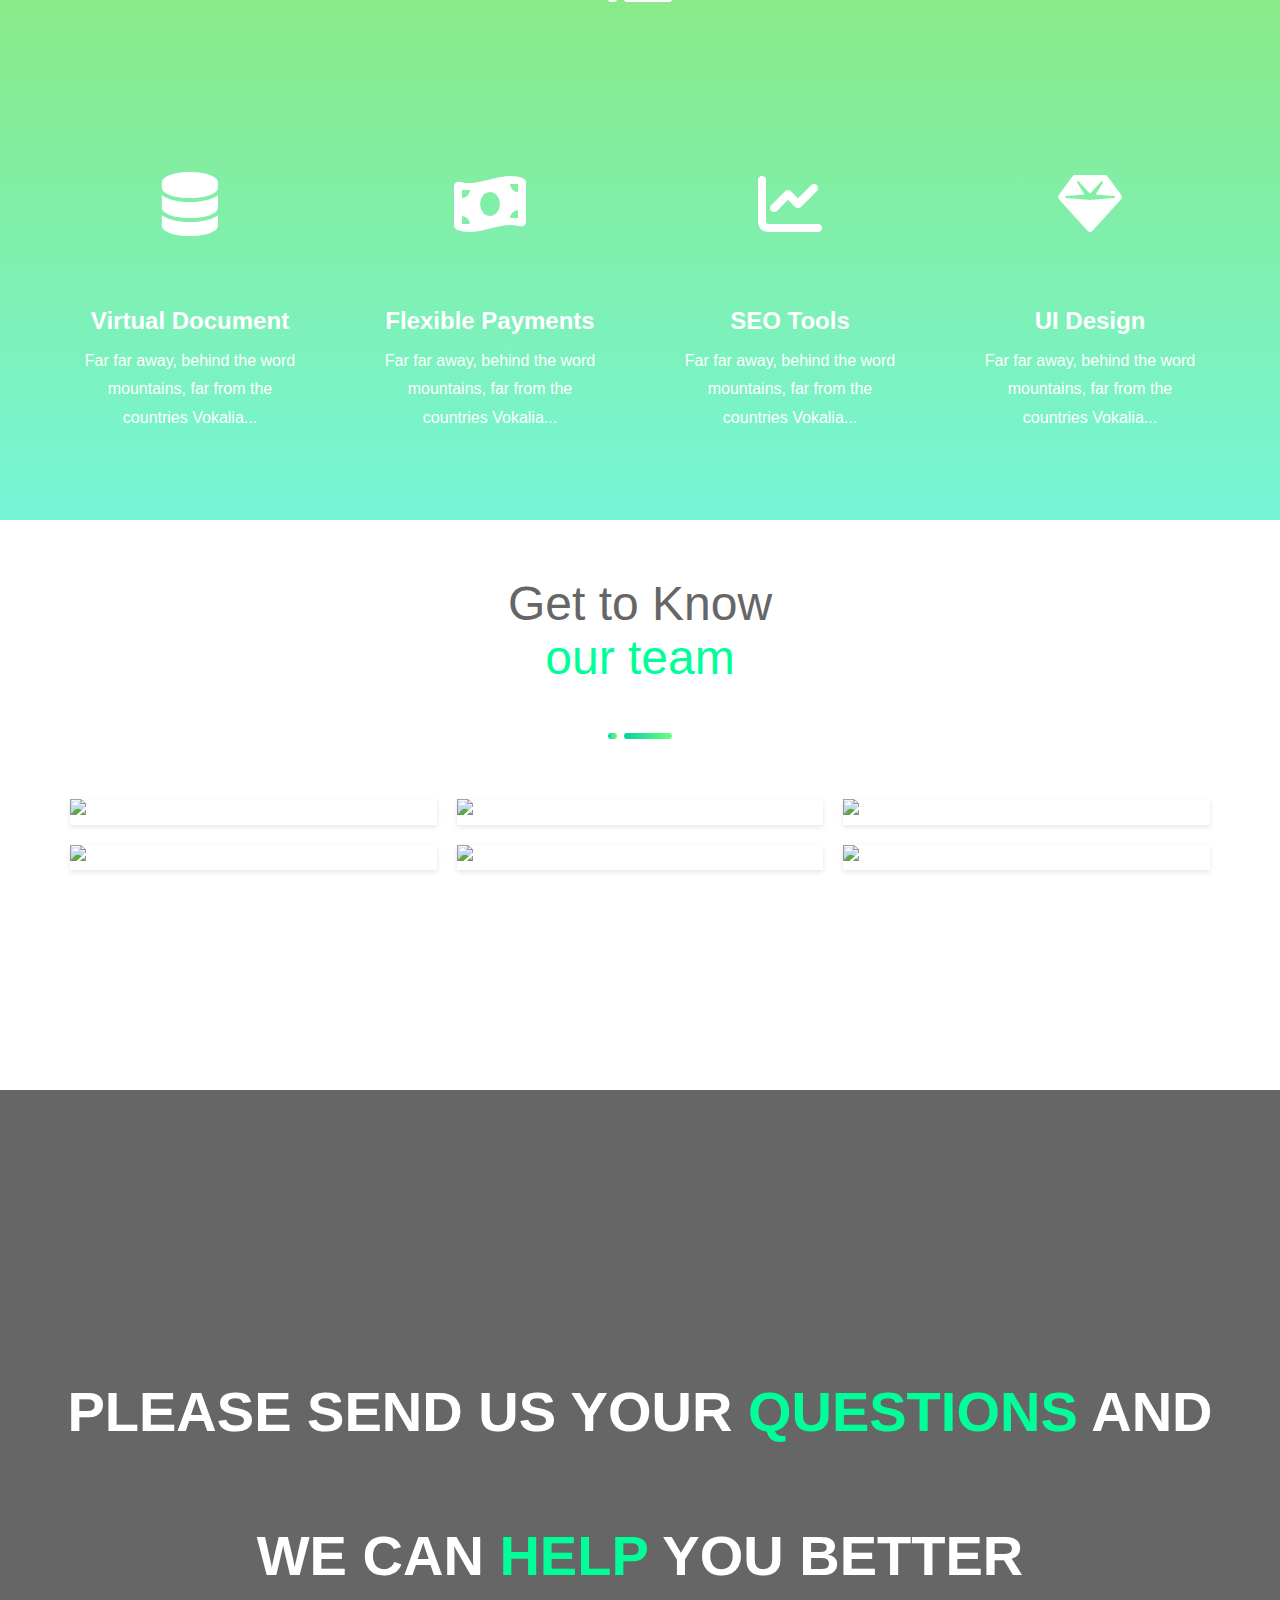
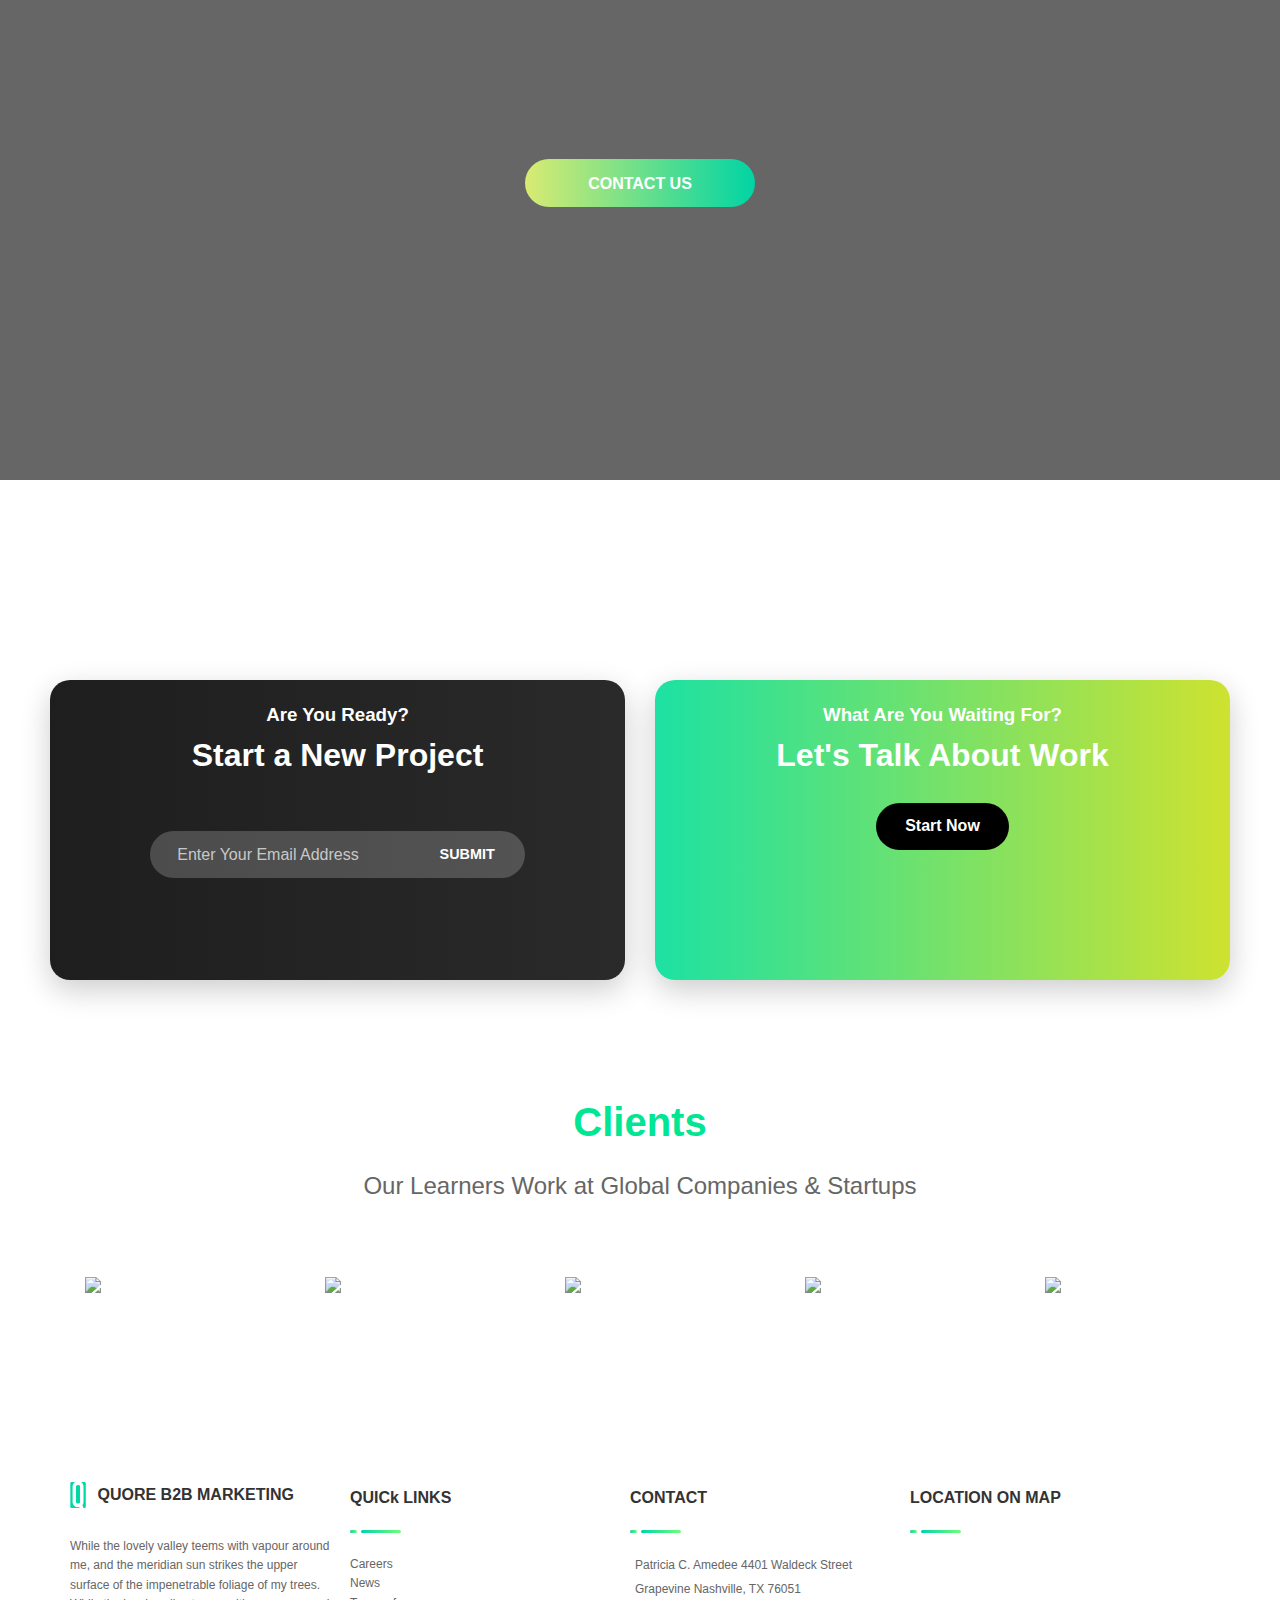
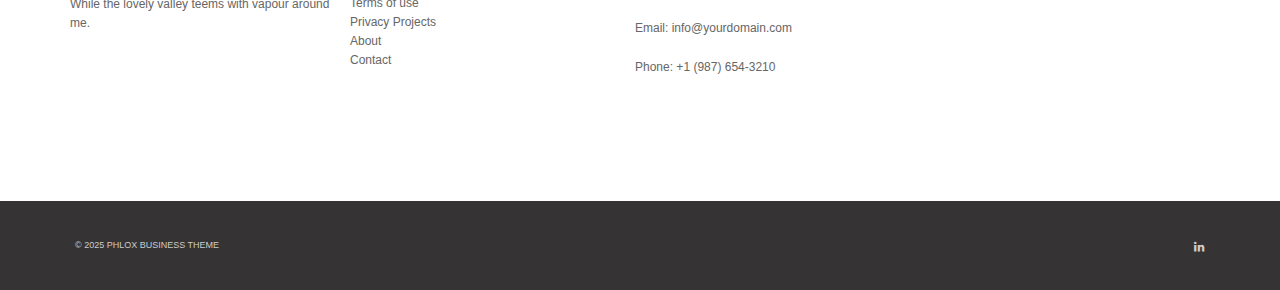
==== commit 28ae6530: "commit changes" ====
--- a/about.html
+++ b/about.html
@@ -13,8 +13,6 @@
     <link rel="stylesheet" href="styles/about.css">
     <link rel="stylesheet" href="styles/service.css">
    
-   
-  
 </head>
 
 <body>
@@ -416,7 +414,7 @@
     <div class="social-icons">
         <a href="#" title="Linkdin"><i class="fa fa-linkedin"></i></a>
     </div>
-    </div>
+  </div>
     <script src="script.js"></script>
     <script src="script1.js"></script>
 </body>
--- a/styles/styles.css
+++ b/styles/styles.css
@@ -891,7 +891,6 @@
     }
 
     #kazim.navbar {
-        top: 70px; /* Adjusted for taller footer */
         flex-direction: row;
     }
 
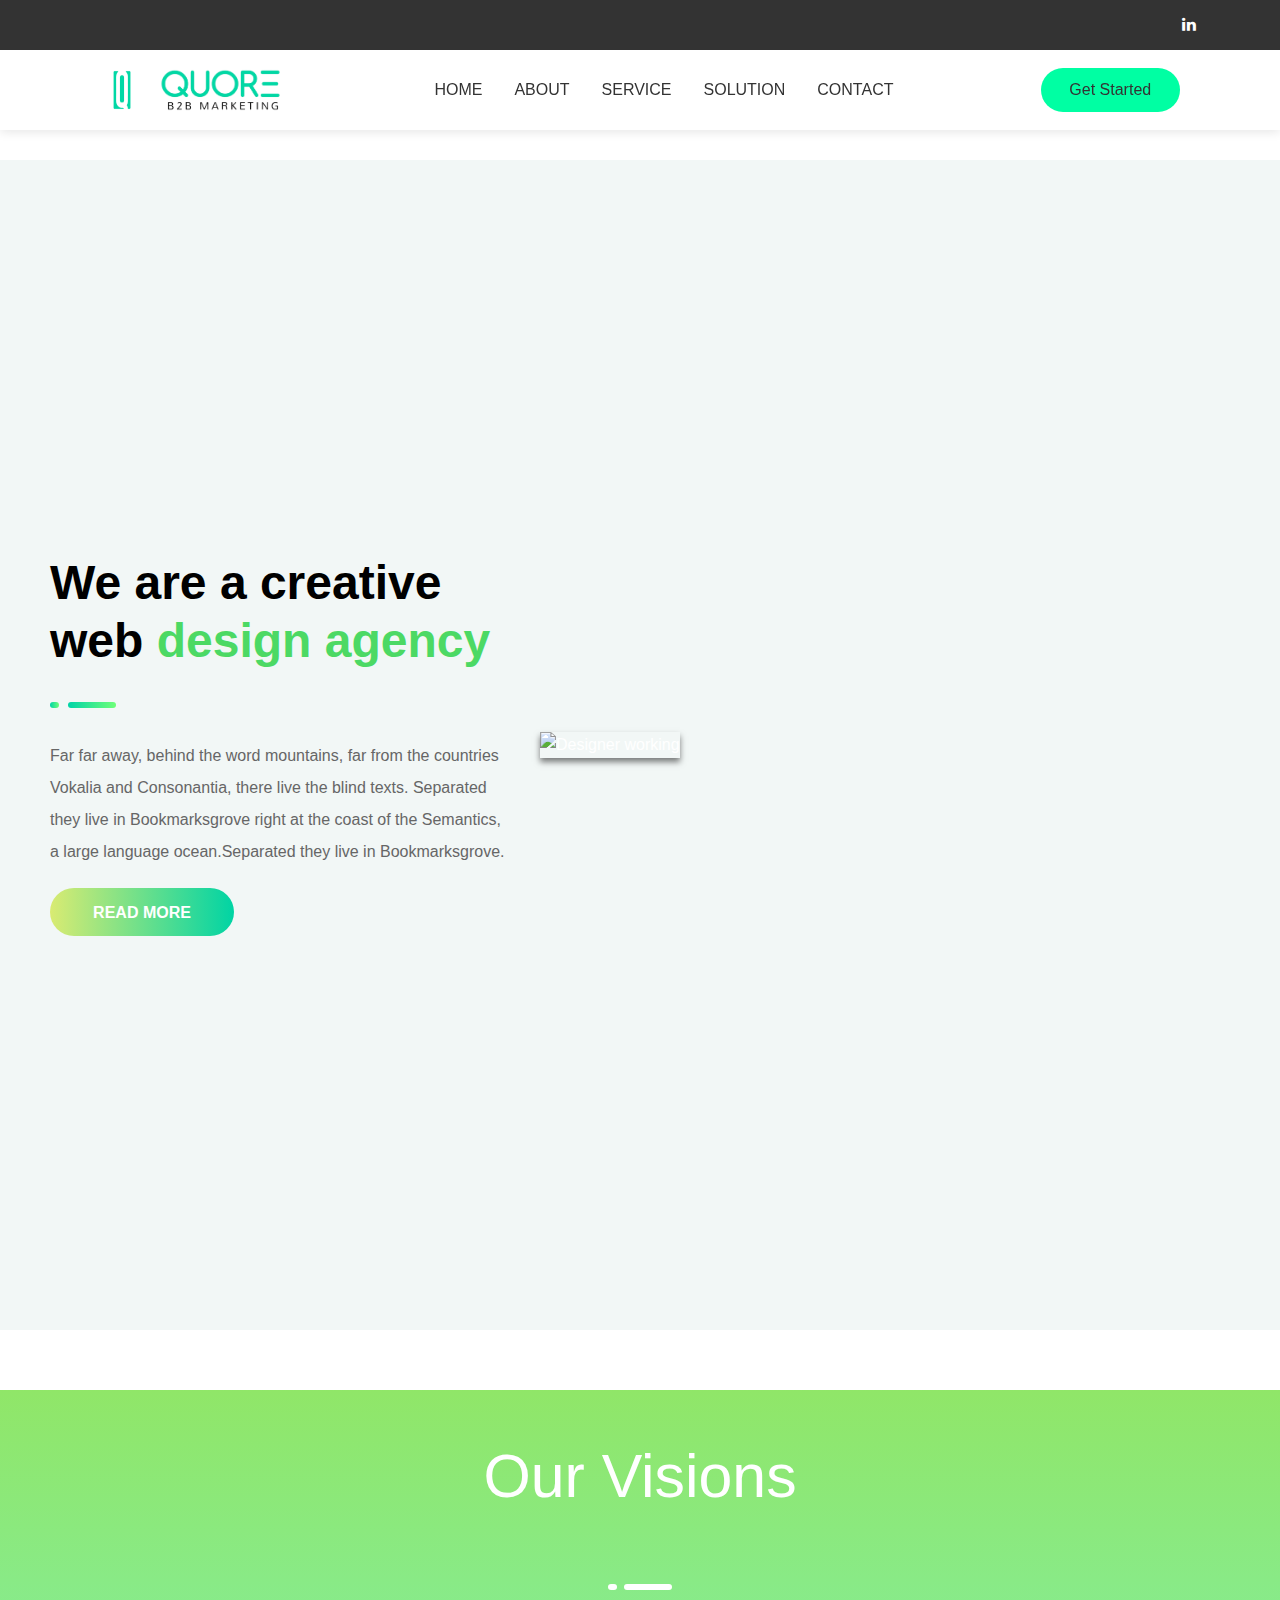
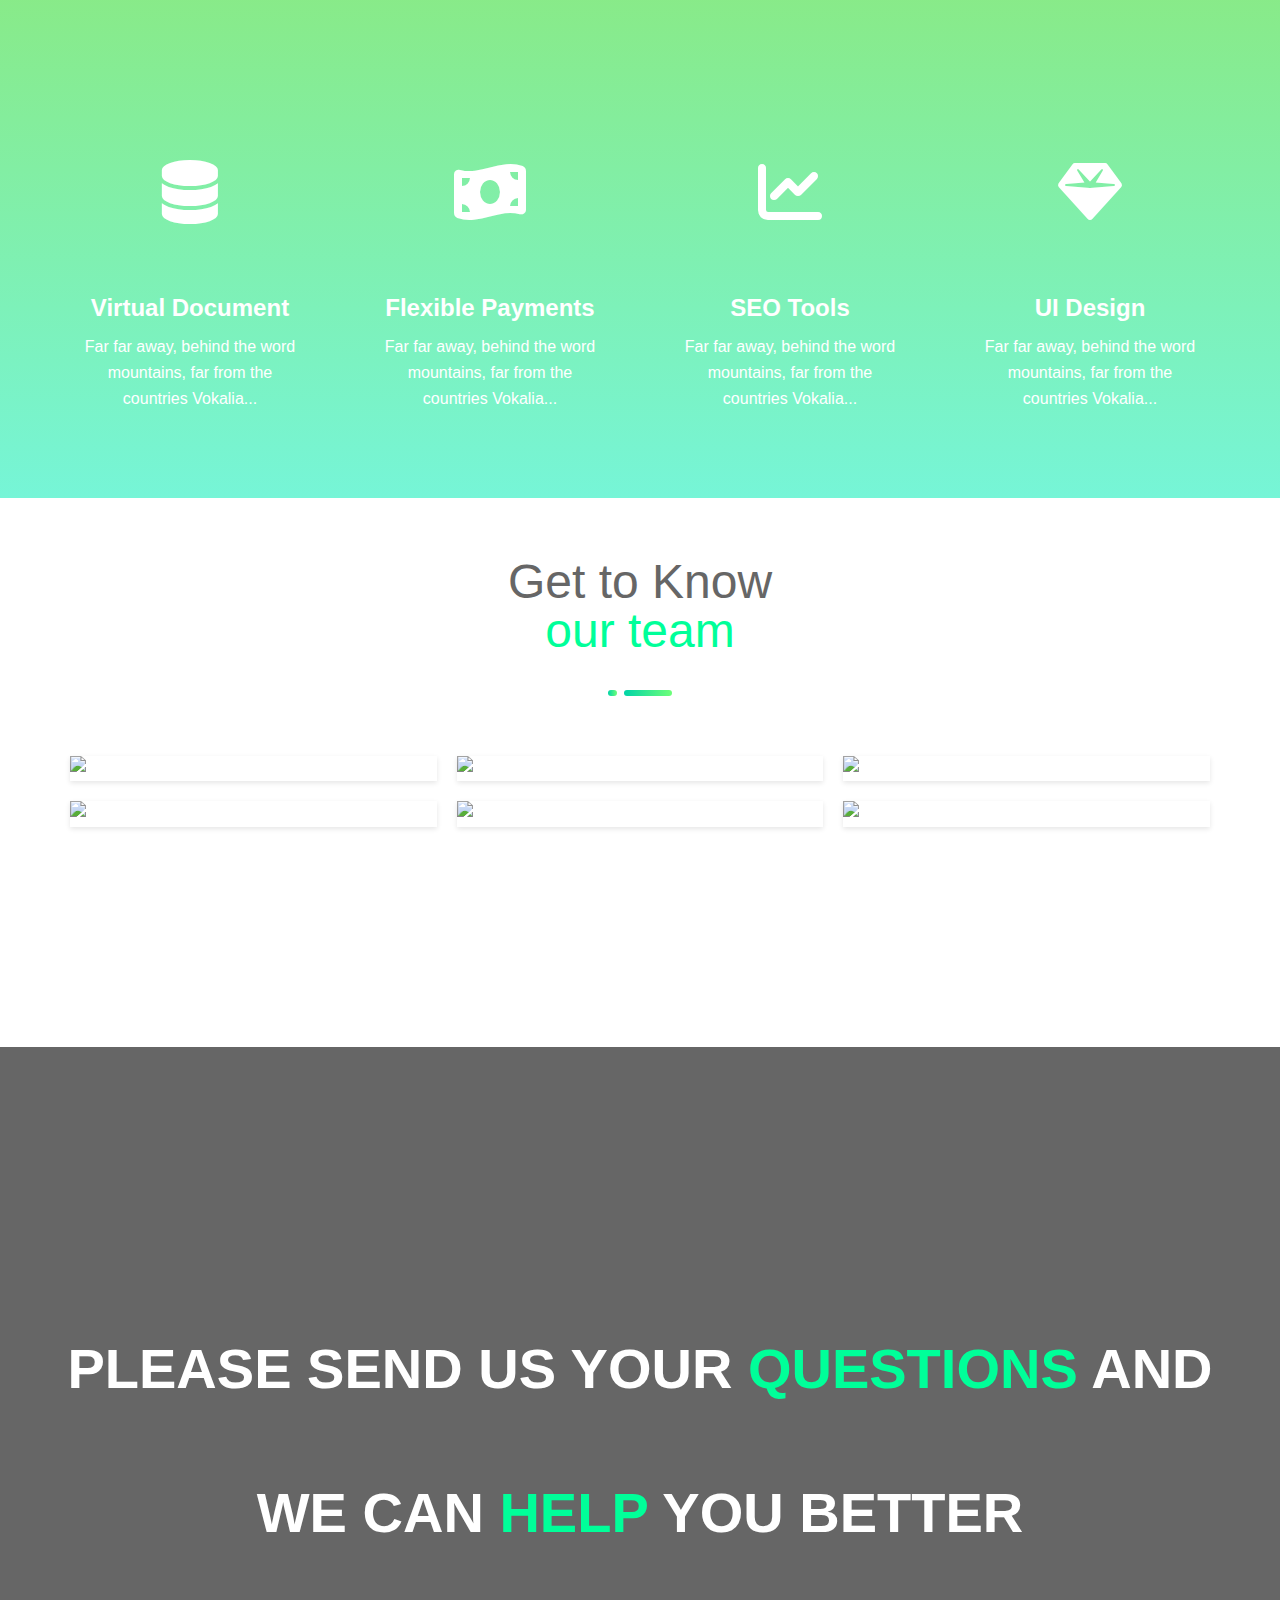
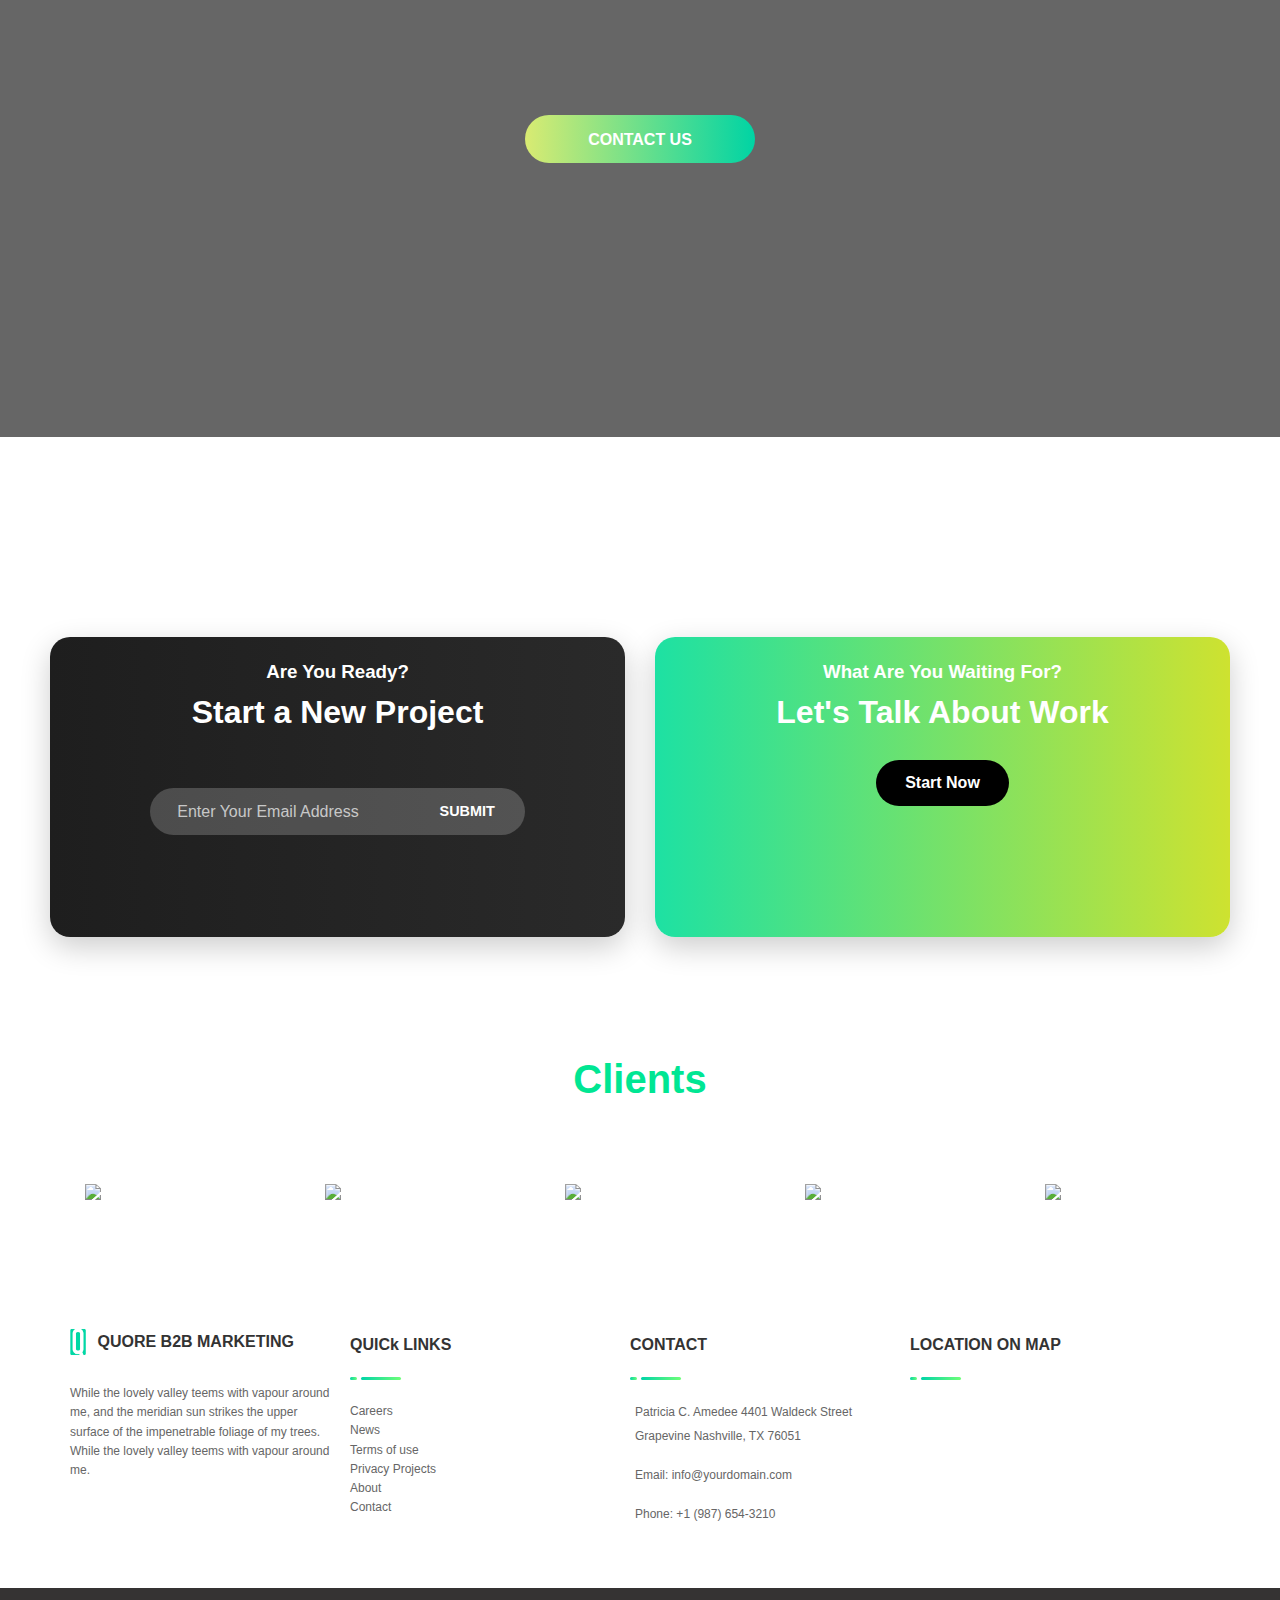
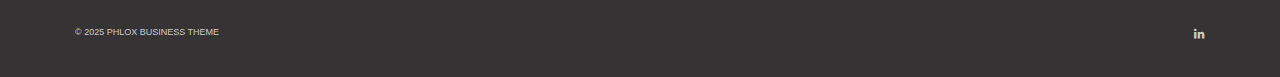
==== commit e3e30468: "commit changes next" ====
--- a/about.html
+++ b/about.html
@@ -50,7 +50,7 @@
                 <a href="/pages/Account-Based Marketing.html">Account-Based Marketing</a>
                 <a href="/pages/Lead Generation.html">Lead Generation</a>
                 <a href="/pages/Data Solutions.html">Data Solutions</a>
-                <a href="/pages/webdesign.html">web design</a>
+                <a href="/pages/webdesign.html">Web Design</a>
                 </div>
             </li>
             <li class="r-dropdown">
--- a/styles/styles.css
+++ b/styles/styles.css
@@ -18,10 +18,10 @@
   display: flex;
   justify-content: space-between;
   align-items: center;
-  padding: 0 5%;
   box-shadow: 0 2px 10px rgba(0, 0, 0, 0.1);
   z-index: 9999;
-}
+} 
+
 
 /* Wrapper for better positioning */
 .nav-wrapper {
@@ -37,11 +37,11 @@
 }
 
 /* Navigation links container */
-.nav-links {
+/* .nav-links {
   display: flex;
   align-items: center;
   gap: 30px;
-}
+} */
 
 /* Individual navigation items */
 .nav-item {
@@ -76,7 +76,7 @@
 @media screen and (max-width: 1024px) {
   #kazim.navbar {
       height: 70px;
-      padding: 0 4%;
+      /* padding: 0 4%; */
   }
 
   .nav-wrapper {
@@ -123,7 +123,7 @@
 @media screen and (max-width: 480px) {
   #kazim.navbar {
       height: 140px;
-      padding: 0 3%;
+      /* padding: 0 3%; */
   }
 
   .nav-wrapper {
@@ -171,13 +171,12 @@
 
 #kazim.navbar {
   position: fixed;
-  top: 0;
   left: 0;
   width: 100%;
   display: flex;
   justify-content: space-between;
   align-items: center;
-  padding: 1.5rem 5%;
+  /* padding: 1.5rem 5%; */
   background: #ffffff;
   box-shadow: 0 2px 10px rgba(0, 0, 0, 0.1);
   z-index: 1000;
@@ -209,7 +208,7 @@
   display: flex;
   justify-content: space-between;
   align-items: center;
-  padding: 1.5rem 5%;
+  /* padding: 1.5rem 5%; */
   background: #ffffff;
   box-shadow: 0 2px 10px rgba(0, 0, 0, 0.1);
   z-index: 1000;
@@ -420,9 +419,9 @@
     width: 50%;
   }
 
-  #kazim.navbar {
+  /* #kazim.navbar {
       padding: 1rem 3%;
-  }
+  } */
 }
   display: flex;
   align-items: center;
@@ -475,19 +474,19 @@
 
 .nav-links {
   display: flex;
-  gap: 3rem;
+  gap: 2rem;
   transition: all 0.3s ease;
-}
-
-.nav-links a {
+  align-items: center;
+}
+
+/* .nav-links a {
   text-decoration: none;
   color: #333;
   font-size: 0.95rem;
   font-weight: 500;
   transition: all 0.3s ease;
   position: relative;
-  padding: 5px 0;
-}
+} */
 
 .nav-links a:hover {
   color: #00ffa3;
@@ -547,9 +546,9 @@
 }
 
 @media screen and (max-width: 1200px) {
-  .nav-links {
+  /* .nav-links {
       gap: 2rem;
-  }
+  } */
 
   .logo-circle {
       margin-left: 50px;
@@ -625,9 +624,9 @@
       height: 20px;
   }
 
-  #kazim.navbar {
+  /* #kazim.navbar {
       padding: 1rem 3%;
-  }
+  } */
 }
 
 
@@ -644,7 +643,7 @@
   display: flex;
   justify-content: space-between;
   align-items: center;
-  padding: 1rem 10%;
+  /* padding: 1rem 10%; */
   position: fixed;
   width: 100%;
   top: 0;
@@ -689,17 +688,18 @@
   color: #434343;
 }
 
-.nav-links {
+/* .nav-links {
   display: flex;
   gap: 2.5rem;
-}
+} */
 
 .nav-links a {
   text-decoration: none;
   color: #333;
   font-size: 1rem;
   font-weight: 500;
-  padding: 0.5rem 1rem;
+  position: relative;
+  /* padding: 0.5rem 1rem; */
   transition: color 0.3s ease, background-color 0.3s ease;
 }
 
@@ -850,7 +850,7 @@
     display: flex;
     justify-content: space-between;
     align-items: center;
-    padding: 1.5rem 5%;
+    /* padding: 1.5rem 5%; */
     background: #ffffff;
     box-shadow: 0 2px 10px rgba(0, 0, 0, 0.1);
     z-index: 1000;
@@ -858,12 +858,12 @@
 }
 /* Responsive Design */
 @media screen and (max-width: 968px) {
+  /* Increased to accommodate stacked footer items */
     body {
-        padding-top: 230px; /* Increased to accommodate stacked footer items */
+        padding-top: 230px; 
     }
 
     #footer {
-        height: auto;
         flex-direction: column;
         gap: 10px;
         padding: 10px;
@@ -942,10 +942,9 @@
         font-size: 14px;
     }
 
-    #kazim.navbar {
-        top: 90px; /* Adjusted for taller footer on mobile */
+    /* #kazim.navbar {
         padding: 1rem 3%;
-    }
+    } */
 
     .nav-links {
         top: 90px; /* Adjusted for taller footer */
@@ -1074,13 +1073,13 @@
   color: #2ecc71;
 }
 
-p {
+/* p {
   color: #666;
   line-height: 1.8;
   margin-bottom: 2rem;
   font-size: 1.5rem;
   text-align: center;
-}
+} */
 
 .features {
   list-style: none;
@@ -1435,11 +1434,11 @@
 
 /* Footer Styling */
 
-footer {
+/* footer {
   background-color:white;
   padding: 60px 0px;
   font-family: system-ui, -apple-system, BlinkMacSystemFont, 'Segoe UI', Roboto, Oxygen, Ubuntu, Cantarell, 'Open Sans', 'Helvetica Neue', sans-serif;
-}
+} */
 
 .footer-container {
   background-color: white;
@@ -1561,13 +1560,16 @@
   transition: color 0.3s;
 }
 .social-icons a:hover {
-  color: white; /* Hover effect */
+  color: white; /* Hover effect */
 }
 
 /*  drop down */
 /* DROPDOWN TRANSITION */
 .nav-links li {
   position: relative;
+  /* display: flex; */
+  list-style: none;
+  /* align-items: center; */
 }
 
 /* Dropdown container */
@@ -1600,11 +1602,11 @@
   }
 }
 /* Apply animation delay for each dropdown item */
-.r-dropdown-content a:nth-child(1) { animation-delay: 0.2s; }
-.r-dropdown-content a:nth-child(2) { animation-delay: 0.4s; }
-.r-dropdown-content a:nth-child(3) { animation-delay: 0.6s; }
-.r-dropdown-content a:nth-child(4) { animation-delay: 0.8s; }
-.r-dropdown-content a:nth-child(5) { animation-delay: 1s; }
+.r-dropdown-content a:nth-child(1) { animation-delay: 0.4s; }
+.r-dropdown-content a:nth-child(2) { animation-delay: 0.6s; }
+.r-dropdown-content a:nth-child(3) { animation-delay: 0.8s; }
+.r-dropdown-content a:nth-child(4) { animation-delay: 1s; }
+.r-dropdown-content a:nth-child(5) { animation-delay: 1.2s; }
 
 /* Show dropdown with animation */
 .r-dropdown:hover .r-dropdown-content {
@@ -1613,5 +1615,8 @@
 }
 
 
-
-
+.disha{
+  display: flex;
+  flex-direction: column;
+  gap: 0px;
+}--- a/styles/service.css
+++ b/styles/service.css
@@ -143,6 +143,7 @@
   font-size: clamp(1.5rem, 3.5vw, 2rem);  /* Larger headings */
   font-weight: 700;
   margin-bottom: clamp(1.5rem, 4vw, 2rem);
+  color: var(--primary-color);
 }
 
 .syed-service-description p {
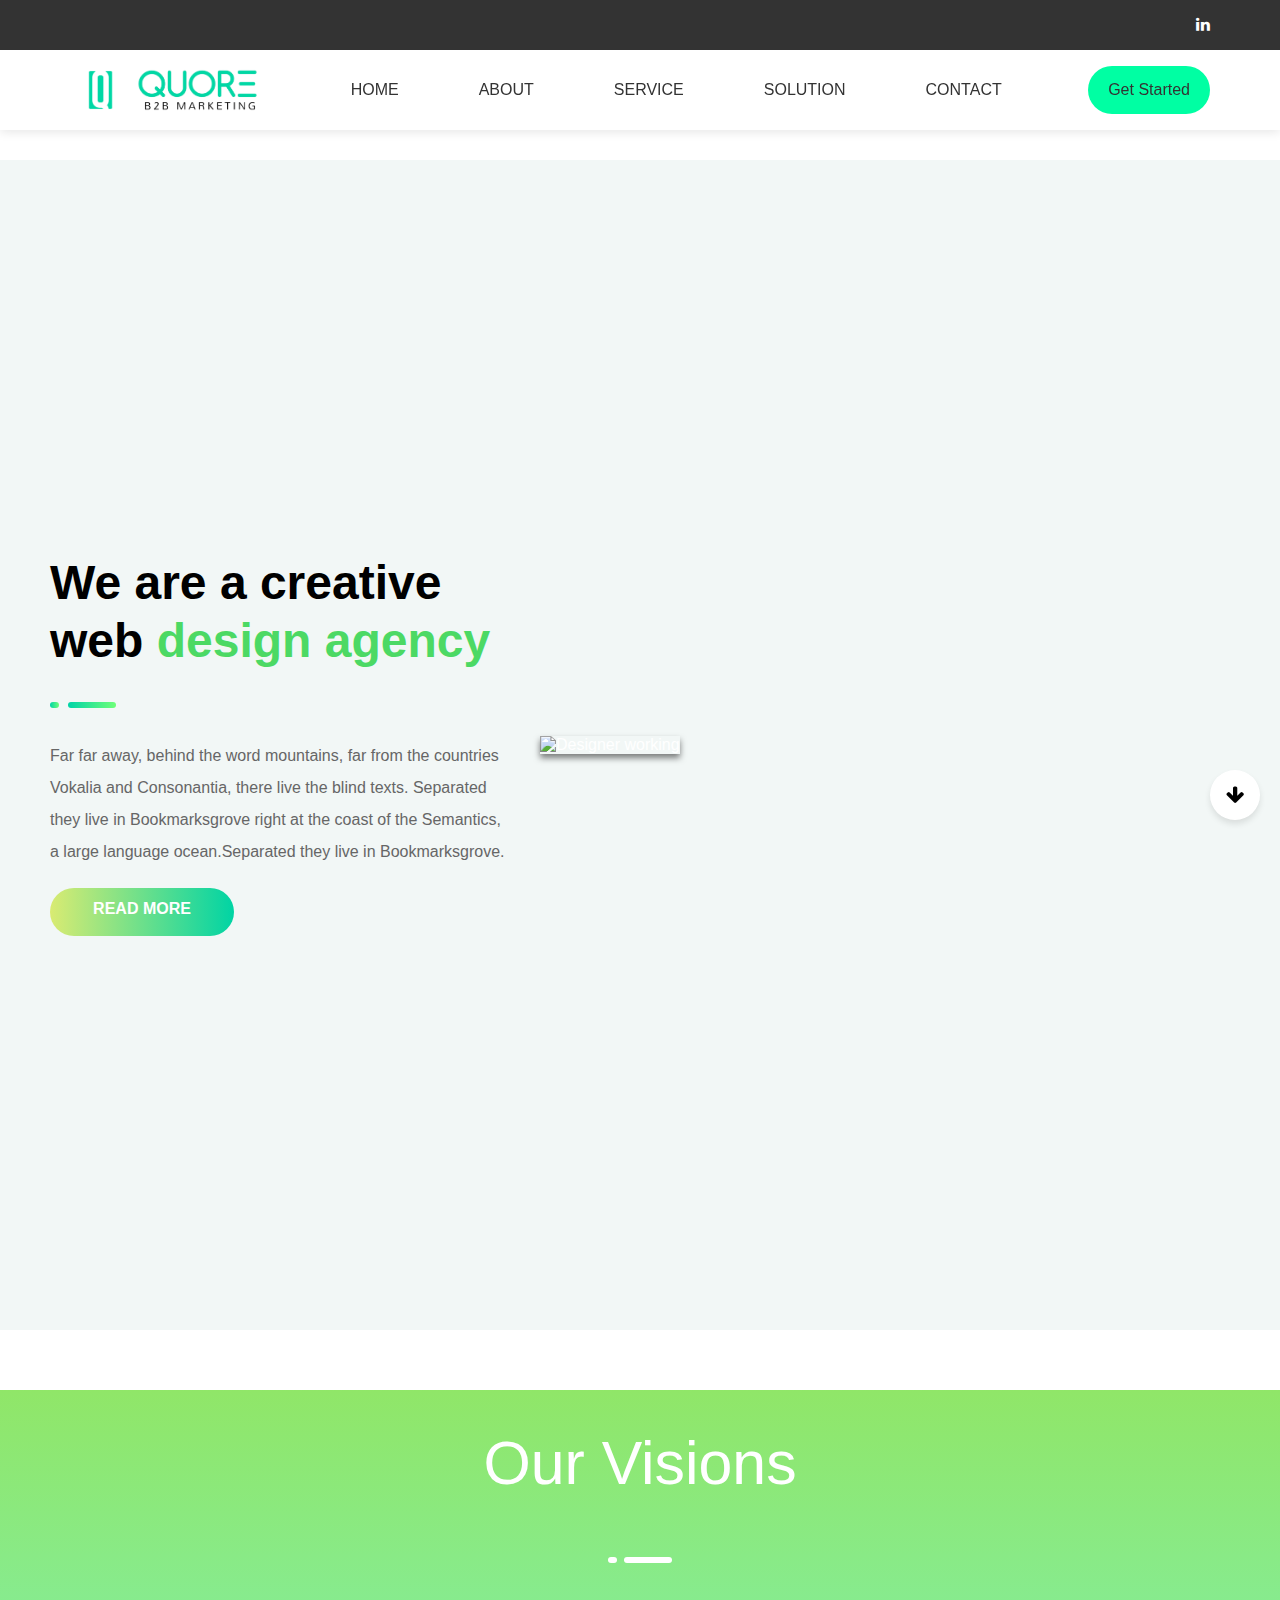
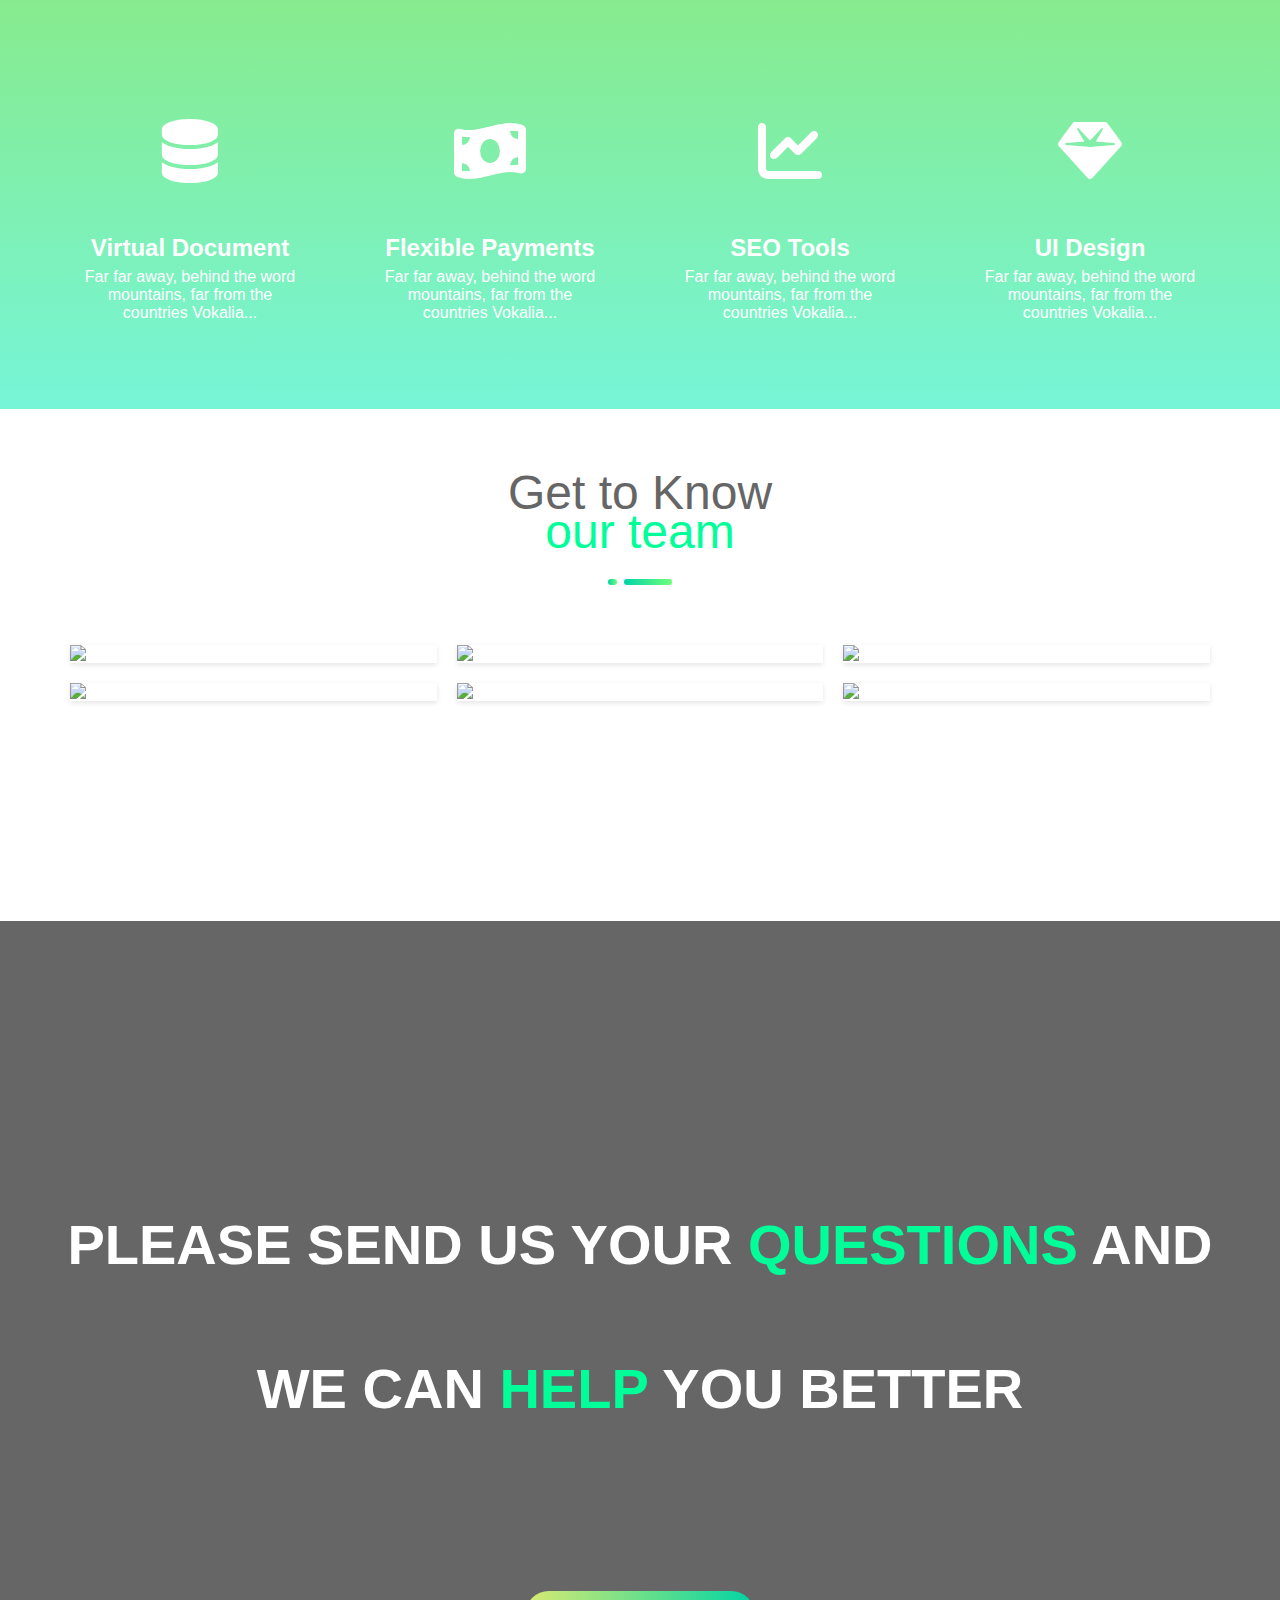
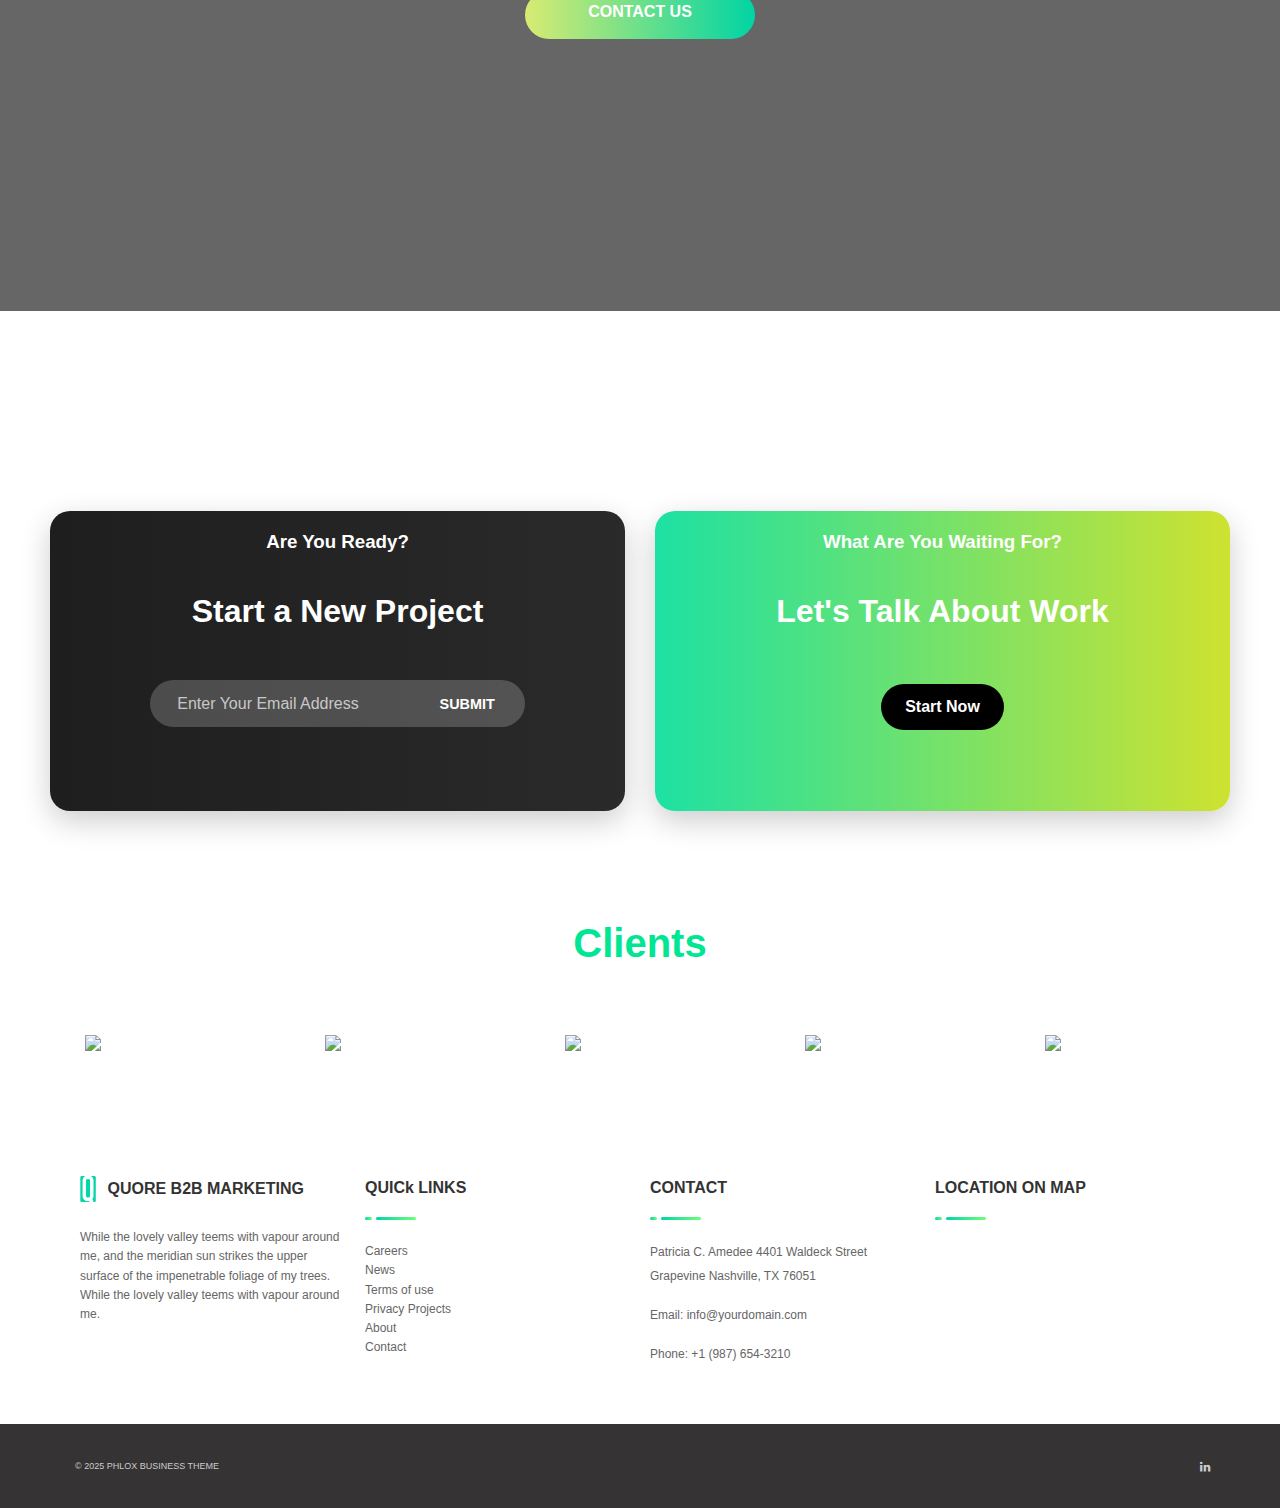
==== commit 0cd8aa8a: "commit changes and updted arrow button" ====
--- a/about.html
+++ b/about.html
@@ -56,11 +56,12 @@
             <li class="r-dropdown">
                 <a href="solutions.html">SOLUTION</a>
                 <div class="r-dropdown-content">
-                    <a href="/pages/sol1.html">Sol1</a>
-                    <a href="/pages/sol2.html">Sol2</a>
-                    <a href="/pages/sol3.html">Sol3</a>
-                    <a href="/pages/sol4.html">Sol4</a>
-                    <a href="/pages/sol5.html">Sol5</a>
+                    <a href="/pages/sol1.html">Content Syndication
+                       </a>
+                    <a href="/pages/sol2.html">Sales Qualified Leads</a>
+                    <a href="/pages/sol3.html">Intent Leads</a>
+                    <a href="/pages/sol4.html">Email Marketing</a>
+                   
                 </div>
             </li>
             <a href='contact.html'>CONTACT</a>
@@ -295,6 +296,15 @@
             <button id="start-button"><span>Start Now</span></button>
         </div>
     </div>
+    <!-- arrow button top to bottom-->
+<div class="arrow-buttons">
+    <button id="scroll-up-btn" class="scroll-btn">
+        <i class="fa fa-arrow-up"></i>
+    </button>
+    <button id="scroll-down-btn" class="scroll-btn">
+        <i class="fa fa-arrow-down"></i>
+    </button>
+  </div>
 
     <section class="client-section">
         <h2 class="section-title">Clients</h2>
--- a/styles/styles.css
+++ b/styles/styles.css
@@ -6,23 +6,6 @@
   box-sizing: border-box;
 }
 
-/* Main navbar container */
-#kazim.navbar {
-  position: sticky;
-  top: 0;
-  left: 0;
-  right: 0;
-  width: 100%;
-  height: 80px;
-  background: #ffffff;
-  display: flex;
-  justify-content: space-between;
-  align-items: center;
-  box-shadow: 0 2px 10px rgba(0, 0, 0, 0.1);
-  z-index: 9999;
-} 
-
-
 /* Wrapper for better positioning */
 .nav-wrapper {
   position: relative;
@@ -36,13 +19,6 @@
   padding: 10px 0;
 }
 
-/* Navigation links container */
-/* .nav-links {
-  display: flex;
-  align-items: center;
-  gap: 30px;
-} */
-
 /* Individual navigation items */
 .nav-item {
   position: relative;
@@ -52,14 +28,14 @@
 /* For browsers that support sticky */
 @supports (position: sticky) {
   #kazim.navbar {
-      position: sticky;
+    position: sticky;
   }
 }
 
 /* For browsers that don't support sticky */
 @supports not (position: sticky) {
   #kazim.navbar {
-      position: fixed;
+    position: fixed;
   }
 }
 
@@ -72,82 +48,22 @@
   padding: 10px;
 }
 
-/* Responsive Breakpoints */
-@media screen and (max-width: 1024px) {
-  #kazim.navbar {
-      height: 70px;
-      /* padding: 0 4%; */
-  }
-
-  .nav-wrapper {
-      height: 70px;
-  }
-}
-
-@media screen and (max-width: 768px) {
-  #kazim.navbar {
-      height: 160px;
-  }
-
-  .nav-wrapper {
-      height: 60px;
-  }
-
-  .mobile-menu {
-      display: block;
-  }
-
-  .nav-links {
-      position: absolute;
-      top: 60px;
-      left: 0;
-      width: 100%;
-      background: #ffffff;
-      flex-direction: column;
-      padding: 20px;
-      gap: 15px;
-      transform: translateY(-100%);
-      opacity: 0;
-      visibility: hidden;
-      transition: all 0.3s ease;
-      box-shadow: 0 2px 10px rgba(0, 0, 0, 0.1);
-  }
-
-  .nav-links.active {
-      transform: translateY(0);
-      opacity: 1;
-      visibility: visible;
-  }
-}
-
-@media screen and (max-width: 480px) {
-  #kazim.navbar {
-      height: 140px;
-      /* padding: 0 3%; */
-  }
-
-  .nav-wrapper {
-      height: 50px;
-  }
-
-  .nav-item {
-      padding: 8px 0;
-  }
-}
+
 
 /* Animation for navbar on scroll */
 @keyframes slideDown {
   from {
-      transform: translateY(-100%);
+    transform: translateY(-100%);
   }
   to {
-      transform: translateY(0);
+    transform: translateY(0);
   }
 }
 
 .navbar-scrolled {
   animation: slideDown 0.5s ease forwards;
 }
+
 * {
   margin: 0;
   padding: 0;
@@ -155,32 +71,15 @@
   font-family: "Inter", sans-serif;
 }
 
-
-
- body {
-  font-family: 'Inter', sans-serif;
+body {
+  font-family: "Inter", sans-serif;
   background-color: rgb(255, 255, 255);
   color: var(--text-color);
-  line-height: 1.6;
+  /* line-height: 1.6; */
   overflow-x: hidden;
-  height: 100%;
+  /* height: 100%; */
   padding-top: 160px;
   color: white;
- 
-} 
-
-#kazim.navbar {
-  position: fixed;
-  left: 0;
-  width: 100%;
-  display: flex;
-  justify-content: space-between;
-  align-items: center;
-  /* padding: 1.5rem 5%; */
-  background: #ffffff;
-  box-shadow: 0 2px 10px rgba(0, 0, 0, 0.1);
-  z-index: 1000;
-  transition: all 0.3s ease;
 }
 
 #kazim.navbar.scrolled {
@@ -189,178 +88,177 @@
   backdrop-filter: blur(10px);
 }
 
-.nav-left { * {
-  margin: 0;
-  padding: 0;
-  box-sizing: border-box;
-  font-family: "Inter", sans-serif;
-  display: flex;
-  align-items: center;
-}
-
-
-
-#kazim.navbar {
-  position: fixed;
-  top: 0;
-  left: 0;
-  width: 100%;
-  display: flex;
-  justify-content: space-between;
-  align-items: center;
-  /* padding: 1.5rem 5%; */
-  background: #ffffff;
-  box-shadow: 0 2px 10px rgba(0, 0, 0, 0.1);
-  z-index: 1000;
-  transition: all 0.3s ease;
-}
-
-#kazim.navbar.scrolled {
-  padding: 1rem 5%;
-  background: rgba(255, 255, 255, 0.95);
-  backdrop-filter: blur(10px);
-}
-
-
-.logo {
-  display: flex;
-  align-items: center;
-  gap: 10px;
-  text-decoration: none;
-  transition: transform 0.3s ease;
-}
-
-.logo:hover {
-  transform: scale(1.05);
-}
-
-.logo-circle {
-  width: 44px;
-  height: 44px;
-  border-radius: 70%;
-  margin-left: 100px;
-  transition: transform 0.3s ease;
-}
-
-.gafru-circle {
-  height: 80px;
-  width: auto;
-  transition: transform 0.3s ease;
-}
-
-.menu-toggle {
-  display: none;
-  flex-direction: column;
-  justify-content: space-between;
-  width: 30px;
-  height: 21px;
-  cursor: pointer;
-  position: relative;
-  z-index: 1001;
-}
-
-.menu-toggle span {
-  display: block;
-  width: 100%;
-  height: 3px;
-  background-color: #333;
-  transition: all 0.3s ease-in-out;
-}
-
-.nav-links {
-  display: flex;
-  gap: 3rem;
-  transition: all 0.3s ease;
-}
-
-.nav-links a {
-  text-decoration: none;
-  color: #333;
-  font-size: 0.95rem;
-  font-weight: 500;
-  transition: all 0.3s ease;
-  position: relative;
-  padding: 5px 0;
-}
-
-.nav-links a:hover {
-  color: #00ffa3;
-}
-
-.nav-links a::after {
-  content: "";
-  position: absolute;
-  width: 0;
-  height: 2px;
-  bottom: -4px;
-  left: 0;
-  background-color: #00ffa3;
-  transition: width 0.3s ease;
-}
-
-.nav-links a:hover::after {
-  width: 100%;
-}
-
-.nav-button {
-  padding: 0.75rem 1.5rem;
-  background: #00ffa3;
-  color: #333;
-  border: none;
-  border-radius: 25px;
-  font-size: 0.95rem;
-  font-weight: 500;
-  cursor: pointer;
-  transition: all 0.3s ease;
-  margin-right: 100px;
-  position: relative;
-  overflow: hidden;
-}
-
-.nav-button:before {
-  content: '';
-  position: absolute;
-  top: 50%;
-  left: 50%;
-  width: 0;
-  height: 0;
-  background: rgba(255, 255, 255, 0.2);
-  border-radius: 50%;
-  transform: translate(-50%, -50%);
-  transition: width 0.6s ease, height 0.6s ease;
-}
-
-.nav-button:hover:before {
-  width: 300px;
-  height: 300px;
-}
-
-.nav-button:hover {
-  background: #00e693;
-  transform: translateY(-2px);
-}
-
-@media screen and (max-width: 1200px) {
+.nav-left {
+  * {
+    margin: 0;
+    padding: 0;
+    box-sizing: border-box;
+    font-family: "Inter", sans-serif;
+    display: flex;
+    align-items: center;
+  }
+
+  #kazim.navbar {
+    position: fixed;
+    top: 0;
+    left: 0;
+    width: 100%;
+    display: flex;
+    justify-content: space-between;
+    align-items: center;
+    /* padding: 1.5rem 5%; */
+    background: #ffffff;
+    box-shadow: 0 2px 10px rgba(0, 0, 0, 0.1);
+    z-index: 1000;
+    transition: all 0.3s ease;
+  }
+
+  #kazim.navbar.scrolled {
+    padding: 1rem 5%;
+    background: rgba(255, 255, 255, 0.95);
+    backdrop-filter: blur(10px);
+  }
+
+  /* .logo {
+    display: flex;
+    align-items: center;
+    /* gap: 10px; */
+    text-decoration: none;
+    transition: transform 0.3s ease;
+  } */
+
+  .logo:hover {
+    transform: scale(1.05);
+  }
+
+  .logo-circle {
+    /* width: 44px; */
+    /* height: 44px; */
+    /* border-radius: 70%; */
+    /* margin-left: 100px; */
+    transition: transform 0.3s ease;
+  }
+
+  .gafru-circle {
+    height: 80px;
+    width: auto;
+    transition: transform 0.3s ease;
+  }
+
+  .menu-toggle {
+    display: none;
+    flex-direction: column;
+    justify-content: space-between;
+    width: 30px;
+    height: 21px;
+    cursor: pointer;
+    position: relative;
+    z-index: 1001;
+  }
+
+  .menu-toggle span {
+    display: block;
+    width: 100%;
+    height: 3px;
+    background-color: #333;
+    transition: all 0.3s ease-in-out;
+  }
+
   .nav-links {
+    display: flex;
+    gap: 3rem;
+    transition: all 0.3s ease;
+    
+  }
+
+  .nav-links a {
+    text-decoration: none;
+    color: #333;
+    font-size: 0.95rem;
+    font-weight: 500;
+    transition: all 0.3s ease;
+    position: relative;
+    padding: 5px 0;
+  }
+
+  .nav-links a:hover {
+    color: #00ffa3;
+  }
+
+  .nav-links a::after {
+    content: "";
+    position: absolute;
+    width: 0;
+    height: 2px;
+    bottom: -4px;
+    left: 0;
+    background-color: #00ffa3;
+    transition: width 0.3s ease;
+  }
+
+  .nav-links a:hover::after {
+    width: 100%;
+  }
+
+  .nav-button {
+    padding: 0.75rem 1.5rem;
+    background: #00ffa3;
+    color: #333;
+    border: none;
+    border-radius: 25px;
+    font-size: 0.95rem;
+    font-weight: 500;
+    cursor: pointer;
+    transition: all 0.3s ease;
+    /* margin-right: 100px; */
+    position: relative;
+    overflow: hidden;
+  }
+
+  .nav-button:before {
+    content: "";
+    position: absolute;
+    top: 50%;
+    left: 50%;
+    width: 0;
+    height: 0;
+    background: rgba(255, 255, 255, 0.2);
+    border-radius: 50%;
+    transform: translate(-50%, -50%);
+    transition: width 0.6s ease, height 0.6s ease;
+  }
+
+  .nav-button:hover:before {
+    width: 300px;
+    height: 300px;
+  }
+
+  .nav-button:hover {
+    background: #00e693;
+    transform: translateY(-2px);
+  }
+
+  @media screen and (max-width: 1200px) {
+    .nav-links {
       gap: 2rem;
-  }
-
-  .logo-circle {
+    }
+
+    /* .logo-circle {
       margin-left: 50px;
-  }
-
-  .nav-button {
+    } */
+
+    /* .nav-button {
       margin-right: 50px;
-  }
-}
-
-@media screen and (max-width: 968px) {
-  .menu-toggle {
+    } */
+  }
+
+  @media screen and (max-width: 968px) {
+    /* .menu-toggle {
       display: flex;
       margin-right: 20px;
-  }
-
-  .nav-links {
+    } */
+
+    .nav-links {
       position: fixed;
       top: 0;
       right: -100%;
@@ -373,64 +271,61 @@
       justify-content: center;
       gap: 2rem;
       transition: right 0.3s ease;
-  }
-
-  .nav-links.active {
+    }
+
+    .nav-links.active {
       right: 0;
-  }
-
-  .nav-links a {
+    }
+
+    .nav-links a {
       font-size: 1.1rem;
       opacity: 0;
       transform: translateY(20px);
-  }
-
-  .nav-links.active a {
+    }
+
+    .nav-links.active a {
       opacity: 1;
       transform: translateY(0);
       transition: opacity 0.3s ease, transform 0.3s ease;
-  }
-
-  .nav-button {
+    }
+
+    .nav-button {
       display: none;
-  }
-
-  .menu-toggle.active span:nth-child(1) {
+    }
+
+    .menu-toggle.active span:nth-child(1) {
       transform: translateY(9px) rotate(45deg);
-  }
-
-  .menu-toggle.active span:nth-child(2) {
+    }
+
+    .menu-toggle.active span:nth-child(2) {
       opacity: 0;
-  }
-
-  .menu-toggle.active span:nth-child(3) {
+    }
+
+    .menu-toggle.active span:nth-child(3) {
       transform: translateY(-9px) rotate(-45deg);
-  }
-}
-
-@media screen and (max-width: 480px) {
-  .logo-circle {
+    }
+  }
+
+  @media screen and (max-width: 480px) {
+    /* .logo-circle {
       margin-left: 20px;
       width: 36px;
       height: 36px;
-  }
-
-  .gafru-circle {
-    width: 50%;
-  }
-
-  /* #kazim.navbar {
+    } */
+
+    /* .gafru-circle {
+      width: 50%;
+    } */
+
+    /* #kazim.navbar {
       padding: 1rem 3%;
   } */
-}
+  }
+
+.logo {
   display: flex;
   align-items: center;
-}
-
-.logo {
-  display: flex;
-  align-items: center;
-  gap: 10px;
+  /* gap: 10px; */
   text-decoration: none;
   transition: transform 0.3s ease;
 }
@@ -440,18 +335,18 @@
 }
 
 .logo-circle {
-  width: 44px;
+  /* width: 44px; */
   height: 44px;
-  border-radius: 70%;
-  margin-left: 100px;
+  /* border-radius: 70%; */
+  /* margin-left: 100px; */
   transition: transform 0.3s ease;
 }
 
-.gafru-circle {
+/* .gafru-circle {
   height: 24px;
   width: auto;
   transition: transform 0.3s ease;
-}
+} */
 
 .menu-toggle {
   display: none;
@@ -474,9 +369,15 @@
 
 .nav-links {
   display: flex;
-  gap: 2rem;
+  gap: 5rem;
   transition: all 0.3s ease;
   align-items: center;
+  font-family: -apple-system, BlinkMacSystemFont, 'Segoe UI', Roboto, Oxygen, Ubuntu, Cantarell, sans-serif;
+}
+@media (max-width: 1115px){
+  .nav-links{
+    gap: 40px;
+  }
 }
 
 /* .nav-links a {
@@ -508,7 +409,7 @@
 }
 
 .nav-button {
-  padding: 0.75rem 1.5rem;
+  /* padding: 0.75rem 1.5rem; */
   background: #00ffa3;
   color: #333;
   border: none;
@@ -517,13 +418,13 @@
   font-weight: 500;
   cursor: pointer;
   transition: all 0.3s ease;
-  margin-right: 100px;
+  /* margin-right: 100px; */
   position: relative;
   overflow: hidden;
 }
 
 .nav-button:before {
-  content: '';
+  content: "";
   position: absolute;
   top: 50%;
   left: 50%;
@@ -549,79 +450,75 @@
   /* .nav-links {
       gap: 2rem;
   } */
-
-  .logo-circle {
-      margin-left: 50px;
+  /* .logo-circle {
+    margin-left: 50px;
+  } */
+  /* .nav-button {
+    margin-right: 50px;
+  } */
+}
+
+@media screen and (max-width: 968px) {
+
+  .nav-links {
+    position: fixed;
+    top: 0;
+    right: -100%;
+    width: 100%;
+    height: 100vh;
+    background: rgba(255, 255, 255, 0.98);
+    backdrop-filter: blur(10px);
+    flex-direction: column;
+    align-items: center;
+    justify-content: center;
+    gap: 2rem;
+    transition: right 0.3s ease;
+  }
+
+  .nav-links.active {
+    right: 0;
+  }
+
+  .nav-links a {
+    font-size: 1.1rem;
+    opacity: 0;
+    transform: translateY(20px);
+  }
+
+  .nav-links.active a {
+    opacity: 1;
+    transform: translateY(0);
+    transition: opacity 0.3s ease, transform 0.3s ease;
   }
 
   .nav-button {
-      margin-right: 50px;
-  }
-}
-
-@media screen and (max-width: 968px) {
-  .menu-toggle {
-      display: flex;
-      margin-right: 20px;
-  }
-
-  .nav-links {
-      position: fixed;
-      top: 0;
-      right: -100%;
-      width: 100%;
-      height: 100vh;
-      background: rgba(255, 255, 255, 0.98);
-      backdrop-filter: blur(10px);
-      flex-direction: column;
-      align-items: center;
-      justify-content: center;
-      gap: 2rem;
-      transition: right 0.3s ease;
-  }
-
-  .nav-links.active {
-      right: 0;
-  }
-
-  .nav-links a {
-      font-size: 1.1rem;
-      opacity: 0;
-      transform: translateY(20px);
-  }
-
-  .nav-links.active a {
-      opacity: 1;
-      transform: translateY(0);
-      transition: opacity 0.3s ease, transform 0.3s ease;
-  }
-
-  .nav-button {
-      display: none;
+    display: none;
   }
 
   .menu-toggle.active span:nth-child(1) {
-      transform: translateY(9px) rotate(45deg);
+    transform: translateY(9px) rotate(45deg);
   }
 
   .menu-toggle.active span:nth-child(2) {
-      opacity: 0;
+    opacity: 0;
   }
 
   .menu-toggle.active span:nth-child(3) {
-      transform: translateY(-9px) rotate(-45deg);
+    transform: translateY(-9px) rotate(-45deg);
   }
 }
 
 @media screen and (max-width: 480px) {
-  .logo-circle {
-      margin-left: 20px;
-      width: 36px;
-      height: 36px;
-  }
-
-  .gafru-circle {
-      height: 20px;
+   .logo-circle{
+    height: 40px;
+  }
+
+  .gafru-circle{
+    height: 60px;
+  }
+
+  .logo{
+    height: 40px;
   }
 
   /* #kazim.navbar {
@@ -629,34 +526,24 @@
   } */
 }
 
-
-
-
-
-
-
-
-
-
 /* Navbar Styles */
-.navbar {
+/* .navbar {
   display: flex;
   justify-content: space-between;
   align-items: center;
-  /* padding: 1rem 10%; */
   position: fixed;
   width: 100%;
   top: 0;
   background: white;
   z-index: 1000;
   box-shadow: 0 2px 10px rgba(0, 0, 0, 0.1);
-}
-
-.nav-left {
+} */
+
+/* .nav-left {
   display: flex;
   align-items: center;
   gap: 0.5rem;
-}
+} */
 
 .logo-container {
   display: flex;
@@ -665,10 +552,10 @@
 }
 
 .logo-circle {
-  width: 60px;
-  height: 60px;
+  /* width: 60px; */
+  /* height: 60px; */
   background-color: #fff;
-  border-radius: 50%;
+  /* border-radius: 50%; */
   display: flex;
   align-items: center;
   justify-content: center;
@@ -701,6 +588,7 @@
   position: relative;
   /* padding: 0.5rem 1rem; */
   transition: color 0.3s ease, background-color 0.3s ease;
+  font-family: -apple-system, BlinkMacSystemFont, 'Segoe UI', Roboto, Oxygen, Ubuntu, Cantarell, sans-serif;
 }
 
 .nav-links a:hover {
@@ -710,7 +598,7 @@
 }
 
 .nav-button {
-  padding: 0.8rem 1.8rem;
+  padding: 15px 20px;
   background: #00ffa3;
   color: #333;
   border: none;
@@ -748,10 +636,7 @@
     padding: 1rem 3%;
   }
 
-  .nav-left {
-    flex-direction: column;
-    gap: 5px;
-  }
+  
 
   .nav-links {
     flex-direction: column;
@@ -759,6 +644,18 @@
     margin-top: 1rem;
   }
 
+  /* .logo-circle{
+    height: 40px;
+  }
+
+  .gafru-circle{
+    height: 60px;
+  }
+
+  .logo{
+    height: 40px;
+  } */
+
   .nav-button {
     margin-top: 1rem;
   }
@@ -780,184 +677,241 @@
   }
 }
 
-
 /* black nav*/
 
 * {
-    margin: 0;
-    padding: 0;
-    box-sizing: border-box;
-    font-family: "Inter", sans-serif;
-}
-
-
+  margin: 0;
+  padding: 0;
+  box-sizing: border-box;
+  font-family: "Inter", sans-serif;
+}
 
 /* Top nav Bar / Footer Styles */
 #footer {
-    background-color: #333;
-    color: #fff;
-    display: flex;
-    justify-content: space-between;
-    align-items: center;
-    padding: 12px 20px;
-    position: fixed;
-    top: 0;
+  background-color: #333;
+  color: #fff;
+  display: flex;
+  justify-content: space-between;
+  align-items: center;
+  padding: 12px 70px;
+  position: fixed;
+  top: 0;
+  left: 0;
+  width: 100%;
+  z-index: 1001;
+  height: 50px;
+}
+
+#footer #contact {
+  display: flex;
+  align-items: center;
+  gap: 10px;
+}
+
+#footer #contact i {
+  font-size: 18px;
+  margin-left: clamp(20px, 5vw, 100px);
+}
+
+#footer #contact span {
+  font-size: clamp(14px, 1.5vw, 16px);
+  white-space: nowrap;
+}
+
+#footer #social-icons {
+  display: flex;
+  gap: clamp(15px, 2vw, 30px);
+  /* margin-right: clamp(20px, 5vw, 100px); */
+}
+
+#footer #social-icons a {
+  color: #fff;
+  text-decoration: none;
+  font-size: clamp(14px, 1.5vw, 16px);
+  transition: color 0.3s ease;
+}
+
+#footer #social-icons a:hover {
+  color: #00ffa3;
+}
+
+/* Navigation Bar Styles */
+#kazim.navbar {
+  position: fixed;
+  top: 50px; /* Adjusted to account for footer height */
+  left: 0;
+  width: 100%;
+  height: 80px;
+  display: flex;
+  justify-content: space-between;
+  align-items: center;
+  gap: 30px;
+  padding: 0 70px;
+  background: #ffffff;
+  box-shadow: 0 2px 10px rgba(0, 0, 0, 0.1);
+  z-index: 1000;
+  transition: all 0.3s ease;
+  font-family: -apple-system, BlinkMacSystemFont, 'Segoe UI', Roboto, Oxygen, Ubuntu, Cantarell, sans-serif;
+}
+
+/* Responsive Breakpoints */
+@media screen and (max-width: 1024px) {
+  .nav-wrapper {
+    height: 70px;
+  }
+  .nav-button{
+    padding: 2px;
+  }
+}
+
+@media screen and (max-width: 768px) {
+  /* #kazim.navbar {
+    height: 160px;
+  } */
+
+  .nav-wrapper {
+    height: 60px;
+  }
+
+  .mobile-menu {
+    display: block;
+  }
+
+  .nav-links {
+    position: absolute;
+    top: 60px;
     left: 0;
     width: 100%;
-    z-index: 1001;
+    background: #ffffff;
+    flex-direction: column;
+    padding: 20px;
+    gap: 15px;
+    transform: translateY(-100%);
+    opacity: 0;
+    visibility: hidden;
+    transition: all 0.3s ease;
+    box-shadow: 0 2px 10px rgba(0, 0, 0, 0.1);
+  }
+
+  .nav-links.active {
+    transform: translateY(0);
+    opacity: 1;
+    visibility: visible;
+  }
+}
+
+@media screen and (max-width: 480px) {
+  #kazim.navbar {
+    /* height: 140px; */
+    padding: 0 30px;
+  }
+
+  .nav-wrapper {
     height: 50px;
-}
-
-#footer #contact {
-    display: flex;
-    align-items: center;
-    gap: 10px;
-}
-
-#footer #contact i {
-    font-size: 18px;
-    margin-left: clamp(20px, 5vw, 100px);
-}
-
-#footer #contact span {
-    font-size: clamp(14px, 1.5vw, 16px);
-    white-space: nowrap;
-}
-
-#footer #social-icons {
-    display: flex;
-    gap: clamp(15px, 2vw, 30px);
-    margin-right: clamp(20px, 5vw, 100px);
-}
-
-#footer #social-icons a {
-    color: #fff;
-    text-decoration: none;
-    font-size: clamp(14px, 1.5vw, 16px);
-    transition: color 0.3s ease;
-}
-
-#footer #social-icons a:hover {
-    color: #00ffa3;
-}
-
-/* Navigation Bar Styles */
-#kazim.navbar {
-    position: fixed;
-    top: 50px; /* Adjusted to account for footer height */
-    left: 0;
-    width: 100%;
-    display: flex;
-    justify-content: space-between;
-    align-items: center;
-    /* padding: 1.5rem 5%; */
-    background: #ffffff;
-    box-shadow: 0 2px 10px rgba(0, 0, 0, 0.1);
-    z-index: 1000;
-    transition: all 0.3s ease;
+  }
+
+  .nav-item {
+    padding: 8px 0;
+  }
 }
 /* Responsive Design */
 @media screen and (max-width: 968px) {
   /* Increased to accommodate stacked footer items */
-    body {
-        padding-top: 230px; 
-    }
-
-    #footer {
-        flex-direction: column;
-        gap: 10px;
-        padding: 10px;
-    }
-
-    #footer #contact {
-        width: 100%;
-        justify-content: center;
-        margin: 0;
-    }
-
-    #footer #contact i {
-        margin-left: 0;
-    }
-
-    #footer #contact span {
-        font-size: 14px;
-    }
-
-    #footer #social-icons {
-        width: 100%;
-        justify-content: center;
-        margin: 0;
-        gap: 20px;
-    }
-
-    #kazim.navbar {
-        flex-direction: row;
-    }
-
-    .menu-toggle {
-        display: flex;
-        margin-right: 20px;
-        margin-top: 15px;
-    }
-
-    .nav-links {
-        position: fixed;
-        top: 70px; /* Adjusted to account for new footer position */
-        right: -100%;
-        width: 100%;
-        height: calc(100vh - 70px); /* Adjusted height */
-        background: rgba(255, 255, 255, 0.98);
-        backdrop-filter: blur(10px);
-        flex-direction: column;
-        align-items: center;
-        justify-content: center;
-        gap: 2rem;
-        transition: right 0.3s ease;
-    }
+  body {
+    padding-top: 230px;
+  }
+
+  #footer {
+    flex-direction: column;
+    gap: 10px;
+    padding: 10px;
+  }
+
+  #footer #contact {
+    width: 100%;
+    justify-content: center;
+    margin: 0;
+  }
+
+  #footer #contact i {
+    margin-left: 0;
+  }
+
+  #footer #contact span {
+    font-size: 14px;
+  }
+
+  #footer #social-icons {
+    width: 100%;
+    justify-content: center;
+    margin: 0;
+    gap: 20px;
+  }
+
+  #kazim.navbar {
+    flex-direction: row;
+  }
+
+  .menu-toggle {
+    display: flex;
+  }
+
+  .nav-links {
+    position: fixed;
+    top: 70px; /* Adjusted to account for new footer position */
+    right: -100%;
+    width: 100%;
+    height: calc(100vh - 70px); /* Adjusted height */
+    background: rgba(255, 255, 255, 0.98);
+    backdrop-filter: blur(10px);
+    flex-direction: column;
+    align-items: center;
+    justify-content: center;
+    gap: 2rem;
+    transition: right 0.3s ease;
+    
+  }
 }
 
 @media screen and (max-width: 480px) {
-    body {
-        padding-top: 250px; /* Further increased for smaller screens */
-    }
-
-    #footer {
-        padding: 8px 5px;
-    }
-
-    #footer #contact {
-        flex-direction: column;
-        gap: 5px;
-    }
-
-    #footer #contact span {
-        font-size: 12px;
-    }
-
-    #footer #social-icons {
-        gap: 15px;
-    }
-
-    #footer #social-icons a {
-        font-size: 14px;
-    }
-
-    /* #kazim.navbar {
+  body {
+    padding-top: 250px; /* Further increased for smaller screens */
+  }
+
+  #footer {
+    padding: 8px 5px;
+  }
+
+  #footer #contact {
+    flex-direction: column;
+    gap: 5px;
+  }
+
+  #footer #contact span {
+    font-size: 12px;
+  }
+
+  #footer #social-icons {
+    gap: 15px;
+  }
+
+  #footer #social-icons a {
+    font-size: 14px;
+  }
+
+  /* #kazim.navbar {
         padding: 1rem 3%;
     } */
 
-    .nav-links {
-        top: 90px; /* Adjusted for taller footer */
-        height: calc(100vh - 90px);
-    }
-}
-
-
-
+  .nav-links {
+    top: 90px; /* Adjusted for taller footer */
+    height: calc(100vh - 90px);
+  }
+}
 
 /* Stats card */
 #stats-card {
-  background: #87D86E; /* Green color */
+  background: #87d86e; /* Green color */
   padding: 2rem; /* Reduced padding for smaller screens */
   border-radius: 1rem;
   color: white;
@@ -988,58 +942,58 @@
 /* Media Queries for Responsiveness */
 @media (max-width: 1024px) {
   .container-unique {
-      padding: 1rem;
+    padding: 1rem;
   }
 
   .card-unique {
-      flex-direction: column; /* Stack sections vertically on tablets */
-      min-height: auto;
+    flex-direction: column; /* Stack sections vertically on tablets */
+    min-height: auto;
   }
 
   .overlay-unique {
-      width: 100%; /* Full width for overlay */
-      height: 200px; /* Reduced height for overlay */
+    width: 100%; /* Full width for overlay */
+    height: 200px; /* Reduced height for overlay */
   }
 
   .content-unique {
-      flex-direction: column; /* Stack content vertically */
-      gap: 1rem;
+    flex-direction: column; /* Stack content vertically */
+    gap: 1rem;
   }
 
   .image-section-unique {
-      padding: 1rem; /* Further reduced padding */
+    padding: 1rem; /* Further reduced padding */
   }
 
   .text-section-unique {
-      padding: 1rem; /* Further reduced padding */
+    padding: 1rem; /* Further reduced padding */
   }
 
   #stats-card,
   #content-card {
-      width: 100%; /* Full width for both cards */
-      position: relative; /* Stack cards vertically */
-      top: 0;
-      right: 0;
-      margin-bottom: 1rem; /* Added margin for spacing */
+    width: 100%; /* Full width for both cards */
+    position: relative; /* Stack cards vertically */
+    top: 0;
+    right: 0;
+    margin-bottom: 1rem; /* Added margin for spacing */
   }
 }
 
 @media (max-width: 768px) {
   .card-unique {
-      border-radius: 20px; /* Reduced border radius for smaller screens */
+    border-radius: 20px; /* Reduced border radius for smaller screens */
   }
 
   .text-section-unique h1 {
-      font-size: 2rem; /* Adjusted font size for phones */
+    font-size: 2rem; /* Adjusted font size for phones */
   }
 
   .text-section-unique p {
-      font-size: 1rem; /* Adjusted font size for phones */
+    font-size: 1rem; /* Adjusted font size for phones */
   }
 
   .read-more-unique {
-      padding: 6px 16px; /* Further reduced padding */
-      font-size: 0.8rem; /* Adjusted font size */
+    padding: 6px 16px; /* Further reduced padding */
+    font-size: 0.8rem; /* Adjusted font size */
   }
 }
 
@@ -1096,24 +1050,25 @@
 
 .features li::before {
   content: "✓";
-  color: #87D86E;
+  color: #87d86e;
   margin-right: 1rem;
   font-size: 1.1rem;
 }
 
 @media (max-width: 768px) {
   #container {
-      padding: 1rem;
-  }
-
-  #stats-card, #content-card {
-      width: 100%;
-      position: relative;
-      top: 0;
-      right: 0;
-      margin-bottom: 2rem;
-  }
-}  
+    padding: 1rem;
+  }
+
+  #stats-card,
+  #content-card {
+    width: 100%;
+    position: relative;
+    top: 0;
+    right: 0;
+    margin-bottom: 2rem;
+  }
+}
 
 /* Client css */
 .client-section {
@@ -1124,7 +1079,7 @@
 
 .section-title {
   text-align: center;
-  color: #00E693;
+  color: #00e693;
   margin-bottom: 10px;
   font-size: 2.5rem;
   font-weight: 700;
@@ -1157,8 +1112,7 @@
   align-items: center;
   justify-content: center;
   background: #fff;
- 
-  
+
   transition: transform 0.3s ease, box-shadow 0.3s ease;
 }
 
@@ -1179,15 +1133,13 @@
 
 @keyframes scroll {
   0% {
-      transform: translateX(0);
+    transform: translateX(0);
   }
   100% {
-      transform: translateX(-100%);
-  }
-}
-
-
- 
+    transform: translateX(-100%);
+  }
+}
+
 /*    are you redy email*/
 
 #top-section {
@@ -1197,13 +1149,14 @@
   padding: 50px;
   color: white;
 }
-.box{
+.box {
   padding: 40px;
   border-radius: 20px;
   text-align: center;
   box-shadow: 0 10px 30px rgba(0, 0, 0, 0.2);
 }
-#box-dark, #box-light {
+#box-dark,
+#box-light {
   flex: 1;
   padding: 20px;
   border-radius: 20px;
@@ -1213,8 +1166,9 @@
 #box-dark {
   background: linear-gradient(to right, #1e1e1e, #2a2a2a);
 }
-#top-section h2{
+#top-section h2 {
   font-size: 32px;
+  margin-top: 40px;
 }
 
 #box-light {
@@ -1278,13 +1232,12 @@
   position: relative;
   overflow: hidden;
   cursor: pointer;
-  margin-top: 4%;
+  margin-top: 10%;
   height: 18%;
-  width: 25%;
 }
 
 #start-button::before {
-  content: '';
+  content: "";
   position: absolute;
   top: 50%;
   left: 50%;
@@ -1295,17 +1248,17 @@
   transition: transform 0.4s ease-out;
   transform: translate(-50%, -50%) scale(0);
   opacity: 1;
-  z-index: 0; 
+  z-index: 0;
 }
 
 #start-button:hover::before {
   transform: translate(-50%, -50%) scale(1);
-} 
+}
 
 #start-button span {
   position: relative;
   z-index: 1;
-}  
+}
 /* Responsive Styles */
 @media (max-width: 1024px) {
   #top-section {
@@ -1314,7 +1267,8 @@
     text-align: center;
   }
 
-  #box-dark, #box-light {
+  #box-dark,
+  #box-light {
     width: 90%;
     height: auto;
     padding: 30px;
@@ -1338,7 +1292,8 @@
     font-size: 28px;
   }
 
-  #box-dark, #box-light {
+  #box-dark,
+  #box-light {
     width: 100%;
     padding: 25px;
   }
@@ -1372,7 +1327,6 @@
   #top-section h2 {
     font-size: 24px;
 
-
     white-space: nowrap;
   }
 
@@ -1384,6 +1338,7 @@
   .input-container {
     width: 100%;
     display: flex;
+    margin-bottom: 10%;
   }
 
   #email-input {
@@ -1402,17 +1357,16 @@
     font-size: 0.8rem;
     padding: 8px 16px;
     white-space: nowrap;
-  }
-  #submit-text{
+    margin-bottom: 10%;
+  }
+  #submit-text {
     font-size: 10px;
     padding: 0px 0px;
   }
 }
 
-
-
 /*Gogle map all down side  */
-.underline2{
+.underline2 {
   display: flex;
   gap: 2px;
   height: 3px;
@@ -1434,12 +1388,6 @@
 
 /* Footer Styling */
 
-/* footer {
-  background-color:white;
-  padding: 60px 0px;
-  font-family: system-ui, -apple-system, BlinkMacSystemFont, 'Segoe UI', Roboto, Oxygen, Ubuntu, Cantarell, 'Open Sans', 'Helvetica Neue', sans-serif;
-} */
-
 .footer-container {
   background-color: white;
   display: flex;
@@ -1448,23 +1396,24 @@
   flex-wrap: wrap;
   max-width: 100%;
   margin: auto;
-  padding: 0px 100px 0px 60px;
+  padding: 0px 70px 0px 70px;
   /* padding: 0px 115px 0px 67px; */
-} 
+}
 
 /* Footer Sections */
 .footer-section {
   background-color: white;
   flex: 1;
   min-width: 250px;
-  min-height: 250px;
+  max-height: 250px;
   padding: 10px;
   text-align: left;
   align-items: flex-start;
   margin: 10px 0px 10px 0px;
-
-}
-#dh2, #dh3, #dh4{
+}
+#dh2,
+#dh3,
+#dh4 {
   color: #333333;
   font-size: 16px;
   font-weight: 600;
@@ -1485,11 +1434,11 @@
   color: #666666;
   text-align: left;
 }
-#dh1{
+#dh1 {
   margin-bottom: 30px;
   margin-left: -12px;
 }
-#dheading{
+#dheading {
   color: #333333;
   font-size: 16px;
   font-weight: 600;
@@ -1519,7 +1468,6 @@
 .contact p {
   font-size: 12px;
   color: #666666;
-  margin: 5px 5px;
   margin-bottom: 15px;
   line-height: 2;
   text-align: left;
@@ -1529,7 +1477,6 @@
   width: 100%;
   border-radius: 8px;
 }
-
 
 /* down nav bar  */
 /* Footer-Bottom */
@@ -1537,8 +1484,8 @@
   background: #353333;
   padding: 32px 70px;
   display: flex;
-} 
-.dcopy{
+}
+.dcopy {
   text-align: left;
   color: #ccc;
   font-size: 9px;
@@ -1547,7 +1494,7 @@
   margin: 5px;
 }
 .social-icons {
-  padding: 0px ;
+  padding: 0px;
   flex: 1;
   text-align: right;
   align-content: center;
@@ -1555,13 +1502,32 @@
 .social-icons a {
   color: #ccc; /* Light gray icons */
   font-size: 12px; /* Icon size */
-  margin: 0 6px; /* Space between icons */
+  margin: 0px; /* Space between icons */
   text-decoration: none;
   transition: color 0.3s;
 }
 .social-icons a:hover {
   color: white; /* Hover effect */
 }
+/* responsive for footer-bottom */
+
+@media (max-width: 480px){
+  #footer-bottom {
+    padding: 32px 30px;
+  }
+  .footer-container{
+    padding: 0 30px;
+  }
+}
+
+@media (max-width: 400px){
+  #box-light, #box-dark{
+      width: 120%;
+  }
+}
+
+
+
 
 /*  drop down */
 /* DROPDOWN TRANSITION */
@@ -1602,21 +1568,63 @@
   }
 }
 /* Apply animation delay for each dropdown item */
-.r-dropdown-content a:nth-child(1) { animation-delay: 0.4s; }
-.r-dropdown-content a:nth-child(2) { animation-delay: 0.6s; }
-.r-dropdown-content a:nth-child(3) { animation-delay: 0.8s; }
-.r-dropdown-content a:nth-child(4) { animation-delay: 1s; }
-.r-dropdown-content a:nth-child(5) { animation-delay: 1.2s; }
+.r-dropdown-content a:nth-child(1) {
+  animation-delay: 0.4s;
+}
+.r-dropdown-content a:nth-child(2) {
+  animation-delay: 0.6s;
+}
+.r-dropdown-content a:nth-child(3) {
+  animation-delay: 0.8s;
+}
+.r-dropdown-content a:nth-child(4) {
+  animation-delay: 1s;
+}
+.r-dropdown-content a:nth-child(5) {
+  animation-delay: 1.2s;
+}
 
 /* Show dropdown with animation */
 .r-dropdown:hover .r-dropdown-content {
   display: block;
   opacity: 1;
 }
-
-
-.disha{
-  display: flex;
-  flex-direction: column;
-  gap: 0px;
+/*arrow dropown*/
+
+.arrow-buttons{
+      position: fixed;
+      bottom: 20px;
+      right: 20px;
+      display: flex;
+      flex-direction: column;
+      gap: 10px;
+      z-index: 1000;
+  }
+
+.scroll-btn {
+  position: fixed;
+  bottom: 80px;
+  right: 20px;
+  width: 50px;
+  height: 50px;
+  background: white;
+  color: black;
+  border: none;
+  border-radius: 50%;
+  box-shadow: 0px 4px 6px rgba(0, 0, 0, 0.1);
+  cursor: pointer;
+  font-size: 20px;
+  display: flex;
+  justify-content: center;
+  align-items: center;
+  transition: 0.3s ease;
+  z-index: 1000;
+}
+.scroll-btn:hover {
+  background: #00d4a7;
+  color: white;
+}
+
+.scroll-btn i {
+  transition: transform 0.3s ease;
 }